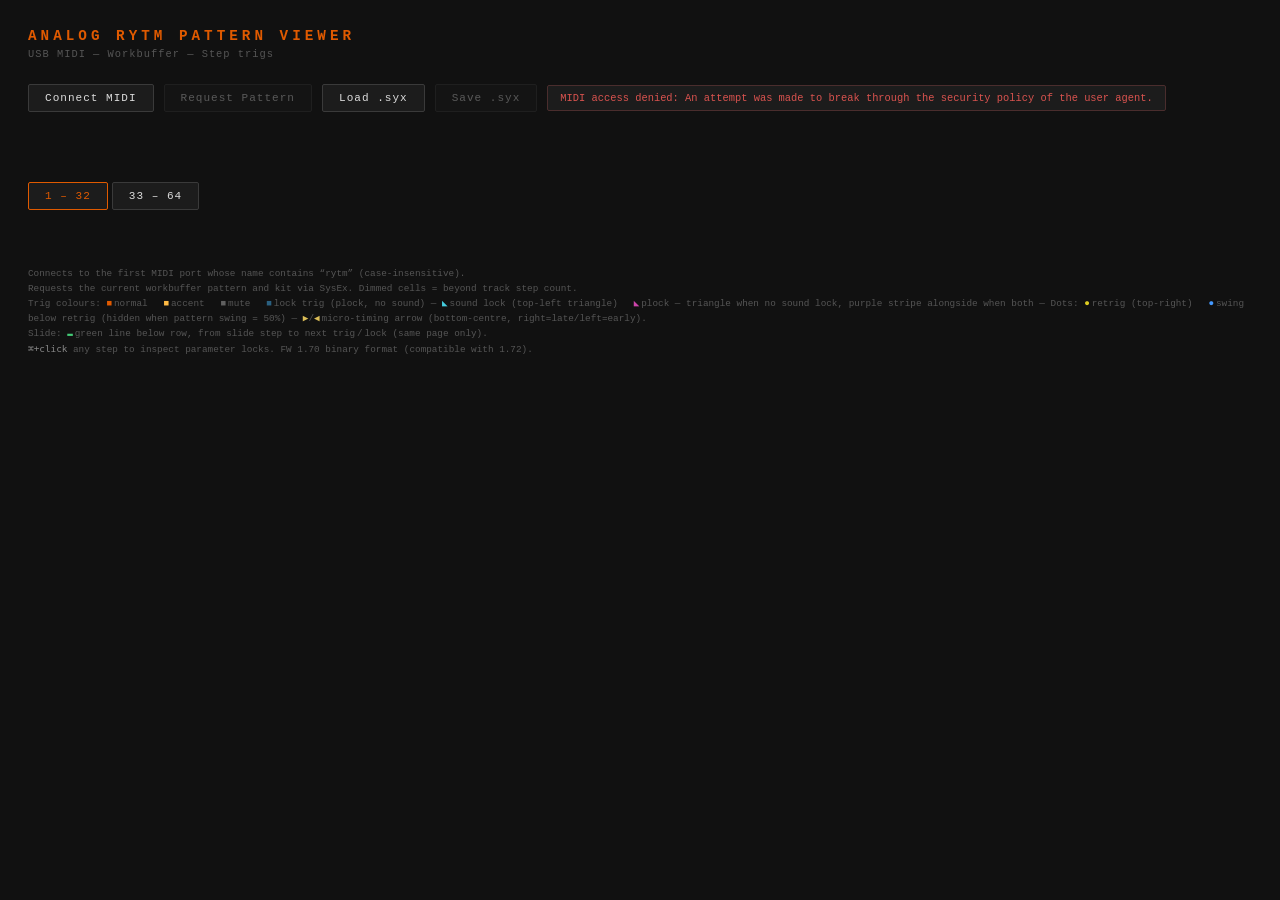
==== pattern_viewer.html @ 3e959cb2 "Replace scroll-wheel value editing with slider + text input The scroll-wheel interaction was poor on" ====
<!DOCTYPE html>
<html lang="en">
<head>
  <meta charset="UTF-8">
  <meta name="viewport" content="width=device-width, initial-scale=1.0">
  <title>Analog Rytm Pattern Viewer</title>
  <style>
    :root {
      --bg:         #111;
      --surface:    #1c1c1c;
      --border:     #2a2a2a;
      --fg:         #ddd;
      --muted:      #555;
      --accent:     #e05a00;
      --trig-on:    #e05a00;
      --trig-off:   #202020;
      --step-size:  32px;
      --step-gap:   2px;
      --group-gap:  8px;
    }
    * { box-sizing: border-box; margin: 0; padding: 0; }

    body {
      background: var(--bg);
      color: var(--fg);
      font-family: 'Courier New', monospace;
      font-size: 13px;
      padding: 28px;
      min-height: 100vh;
    }

    h1 {
      color: var(--accent);
      font-size: 1.1em;
      letter-spacing: 4px;
      text-transform: uppercase;
      margin-bottom: 4px;
    }
    .subtitle {
      color: var(--muted);
      font-size: 0.8em;
      letter-spacing: 1px;
      margin-bottom: 24px;
    }

    /* Controls */
    .controls {
      display: flex;
      align-items: center;
      gap: 10px;
      margin-bottom: 16px;
      flex-wrap: wrap;
    }
    button {
      background: var(--surface);
      border: 1px solid #3a3a3a;
      color: var(--fg);
      padding: 7px 16px;
      cursor: pointer;
      font-family: inherit;
      font-size: 0.85em;
      letter-spacing: 1px;
      border-radius: 2px;
    }
    button:hover:not(:disabled) {
      border-color: var(--accent);
      color: var(--accent);
    }
    button:disabled { opacity: 0.35; cursor: default; }

    #status {
      font-size: 0.8em;
      padding: 6px 12px;
      background: var(--surface);
      border: 1px solid var(--border);
      border-radius: 2px;
      color: var(--muted);
    }
    #status.ok  { color: #5cb85c; border-color: #2d4a2d; }
    #status.err { color: #d9534f; border-color: #4a2d2d; }

    #port-info {
      font-size: 0.75em;
      color: var(--muted);
      margin-bottom: 20px;
      min-height: 1em;
    }

    /* Pattern meta info */
    #pattern-meta {
      font-size: 0.8em;
      color: var(--muted);
      margin-bottom: 14px;
      letter-spacing: 1px;
      min-height: 1em;
    }
    #pattern-meta span { color: var(--fg); }

    /* Grid */
    #grid-wrap { overflow-x: auto; padding-bottom: 8px; }

    .grid {
      display: inline-block;
      white-space: nowrap;
    }

    /* Step-number ruler */
    .ruler-row {
      display: flex;
      align-items: center;
      margin-bottom: 4px;
    }
    .track-label-space {
      flex: 0 0 80px;
    }
    .ruler-groups {
      display: flex;
      gap: var(--group-gap);
    }
    .ruler-group {
      display: flex;
      gap: var(--step-gap);
    }
    .ruler-num {
      width: var(--step-size);
      text-align: center;
      font-size: 11px;
      color: var(--muted);
      line-height: 1;
    }

    /* Track rows */
    .track-row {
      display: flex;
      align-items: center;
      margin-bottom: 10px;
    }
    .track-label {
      flex: 0 0 80px;
      display: flex;
      flex-direction: column;
      align-items: flex-end;
      justify-content: center;
      padding-right: 10px;
      gap: 2px;
      font-size: 0.75em;
      color: var(--muted);
      letter-spacing: 1px;
    }
    .track-meta {
      font-size: 0.82em;
      color: #444;
      letter-spacing: 0;
    }
    .track-machine {
      font-size: 0.72em;
      color: #555;
    }
    .track-steps {
      display: flex;
      gap: var(--group-gap);
    }
    .step-group {
      display: flex;
      gap: var(--step-gap);
    }

    .step {
      width: var(--step-size);
      height: var(--step-size);
      border-radius: 1px;
      background: var(--trig-off);
      border: 1px solid #2a2a2a;
      cursor: pointer;
      flex-shrink: 0;
      position: relative;
    }
    .step.on {
      background: var(--trig-on);
      border-color: #ff7722;
      box-shadow: 0 0 5px rgba(224, 90, 0, 0.4);
    }
    /* Accented trig: bright amber */
    .step.on.accent {
      background: #ffbb44;
      border-color: #ffdd77;
      box-shadow: 0 0 6px rgba(255, 187, 68, 0.5);
    }
    /* Muted trig: grey — programmed but won't fire */
    .step.on.mute {
      background: #404040;
      border-color: #606060;
      box-shadow: none;
    }
    /* Steps beyond track length are dimmed */
    .step.inactive {
      opacity: 0.2;
    }
    /* Trig modifier dots */
    .trig-dot {
      position: absolute;
      width: 7px;
      height: 7px;
      border-radius: 50%;
      pointer-events: none;
    }
    /* Retrig — top-right; dark ring keeps it visible on bright accent steps */
    .trig-dot.retrig { top:  2px; right: 2px; background: #ddcc22;
                       box-shadow: 0 0 0 1px rgba(0,0,0,0.45); }
    /* Swing — stacked just below retrig in top-right */
    .trig-dot.swing  { top: 12px; right: 2px; background: #4499ff;
                       box-shadow: 0 0 0 1px rgba(0,0,0,0.35); }

    /* UTIME arrow — bottom-centre of step, points right (late) or left (early) */
    .utime-arrow {
      position: absolute;
      bottom: 3px;
      left: 50%;
      transform: translateX(-50%);
      width: 0; height: 0;
      pointer-events: none;
    }
    .utime-arrow.late  { border-top: 5px solid transparent;
                         border-bottom: 5px solid transparent;
                         border-left:  7px solid rgba(255,255,255,0.9); }
    .utime-arrow.early { border-top: 5px solid transparent;
                         border-bottom: 5px solid transparent;
                         border-right: 7px solid rgba(255,255,255,0.9); }

    /* Lock trig: parameter lock present, but no sound trigger */
    .step.lock-trig {
      background: #0e1f2a;
      border-color: #2a6080;
      box-shadow: 0 0 3px rgba(42, 96, 128, 0.35);
    }
    /* Upper-left corner indicators — sound-lock (cyan) takes the triangle;
       plock (purple) takes the triangle when no sound-lock, or a stripe when both. */
    .step.has-sound-lock::before,
    .step.has-plock:not(.has-sound-lock)::before {
      content: '';
      position: absolute;
      top: 0; left: 0;
      width: 0; height: 0;
      border-style: solid;
      border-width: 10px 10px 0 0;
      border-color: #44ccdd transparent transparent transparent; /* cyan default */
    }
    .step.has-plock:not(.has-sound-lock)::before {
      border-color: #cc44aa transparent transparent transparent; /* purple when no snd-lock */
    }
    /* Both active: purple diagonal stripe extending the sound-lock triangle's hypotenuse */
    .step.has-plock.has-sound-lock::after {
      content: '';
      position: absolute;
      top: 0; left: 0;
      width: 20px; height: 20px;
      background: #cc44aa;
      clip-path: polygon(10px 0, 18px 0, 0 18px, 0 10px);
    }
    /* Beat groups — 4-step sub-groups within each 16-step group */
    .beat-group {
      display: flex;
      gap: var(--step-gap);
      border-radius: 2px;
    }
    .beat-group.odd {
      background: rgba(255, 255, 255, 0.035);
    }
    /* Note length bar — 2 px strip along step bottom, width ∝ note length */
    .note-len-bar {
      position: absolute;
      bottom: 0; left: 0;
      height: 2px;
      background: rgba(0, 0, 0, 0.38);  /* dark — readable on orange/amber trigs */
      pointer-events: none;
    }
    .note-len-bar.inf {
      width: 100%;
      background: rgba(0, 0, 0, 0.18);
    }
    /* Inspected step: ring around the cell */
    .step.inspected {
      box-shadow: 0 0 0 2px #cc44aa !important;
      z-index: 1;
    }
    /* Outer wrapper for steps — provides positioning context for slide lines */
    .steps-outer {
      position: relative;
    }
    /* Slide connector line drawn below the step boxes */
    .slide-line {
      position: absolute;
      top: 34px;
      height: 2px;
      background: #44cc77;
      border-radius: 1px;
      pointer-events: none;
    }

    /* Page toggle */
    .page-ctrl {
      display: flex;
      gap: 4px;
      margin-bottom: 12px;
    }
    .page-btn.active {
      border-color: var(--accent);
      color: var(--accent);
    }

    /* Group separator lines */
    .group-sep {
      width: 1px;
      height: var(--step-size);
      background: #2a2a2a;
      flex-shrink: 0;
      align-self: center;
    }

    .note {
      margin-top: 22px;
      font-size: 0.72em;
      color: var(--muted);
      line-height: 1.6;
    }
    .note a { color: #666; }

    /* ── Step inspector panel ──────────────────────────────────────────────── */

    .step-panel {
      display: flex;
      flex-direction: column;
      gap: 6px;
      background: #131a20;
      border: 1px solid #2a4a6a;
      border-radius: 2px;
      padding: 8px 10px;
      margin-bottom: 6px;
      white-space: normal;
    }

    .sp-header {
      display: flex;
      justify-content: space-between;
      align-items: center;
      font-size: 0.72em;
      color: var(--muted);
      letter-spacing: 1px;
      padding-bottom: 4px;
      border-bottom: 1px solid #1e2e3a;
    }
    .sp-close {
      background: none;
      border: none;
      color: #446;
      font-size: 1.1em;
      padding: 0 2px;
      cursor: pointer;
      line-height: 1;
      letter-spacing: 0;
    }
    .sp-close:hover { color: var(--fg); border: none; }

    .sp-sections {
      display: flex;
      gap: 6px;
      overflow-x: auto;
      padding-bottom: 2px;
    }

    /* Individual section box */
    .sp-sec {
      flex-shrink: 0;
      background: #161e26;
      border: 1px solid #1e2e3a;
      border-radius: 2px;
      padding: 5px 7px;
    }
    .sp-sec-head {
      font-size: 0.62em;
      color: #446688;
      letter-spacing: 2px;
      text-align: center;
      margin-bottom: 5px;
      text-transform: uppercase;
    }

    /* Flags column */
    .sp-flags {
      display: flex;
      flex-direction: column;
      gap: 3px;
    }
    .sp-flag {
      font-size: 0.68em;
      padding: 2px 6px;
      border: 1px solid #1e2e3a;
      border-radius: 1px;
      color: #334;
      text-align: center;
      letter-spacing: 1px;
      min-width: 34px;
      cursor: pointer;
      user-select: none;
    }
    .sp-flag.on {
      color: var(--accent);
      border-color: #703000;
      background: #1a0e00;
    }

    /* Parameter rows */
    .sp-params {
      display: flex;
      flex-direction: column;
      gap: 3px;
    }
    .sp-param {
      display: flex;
      align-items: baseline;
      gap: 5px;
    }
    .sp-lbl {
      font-size: 0.65em;
      color: #446;
      text-align: right;
      letter-spacing: 0.5px;
      min-width: 28px;
    }
    .sp-val {
      font-size: 0.78em;
      color: var(--fg);
      min-width: 26px;
    }
    .sp-val.locked {
      color: #cc44aa;
    }
    .sp-val.editable {
      cursor: pointer;
      user-select: none;
      padding: 0 3px;
      border-radius: 1px;
    }
    .sp-val.editable:hover {
      background: rgba(255,255,255,0.06);
    }
    /* Slider + number editor row */
    .sp-editor {
      display: flex;
      align-items: center;
      gap: 5px;
      min-width: 160px;
    }
    .sp-editor input[type="range"] {
      flex: 1;
      height: 3px;
      min-width: 80px;
      accent-color: #cc44aa;
      cursor: pointer;
    }
    .sp-editor input[type="number"] {
      width: 42px;
      background: #0a0a0a;
      color: var(--fg);
      border: 1px solid #334;
      border-radius: 1px;
      font: inherit;
      font-size: 0.9em;
      padding: 1px 3px;
      outline: none;
      text-align: right;
      -moz-appearance: textfield;
    }
    .sp-editor input[type="number"]:focus {
      border-color: #cc44aa;
    }
    .sp-editor input[type="number"]::-webkit-inner-spin-button,
    .sp-editor input[type="number"]::-webkit-outer-spin-button {
      -webkit-appearance: none;
      margin: 0;
    }
    .sp-editor .sp-disp {
      font-size: 0.85em;
      color: #889;
      min-width: 24px;
      white-space: nowrap;
    }

    /* SYN/SMP/ENV/LFO flag row inside TRIG section */
    .sp-sw-row {
      display: flex;
      gap: 3px;
      margin-top: 3px;
    }
    .sp-sw-row .sp-flag {
      min-width: 26px;
      font-size: 0.63em;
    }
  </style>
</head>
<body>

  <h1>Analog Rytm Pattern Viewer</h1>
  <div class="subtitle">USB MIDI &mdash; Workbuffer &mdash; Step trigs</div>

  <div class="controls">
    <button id="btn-connect">Connect MIDI</button>
    <button id="btn-refresh" disabled>Request Pattern</button>
    <button id="btn-load-syx">Load .syx</button>
    <button id="btn-save-syx" disabled>Save .syx</button>
    <input type="file" id="syx-file" accept=".syx" hidden>
    <div id="status">Not connected</div>
  </div>

  <div id="port-info"></div>
  <div id="pattern-meta"></div>

  <div class="page-ctrl">
    <button id="btn-page0" class="page-btn active">1 &ndash; 32</button>
    <button id="btn-page1" class="page-btn">33 &ndash; 64</button>
  </div>

  <div id="grid-wrap">
    <div class="grid" id="grid"></div>
  </div>

  <div class="note">
    Connects to the first MIDI port whose name contains &ldquo;rytm&rdquo; (case-insensitive).<br>
    Requests the current workbuffer pattern and kit via SysEx. Dimmed cells = beyond track step count.<br>
    Trig colours:
      <span style="color:#e05a00">&#9632;</span>&thinsp;normal &ensp;
      <span style="color:#ffbb44">&#9632;</span>&thinsp;accent &ensp;
      <span style="color:#606060">&#9632;</span>&thinsp;mute &ensp;
      <span style="color:#2a6080">&#9632;</span>&thinsp;lock trig (plock, no sound) &mdash;
    <span style="color:#44ccdd">&#9699;</span>&thinsp;sound lock (top-left triangle) &ensp;
      <span style="color:#cc44aa">&#9699;</span>&thinsp;plock — triangle when no sound lock, purple stripe alongside when both &mdash;
    Dots: <span style="color:#ddcc22">&#9679;</span>&thinsp;retrig (top-right) &ensp;
      <span style="color:#4499ff">&#9679;</span>&thinsp;swing below retrig (hidden when pattern swing = 50%) &mdash;
    <span style="color:rgba(255,220,100,0.85)">&#9654;</span>/<span style="color:rgba(255,220,100,0.85)">&#9664;</span>&thinsp;micro-timing arrow (bottom-centre, right=late/left=early).<br>
    Slide: <span style="color:#44cc77">&#9644;</span>&thinsp;green line below row, from slide step to next trig&thinsp;/&thinsp;lock (same page only).<br>
    <kbd style="color:#888">&#8984;+click</kbd> any step to inspect parameter locks. FW 1.70 binary format (compatible with 1.72).
  </div>

  <script>
    // ─── Constants from libanalogrytm/sysex.h and pattern.h ──────────────────

    const AR_PRODUCT_ID              = 0x07;
    const AR_ELEKTRON_MFR_1          = 0x20;
    const AR_ELEKTRON_MFR_2          = 0x3C;
    const AR_SYSEX_DUMP_ID_PATTERN   = 0x54;   // saved pattern dump
    const AR_SYSEX_DUMPX_ID_PATTERN  = 0x5A;   // workbuffer pattern dump
    const AR_SYSEX_DUMP_ID_KIT       = 0x52;   // stored kit dump
    const AR_SYSEX_DUMPX_ID_KIT      = 0x58;   // workbuffer kit dump
    const AR_TRIG_ENABLE             = 0x0001;  // bit 0
    const AR_TRIG_RETRIG             = 0x0002;  // bit 1
    const AR_TRIG_MUTE               = 0x0004;  // bit 2
    const AR_TRIG_ACCENT             = 0x0008;  // bit 3
    const AR_TRIG_SWING              = 0x0010;  // bit 4
    const AR_TRIG_SLIDE              = 0x0020;  // bit 5: slide
    const AR_TRIG_LFO_PL_EN          = 0x0040;  // bit  6: enable LFO p-lock
    const AR_TRIG_SYN_PL_SW          = 0x0080;  // bit  7: SYN voices retrigger
    const AR_TRIG_SMP_PL_SW          = 0x0100;  // bit  8: SMP voice retrigger
    const AR_TRIG_ENV_PL_SW          = 0x0200;  // bit  9: ENV retrigger
    const AR_TRIG_LFO_PL_SW          = 0x0400;  // bit 10: LFO retrigger
    const AR_TRIG_SYN_PL_EN          = 0x0800;  // bit 11: enable SYN p-lock
    const AR_TRIG_SMP_PL_EN          = 0x1000;  // bit 12: enable SMP p-lock
    const AR_TRIG_ENV_PL_EN          = 0x2000;  // bit 13: enable ENV p-lock

    const AR_NUM_TRACKS              = 13;
    const AR_NUM_STEPS               = 64;
    const TRACK_V5_SZ                = 0x0281;  // 641 bytes / track (FW1.70)
    const TRIG_BITS_OFFSET           = 0;       // trig_bits[112] at track offset 0

    // Track field offsets from track start in raw decoded pattern.
    // Formula: @comment_in_pattern_h - 4 (the 4 magic bytes at pattern start).
    const SOUND_LOCK_OFFSET          = 0x0237;  // sound_locks[64] @0x023B  0xFF=no lock, 0x00-0x7F=pool slot 1-128 (0-indexed)
    const NOTE_OFFSET                = 0x0070;  // notes[64]       @0x0074
    const VELOCITY_OFFSET            = 0x00B0;  // velocities[64]  @0x00B4
    const NOTE_LEN_OFFSET            = 0x00F0;  // note_lengths[64]@0x00F4
    const MICRO_TIMING_OFFSET        = 0x0130;  // micro_timings[64]  @0x0134
    const RETRIG_LENGTH_OFFSET       = 0x0170;  // retrig_lengths[64] @0x0174
    const RETRIG_RATE_OFFSET         = 0x01B0;  // retrig_rates[64]   @0x01B4
    const RETRIG_VELO_OFFSET         = 0x01F0;  // retrig_velocity_offsets[64] @0x01F4
    const DEFAULT_NOTE_OFFSET        = 0x0230;  // default_note    @0x0234
    const DEFAULT_VELOCITY_OFFSET    = 0x0231;  // default_velocity@0x0235
    const DEFAULT_NOTE_LEN_OFFSET    = 0x0232;  // default_note_len@0x0236
    const DEFAULT_TRIG_FLAGS_OFFSET  = 0x0233;  // default_trig_flags (s_u16_t, hi byte first) @0x0237
    const NUM_STEPS_OFFSET           = 0x0235;  // num_steps       @0x0239
    const TRACK_SPEED_OFFSET         = 0x0277;  // flags_and_speed @0x027B
    const TRIG_PROBABILITY_OFFSET    = 0x0278;  // trig_probability@0x027C

    // P-Lock sequences
    const PLOCK_SEQS_BASE            = 0x2091;
    const PLOCK_SEQ_SZ               = 0x42;    // 66 bytes
    const NUM_PLOCK_SEQS             = 72;

    // Pattern-level metadata
    const MASTER_LENGTH_OFFSET       = 0x3321;
    const KIT_NUMBER_OFFSET          = 0x3325;
    const SWING_AMOUNT_OFFSET        = 0x3326;
    const BPM_MSB_OFFSET             = 0x332A;
    const BPM_LSB_OFFSET             = 0x332B;

    // Kit raw layout
    const KIT_TRACKS_BASE            = 0x002E;  // ar_sound_t tracks[12] @kit+0x002E
    const AR_SOUND_V5_SZ             = 162;     // sizeof(ar_sound_t)

    // Track speed labels
    const TRACK_SPEED_LABELS = ['2x', '3/2x', '1x', '3/4x', '1/2x', '1/4x', '1/8x'];

    // Machine type offset within ar_sound_t
    const MACHINE_TYPE_OFFSET = 0x7C;

    // Machine names (indexed by machine_type 0-33, from libanalogrytm/sound.c)
    const MACHINE_NAMES = [
      'BD HARD','BD CLASSIC','SD HARD','SD CLASSIC','RS HARD','RS CLASSIC',
      'CP CLASSIC','BT CLASSIC','XT CLASSIC','CH CLASSIC','OH CLASSIC',
      'CY CLASSIC','CB CLASSIC','BD FM','SD FM','UT NOISE','UT IMPULSE',
      'CH METALLIC','OH METALLIC','CY METALLIC','CB METALLIC','BD PLASTIC',
      'BD SILKY','SD NATURAL','HH BASIC','CY RIDE','BD SHARP','DISABLE',
      'SY DUAL VCO','SY CHIP','BD ACOUSTIC','SD ACOUSTIC','SY RAW','HH LAB',
    ];

    // Machine-specific synth param short names [paramIdx 0-7][machineId 0-33]
    // Ported from ar_sound_machine_param_short_names in libanalogrytm/sound.c
    const MACHINE_PARAM_NAMES = [
      // P1 (synth_param_1):
      ['LEV','LEV','LEV','LEV','LEV','LEV','LEV','LEV','LEV','LEV','LEV','LEV','LEV','LEV','LEV','LEV','LEV','LEV','LEV','LEV','LEV','LEV','LEV','LEV','LEV','LEV','LEV','-','LEV','LEV','LEV','LEV','LEV','LEV'],
      // P2 (synth_param_2):
      ['TUN','TUN','TUN','TUN','TUN','T1','TON','TUN','TUN','TUN','TUN','TUN','TUN','TUN','TUN','LPF','ATK','TUN','TUN','TUN','TUN','TUN','TUN','TUN','TUN','TUN','TUN','-','TUN','TUN','TUN','TUN','TUN','OSC1'],
      // P3 (synth_param_3):
      ['DEC','DEC','DEC','DEC','DEC','DEC','NOD','DEC','DEC','DEC','DEC','DEC','DEC','DEC','DEC','DEC','DEC','DEC','DEC','DEC','DEC','DEC','DEC','BDY','DEC','DEC','DEC','-','DEC1','DCY','DEC','BDY','DCY','DEC'],
      // P4 (synth_param_4):
      ['HLD','HLD','SWD','DET','SWD','BAL','NUM','-','SWD','COL','COL','COL','DET','FMA','FMT','HPF','-','-','-','TON','DET','TYP','HLD','DEC','TON','TYP','HLD','-','DET','OF2','HLD','NOD','DET','OSC2'],
      // P5 (synth_param_5):
      ['SWT','SWT','TIC','SNP','TIC','T2','RAT','NOL','SWT','-','-','TON','PW1','SWT','FMD','LPQ','-','-','-','TRD','PW1','MOD','SWT','BAL','TRD','HIT','SWT','-','DEC2','OF3','SWT','NOL','NOL','OSC3'],
      // P6 (synth_param_6):
      ['SNP','SWP','NOD','NOD','NOL','SYM','NOL','SNP','NOD','-','-','-','PW2','FMS','NOD','ATK','-','-','-','-','PW2','SWT','SWD','LPF','RST','C1','SWD','-','BAL','OF4','SWD','HLD','WAV1','OSC4'],
      // P7 (synth_param_7):
      ['WAV','WAV','NOL','NOL','SYN','NOL','RND','SWD','NOL','-','-','-','-','FMD','NOL','SWT','-','-','-','-','-','SWD','DUS','LPF','-','C2','WAV','-','BND','WAV','WAV','SWD','WAV2','OSC5'],
      // P8 (synth_param_8):
      ['TIC','TRA','SWT','BAL','SWT','TIC','CPD','-','TON','-','-','-','-','FMT','FMA','SWD','POL','-','-','-','-','TIC','CLK','RES','-','C3','TIC','-','CFG','SPD','IMP','IMP','BAL','OSC6'],
    ];

    // Sysex IDs for stored sound pool
    const AR_SYSEX_DUMP_ID_SOUND    = 0x53;
    const AR_SYSEX_REQUEST_ID_SOUND = 0x63;

    // Workbuffer pattern request (0x6A)
    const PATTERN_REQUEST_X = new Uint8Array([
      0xF0, 0x00, 0x20, 0x3C, 0x07,
      0x00, 0x6A, 0x01, 0x01, 0x00,
      0x00, 0x00, 0x00, 0x05, 0xF7
    ]);

    // Workbuffer kit request (0x68)
    const KIT_REQUEST_X = new Uint8Array([
      0xF0, 0x00, 0x20, 0x3C, 0x07,
      0x00, 0x68, 0x01, 0x01, 0x00,
      0x00, 0x00, 0x00, 0x05, 0xF7
    ]);

    const TRACK_NAMES = ['BD','SD','RS','CP','BT','LT','MT','HT','CH','OH','CY','CB','FX'];

    // ─── Plock parameter info ─────────────────────────────────────────────────
    // Maps plock_type → { section, label, soundOff }
    // soundOff is the byte offset within ar_sound_t (s_u16_t fields: read the
    // first/hi byte which carries the 0-127 value; lo byte is always 0).

    const PLOCK_INFO = {
      0x00: { sec:'SRC',  lbl:'P1',   sndOff:0x1C },
      0x01: { sec:'SRC',  lbl:'P2',   sndOff:0x1E },
      0x02: { sec:'SRC',  lbl:'P3',   sndOff:0x20 },
      0x03: { sec:'SRC',  lbl:'P4',   sndOff:0x22 },
      0x04: { sec:'SRC',  lbl:'P5',   sndOff:0x24 },
      0x05: { sec:'SRC',  lbl:'P6',   sndOff:0x26 },
      0x06: { sec:'SRC',  lbl:'P7',   sndOff:0x28 },
      0x07: { sec:'SRC',  lbl:'P8',   sndOff:0x2A },
      0x08: { sec:'SMPL', lbl:'TUN',  sndOff:0x2C },
      0x09: { sec:'SMPL', lbl:'FIN',  sndOff:0x2E },
      0x0A: { sec:'SMPL', lbl:'SMP',  sndOff:0x30 },
      0x0B: { sec:'SMPL', lbl:'BR',   sndOff:0x32 },
      0x0C: { sec:'SMPL', lbl:'STA',  sndOff:0x34 },
      0x0D: { sec:'SMPL', lbl:'END',  sndOff:0x36 },
      0x0E: { sec:'SMPL', lbl:'LOP',  sndOff:0x38 },
      0x0F: { sec:'SMPL', lbl:'LEV',  sndOff:0x3A },
      0x10: { sec:'FLTR', lbl:'ATK',  sndOff:0x3C },
      0x11: { sec:'FLTR', lbl:'SUS',  sndOff:0x3E },
      0x12: { sec:'FLTR', lbl:'DEC',  sndOff:0x40 },
      0x13: { sec:'FLTR', lbl:'REL',  sndOff:0x42 },
      0x14: { sec:'FLTR', lbl:'FRQ',  sndOff:0x44 },
      0x15: { sec:'FLTR', lbl:'RES',  sndOff:0x46 },
      0x16: { sec:'FLTR', lbl:'TYP',  sndOff:0x48 },
      0x17: { sec:'FLTR', lbl:'ENV',  sndOff:0x4A },
      0x18: { sec:'AMP',  lbl:'ATK',  sndOff:0x4C },
      0x19: { sec:'AMP',  lbl:'HLD',  sndOff:0x4E },
      0x1A: { sec:'AMP',  lbl:'DEC',  sndOff:0x50 },
      0x1B: { sec:'AMP',  lbl:'OVR',  sndOff:0x52 },
      0x1C: { sec:'AMP',  lbl:'DEL',  sndOff:0x54 },
      0x1D: { sec:'AMP',  lbl:'REV',  sndOff:0x56 },
      0x1E: { sec:'AMP',  lbl:'PAN',  sndOff:0x58 },
      0x1F: { sec:'AMP',  lbl:'VOL',  sndOff:0x5A },
      // 0x20: unknown — skipped
      0x21: { sec:'LFO',  lbl:'SPD',  sndOff:0x5E },
      0x22: { sec:'LFO',  lbl:'MUL',  sndOff:0x60 },
      0x23: { sec:'LFO',  lbl:'FAD',  sndOff:0x62 },
      0x24: { sec:'LFO',  lbl:'DST',  sndOff:0x64 },
      0x25: { sec:'LFO',  lbl:'WAV',  sndOff:0x66 },
      0x26: { sec:'LFO',  lbl:'SPH',  sndOff:0x68 },
      0x27: { sec:'LFO',  lbl:'MOD',  sndOff:0x6A },
      0x28: { sec:'LFO',  lbl:'DEP',  sndOff:0x6C },
    };

    const SECTION_KEYS = ['SRC','SMPL','FLTR','AMP','LFO'];

    // Display order overrides (AR screen order differs from sysex byte order)
    const SECTION_ORDER = {
      'SMPL': [0x08, 0x09, 0x0B, 0x0A, 0x0C, 0x0D, 0x0E, 0x0F],
      'FLTR': [0x10, 0x12, 0x11, 0x13, 0x14, 0x15, 0x16, 0x17],
    };

    // Retrig rate labels: index 0-16, matching AR display (0=1/1, 16=1/80)
    const RETRIG_RATE_LABELS = [
      '1/1','1/2','1/3','1/4','1/5','1/6','1/8','1/10',
      '1/12','1/16','1/20','1/24','1/32','1/40','1/48','1/64','1/80',
    ];

    // Trig condition names (indexed by AR_TRIG_CONDITION_* enum, 0-56)
    const TRIG_COND_NAMES = [
      '1%','3%','4%','6%','9%','13%','19%','25%','33%','41%',
      '50%','59%','67%','75%','81%','87%','91%','94%','96%','98%',
      '99%','100%','FILL','!FILL','PRE','!PRE','NEI','!NEI',
      '1ST','!1ST','1:2','2:2','1:3','2:3','3:3','1:4','2:4','3:4','4:4',
      '1:5','2:5','3:5','4:5','5:5','1:6','2:6','3:6','4:6','5:6','6:6',
      '1:7','2:7','3:7','4:7','5:7','6:7','7:7',
    ];

    // ─── State ────────────────────────────────────────────────────────────────

    let midiAccess  = null;
    let rytmInput   = null;
    let rytmOutput  = null;
    let sysexBuf    = [];
    let inSysex     = false;
    let lastRaw     = null;    // decoded pattern bytes
    let lastKit     = null;    // decoded kit bytes
    let lastKitSyx  = null;    // original kit sysex bytes (for saving)
    let lastSyxMeta = null;    // { devId, dumpId, verHi, verLo, objNr }
    let plockValues = null;    // plockValues[track] = Map<plockType, Uint8Array[64]>
    let stepPage    = 0;
    let openPanel   = null;    // { t, s, el }
    let soundPool    = new Map();      // slot (0-127) → decoded raw sound bytes
    let soundPoolSyx = new Map();      // slot (0-127) → original sysex bytes (for saving)
    let pendingSoundReqs = new Set();  // slot numbers awaiting response
    let savePending  = false;          // true while waiting for full pool before saving

    // ─── UI refs ──────────────────────────────────────────────────────────────

    const btnConnect  = document.getElementById('btn-connect');
    const btnRefresh  = document.getElementById('btn-refresh');
    const btnLoadSyx  = document.getElementById('btn-load-syx');
    const btnSaveSyx  = document.getElementById('btn-save-syx');
    const syxFileIn   = document.getElementById('syx-file');
    const btnPage0    = document.getElementById('btn-page0');
    const btnPage1    = document.getElementById('btn-page1');
    const statusEl    = document.getElementById('status');
    const portInfoEl  = document.getElementById('port-info');
    const metaEl      = document.getElementById('pattern-meta');
    const gridEl      = document.getElementById('grid');

    // ─── UI helpers ───────────────────────────────────────────────────────────

    function setStatus(msg, cls) {
      statusEl.textContent = msg;
      statusEl.className   = cls || '';
    }

    // ─── MIDI connect ─────────────────────────────────────────────────────────

    async function connectMidi() {
      setStatus('Connecting to MIDI…');
      try {
        midiAccess = await navigator.requestMIDIAccess({ sysex: true });
      } catch (e) {
        setStatus('MIDI access denied: ' + e.message, 'err');
        return;
      }
      midiAccess.onstatechange = () => {
        const hadRytm = !!(rytmInput && rytmOutput);
        findPorts();
        if (!hadRytm && rytmInput && rytmOutput) requestPattern();
      };
      findPorts();
      if (rytmInput && rytmOutput) requestPattern();
    }

    btnConnect.addEventListener('click', connectMidi);
    btnRefresh.addEventListener('click', requestPattern);

    // ─── Load / Save .syx ──────────────────────────────────────────────────
    btnLoadSyx.addEventListener('click', () => syxFileIn.click());

    syxFileIn.addEventListener('change', () => {
      const file = syxFileIn.files[0];
      if (!file) return;
      soundPool.clear();
      soundPoolSyx.clear();
      pendingSoundReqs.clear();
      savePending = false;
      const reader = new FileReader();
      reader.onload = () => {
        const bytes = new Uint8Array(reader.result);
        // Split into individual sysex messages (F0…F7)
        let i = 0;
        let count = 0;
        while (i < bytes.length) {
          if (bytes[i] === 0xF0) {
            let j = i + 1;
            while (j < bytes.length && bytes[j] !== 0xF7) j++;
            if (j < bytes.length) {
              handleSysex(bytes.subarray(i, j + 1));
              count++;
              i = j + 1;
            } else break;
          } else {
            i++;
          }
        }
        if (count === 0) {
          setStatus('No valid sysex messages found in file', 'err');
        }
      };
      reader.readAsArrayBuffer(file);
      syxFileIn.value = '';  // allow reloading same file
    });

    btnSaveSyx.addEventListener('click', () => {
      if (!lastRaw || !lastSyxMeta) return;
      // If connected, request full sound pool before saving
      if (rytmOutput) {
        const allSlots = new Set();
        for (let i = 0; i < 128; i++) allSlots.add(i);
        // Only request slots we don't already have
        const needed = [...allSlots].filter(s => !soundPool.has(s));
        if (needed.length > 0) {
          savePending = true;
          setStatus('Requesting sound pool (' + needed.length + ' sounds)…');
          requestSoundPoolSlots(new Set(needed));
          // Timeout: save whatever we have after 10 seconds
          setTimeout(() => {
            if (savePending) { savePending = false; doSaveBundle(); }
          }, 10000);
          return;  // doSaveBundle() called when all received
        }
      }
      doSaveBundle();
    });

    function doSaveBundle() {
      if (!lastRaw || !lastSyxMeta) return;
      const parts = [];
      // Pattern
      parts.push(buildSysexMessage(lastRaw, lastSyxMeta));
      // Kit
      if (lastKitSyx) parts.push(lastKitSyx);
      // Sound pool
      for (let i = 0; i < 128; i++) {
        if (soundPoolSyx.has(i)) parts.push(soundPoolSyx.get(i));
      }

      const totalLen = parts.reduce((sum, p) => sum + p.length, 0);
      const bundle = new Uint8Array(totalLen);
      let off = 0;
      for (const p of parts) { bundle.set(p, off); off += p.length; }

      const blob = new Blob([bundle], { type: 'application/octet-stream' });
      const url = URL.createObjectURL(blob);
      const a = document.createElement('a');
      const patInfo = metaEl.querySelector('span');
      const name = patInfo ? patInfo.textContent.replace(/\s+/g, '_') : 'pattern';
      a.href = url;
      a.download = name + '.syx';
      a.click();
      URL.revokeObjectURL(url);
      setStatus('Saved ' + parts.length + ' sysex messages', 'ok');
    }

    function findPorts() {
      rytmInput  = null;
      rytmOutput = null;

      const inNames  = [];
      const outNames = [];

      for (const [, p] of midiAccess.inputs) {
        inNames.push(p.name);
        if (p.name.toLowerCase().includes('rytm')) rytmInput = p;
      }
      for (const [, p] of midiAccess.outputs) {
        outNames.push(p.name);
        if (p.name.toLowerCase().includes('rytm')) rytmOutput = p;
      }

      portInfoEl.textContent =
        'IN: ' + (inNames.join(', ') || '—') +
        '   OUT: ' + (outNames.join(', ') || '—');

      if (rytmInput && rytmOutput) {
        rytmInput.onmidimessage = onMidiMessage;
        setStatus('Connected → ' + rytmInput.name, 'ok');
        btnRefresh.disabled = false;
      } else {
        setStatus('Analog Rytm not found — connect the device and try again.', 'err');
        btnRefresh.disabled = true;
      }
    }

    btnPage0.addEventListener('click', () => {
      stepPage = 0;
      btnPage0.classList.add('active');
      btnPage1.classList.remove('active');
      if (lastRaw) renderGrid(lastRaw, stepPage);
    });

    btnPage1.addEventListener('click', () => {
      stepPage = 1;
      btnPage1.classList.add('active');
      btnPage0.classList.remove('active');
      if (lastRaw) renderGrid(lastRaw, stepPage);
    });

    connectMidi();

    function requestPattern() {
      if (!rytmOutput) return;
      sysexBuf = [];
      inSysex  = false;
      setStatus('Requesting pattern…');
      rytmOutput.send(PATTERN_REQUEST_X);
      rytmOutput.send(KIT_REQUEST_X);
    }

    // ─── Receive & reassemble SysEx ───────────────────────────────────────────

    function onMidiMessage(ev) {
      const data = ev.data;
      for (let i = 0; i < data.length; i++) {
        const b = data[i];
        if (b === 0xF0) {
          inSysex  = true;
          sysexBuf = [0xF0];
        } else if (inSysex) {
          sysexBuf.push(b);
          if (b === 0xF7) {
            inSysex = false;
            handleSysex(new Uint8Array(sysexBuf));
            sysexBuf = [];
          }
        }
      }
    }

    // ─── SysEx handler ────────────────────────────────────────────────────────

    function handleSysex(syx) {
      if (syx.length < 20) return;
      if (syx[0] !== 0xF0)              return;
      if (syx[1] !== 0x00)              return;
      if (syx[2] !== AR_ELEKTRON_MFR_1) return;
      if (syx[3] !== AR_ELEKTRON_MFR_2) return;
      if (syx[4] !== AR_PRODUCT_ID)     return;

      const dumpId = syx[6];

      // ── Kit dump ──────────────────────────────────────────────────────────
      if (dumpId === AR_SYSEX_DUMPX_ID_KIT || dumpId === AR_SYSEX_DUMP_ID_KIT) {
        let raw;
        try { raw = decodeSysex7to8(syx); } catch (e) { return; }
        lastKit = raw;
        lastKitSyx = syx.slice();
        // Re-render open panel if any to update kit defaults
        if (openPanel) {
          const { t, s } = openPanel;
          openPanel.el.replaceWith(buildStepPanel(t, s));
          openPanel.el = gridEl.querySelector('.step-panel');
        }
        return;
      }

      // ── Sound pool dump ──────────────────────────────────────────────────
      if (dumpId === AR_SYSEX_DUMP_ID_SOUND) {
        let raw;
        try { raw = decodeSysex7to8(syx); } catch (e) { return; }
        const slotNr = syx[9];
        soundPool.set(slotNr, raw);
        soundPoolSyx.set(slotNr, syx.slice());
        pendingSoundReqs.delete(slotNr);
        // When all pending sounds received, refresh display
        if (pendingSoundReqs.size === 0 && lastRaw) {
          renderGrid(lastRaw, stepPage);
          if (openPanel) {
            const { t, s } = openPanel;
            openPanel.el.replaceWith(buildStepPanel(t, s));
            openPanel.el = gridEl.querySelector('.step-panel');
          }
          if (savePending) { savePending = false; doSaveBundle(); }
        }
        return;
      }

      // ── Pattern dump ─────────────────────────────────────────────────────
      const isPattern =
        dumpId === AR_SYSEX_DUMP_ID_PATTERN ||
        dumpId === AR_SYSEX_DUMPX_ID_PATTERN;
      if (!isPattern) return;

      const objNr  = syx[9];
      const isWB   = (dumpId === AR_SYSEX_DUMPX_ID_PATTERN);
      const patName = isWB ? 'Workbuffer' : patternSlotName(objNr);

      setStatus('Decoding ' + syx.length + ' bytes…');

      let raw;
      try {
        raw = decodeSysex7to8(syx);
      } catch (e) {
        setStatus('Decode error: ' + e.message, 'err');
        return;
      }

      const kitNum    = raw.length > KIT_NUMBER_OFFSET    ? raw[KIT_NUMBER_OFFSET]   : 0xFF;
      const kitStr    = (kitNum === 0xFF) ? '—' : String(kitNum + 1).padStart(2, '0');
      const bpmRaw    = raw.length > BPM_LSB_OFFSET
        ? (raw[BPM_MSB_OFFSET] << 8) | raw[BPM_LSB_OFFSET] : 0;
      const bpmStr    = bpmRaw ? (bpmRaw / 120).toFixed(1) : '—';
      const swingAmt  = raw.length > SWING_AMOUNT_OFFSET  ? raw[SWING_AMOUNT_OFFSET] : 0;
      const masterLen = raw.length > MASTER_LENGTH_OFFSET + 1
        ? raw[MASTER_LENGTH_OFFSET] | (raw[MASTER_LENGTH_OFFSET + 1] << 8) : 0;
      const masterStr = (masterLen === 0 || masterLen > 128) ? 'INF' : masterLen;

      metaEl.innerHTML =
        'Pattern: <span>' + patName + '</span> &ensp;' +
        'Kit: <span>'     + kitStr  + '</span> &ensp;' +
        'BPM: <span>'     + bpmStr  + '</span> &ensp;' +
        'Swing: <span>'   + (50 + swingAmt) + '%</span> &ensp;' +
        'Master: <span>'  + masterStr + '</span>';

      lastRaw = raw;
      lastSyxMeta = {
        devId: syx[5], dumpId: syx[6],
        verHi: syx[7], verLo: syx[8], objNr: syx[9]
      };
      btnSaveSyx.disabled = false;
      soundPool.clear();
      soundPoolSyx.clear();
      pendingSoundReqs.clear();
      savePending = false;
      parsePlocks(raw);
      renderGrid(raw, stepPage);

      // Request sound pool sounds for any sound-locked steps (MIDI only)
      if (rytmOutput) {
        const neededSlots = scanSoundLocks(raw);
        if (neededSlots.size > 0) requestSoundPoolSlots(neededSlots);
      }

      setStatus('Ready', 'ok');
    }

    function patternSlotName(n) {
      const bank = String.fromCharCode(65 + Math.floor(n / 16));
      const slot = String(1 + (n % 16)).padStart(2, '0');
      return bank + slot;
    }

    // ─── 7-bit SysEx → 8-bit raw decode ──────────────────────────────────────

    function decodeSysex7to8(syx) {
      const dataStart = 10;
      const dataEnd   = syx.length - 5;
      const syxDatSz  = dataEnd - dataStart;
      if (syxDatSz <= 0) throw new Error('Empty payload');

      const raw  = [];
      let pkbNr  = 0;
      let msbs   = 0;

      for (let i = 0; i < syxDatSz; i++) {
        const b = syx[dataStart + i];
        if (pkbNr === 0) {
          msbs = b;
        } else {
          raw.push(b | (msbs & 0x80));
        }
        msbs  = (msbs << 1) & 0xFF;
        pkbNr = (pkbNr + 1) & 7;
      }

      return new Uint8Array(raw);
    }

    // ─── 8-bit raw → 7-bit SysEx encode (inverse of decode) ─────────────────
    // Ported from libanalogrytm/sysex.c ar_sysex_encode

    function encodeSysex8to7(raw) {
      const out = [];
      let chksum = 0;
      let pkbNr = 0;
      let msbs = 0;
      let msbIdx = -1;

      for (let i = 0; i < raw.length; i++) {
        const c = raw[i];

        if (pkbNr === 0) {
          msbs = (c & 0x80) >> 1;
          msbIdx = out.length;
          out.push(0);  // placeholder for MSB byte
        } else {
          msbs |= (c & 0x80) >> (1 + pkbNr);
        }

        out.push(c & 0x7F);
        chksum += (c & 0x7F);
        pkbNr++;

        if (pkbNr === 7) {
          chksum += msbs;
          out[msbIdx] = msbs;
          pkbNr = 0;
        }
      }

      // Finish last partial packet
      if (pkbNr > 0) {
        out[msbIdx] = msbs;
        chksum += msbs;
      }

      return { data: new Uint8Array(out), checksum: chksum & 0x3FFF };
    }

    // ─── Build complete sysex message from raw + metadata ────────────────────

    function buildSysexMessage(raw, meta) {
      const { data, checksum } = encodeSysex8to7(raw);
      const chkHi = (checksum >> 7) & 0x7F;
      const chkLo = checksum & 0x7F;
      const dataSz = data.length + 2 + 2 + 1; // payload + chksum + datasize + F7
      const dsHi = (dataSz >> 7) & 0x7F;
      const dsLo = dataSz & 0x7F;

      const syx = new Uint8Array(10 + data.length + 5);
      syx[0] = 0xF0;
      syx[1] = 0x00;
      syx[2] = AR_ELEKTRON_MFR_1;
      syx[3] = AR_ELEKTRON_MFR_2;
      syx[4] = AR_PRODUCT_ID;
      syx[5] = meta.devId;
      syx[6] = meta.dumpId;
      syx[7] = meta.verHi;
      syx[8] = meta.verLo;
      syx[9] = meta.objNr;
      syx.set(data, 10);
      const t = 10 + data.length;
      syx[t]     = chkHi;
      syx[t + 1] = chkLo;
      syx[t + 2] = dsHi;
      syx[t + 3] = dsLo;
      syx[t + 4] = 0xF7;
      return syx;
    }

    // ─── Trig flags from packed 14-bit bitstream ──────────────────────────────

    function getTrigFlags(trigBits, stepIdx) {
      const startBit = 14 * stepIdx;
      const numBits  = 14;
      let r        = 0;
      let byteOff  = startBit >> 3;
      let bitOff   = startBit - (byteOff << 3);
      let outShift = numBits;
      let bitsLeft = numBits;

      while (bitsLeft > 0) {
        const bitsAvail = 8 - bitOff;
        if (bitsLeft < bitsAvail) {
          outShift -= bitsLeft;
          r |= ((trigBits[byteOff] >> (bitsAvail - bitsLeft)) & ((1 << bitsLeft) - 1)) << outShift;
          bitsLeft = 0;
        } else {
          outShift -= bitsAvail;
          r |= (trigBits[byteOff] & ((1 << bitsAvail) - 1)) << outShift;
          bitsLeft -= bitsAvail;
          bitOff    = 0;
          byteOff++;
        }
      }
      return r;
    }

    function setTrigFlags(trigBits, stepIdx, val) {
      const startBit = 14 * stepIdx;
      const numBits  = 14;
      let byteOff  = startBit >> 3;
      let bitOff   = startBit - (byteOff << 3);
      let srcShift = numBits;
      let bitsLeft = numBits;

      while (bitsLeft > 0) {
        const bitsAvail = 8 - bitOff;
        if (bitsLeft < bitsAvail) {
          const shift = bitsAvail - bitsLeft;
          const mask  = ((1 << bitsLeft) - 1) << shift;
          srcShift -= bitsLeft;
          trigBits[byteOff] = (trigBits[byteOff] & ~mask) | (((val >> srcShift) & ((1 << bitsLeft) - 1)) << shift);
          bitsLeft = 0;
        } else {
          const mask = (1 << bitsAvail) - 1;
          srcShift -= bitsAvail;
          trigBits[byteOff] = (trigBits[byteOff] & ~mask) | ((val >> srcShift) & mask);
          bitsLeft -= bitsAvail;
          bitOff    = 0;
          byteOff++;
        }
      }
    }

    // ─── Plock parsing ────────────────────────────────────────────────────────
    // Scans plock_seqs and populates module-level `plockValues`.
    // Returns a plockMap[track][step] presence array for use in renderGrid.

    function parsePlocks(raw) {
      const values = Array.from({length: AR_NUM_TRACKS}, () => new Map());
      const map    = Array.from({length: AR_NUM_TRACKS}, () => new Uint8Array(AR_NUM_STEPS));

      const end = PLOCK_SEQS_BASE + NUM_PLOCK_SEQS * PLOCK_SEQ_SZ;
      if (raw.length >= end) {
        for (let si = 0; si < NUM_PLOCK_SEQS; si++) {
          const base   = PLOCK_SEQS_BASE + si * PLOCK_SEQ_SZ;
          const plType = raw[base];
          const trkNr  = raw[base + 1];
          if (plType === 0xFF || trkNr === 0xFF || trkNr >= AR_NUM_TRACKS) continue;

          let arr = values[trkNr].get(plType);
          if (!arr) { arr = new Uint8Array(AR_NUM_STEPS).fill(0xFF); values[trkNr].set(plType, arr); }

          for (let s = 0; s < AR_NUM_STEPS; s++) {
            const v = raw[base + 2 + s];
            if (v !== 0xFF) { arr[s] = v; map[trkNr][s] = 1; }
          }
        }
      }

      plockValues = values;
      return map;
    }

    // ─── Render grid ──────────────────────────────────────────────────────────

    function renderGrid(raw, page) {
      closeStepPanel();
      gridEl.innerHTML = '';

      const GROUPS    = 2;
      const GROUP_SZ  = 16;
      const STEP_W    = 32;
      const STEP_GAP  = 2;
      const GROUP_GAP = 8;
      const stepOffset = page * 32;

      const swingAmount = (raw.length > SWING_AMOUNT_OFFSET) ? raw[SWING_AMOUNT_OFFSET] : 0;

      const plockMap = parsePlocks(raw);

      function stepCenterX(pageIdx) {
        const g = Math.floor(pageIdx / GROUP_SZ);
        const s = pageIdx % GROUP_SZ;
        const gw = GROUP_SZ * STEP_W + (GROUP_SZ - 1) * STEP_GAP;
        return g * (gw + GROUP_GAP) + s * (STEP_W + STEP_GAP) + STEP_W / 2;
      }

      // ── Ruler ─────────────────────────────────────────────────────────────
      const ruler = document.createElement('div');
      ruler.className = 'ruler-row';
      const rulerSpace = document.createElement('div');
      rulerSpace.className = 'track-label-space';
      ruler.appendChild(rulerSpace);
      const rulerGroups = document.createElement('div');
      rulerGroups.className = 'ruler-groups';
      for (let g = 0; g < GROUPS; g++) {
        const grp = document.createElement('div');
        grp.className = 'ruler-group';
        for (let s = 0; s < GROUP_SZ; s++) {
          const n = document.createElement('div');
          n.className = 'ruler-num';
          const stepNum = stepOffset + g * GROUP_SZ + s + 1;
          if (stepNum % 4 === 1) n.textContent = stepNum;
          grp.appendChild(n);
        }
        rulerGroups.appendChild(grp);
      }
      ruler.appendChild(rulerGroups);
      gridEl.appendChild(ruler);

      // ── Track rows ────────────────────────────────────────────────────────
      for (let t = 0; t < AR_NUM_TRACKS; t++) {
        const trackBase = 4 + t * TRACK_V5_SZ;
        const trigBits  = raw.subarray(trackBase + TRIG_BITS_OFFSET, trackBase + 112);
        const numSteps  = raw[trackBase + NUM_STEPS_OFFSET];
        const speedByte = raw[trackBase + TRACK_SPEED_OFFSET];
        const speedStr  = TRACK_SPEED_LABELS[speedByte & 0x07] || '1x';

        const row = document.createElement('div');
        row.className = 'track-row';
        row.dataset.track = t;

        // ── Label ──
        const label = document.createElement('div');
        label.className = 'track-label';
        const nameSpan = document.createElement('span');
        nameSpan.textContent = TRACK_NAMES[t];
        const metaSpan = document.createElement('span');
        metaSpan.className = 'track-meta';
        metaSpan.textContent = speedStr + '\u00B7' + numSteps;
        label.appendChild(nameSpan);
        label.appendChild(metaSpan);
        const machType = getTrackMachineType(t);
        if (machType !== null) {
          const machSpan = document.createElement('span');
          machSpan.className = 'track-meta track-machine';
          machSpan.textContent = MACHINE_NAMES[machType];
          label.appendChild(machSpan);
        }
        row.appendChild(label);

        // ── Steps outer ──
        const stepsOuter = document.createElement('div');
        stepsOuter.className = 'steps-outer';
        const stepsWrap = document.createElement('div');
        stepsWrap.className = 'track-steps';

        const BEAT_SZ = 4;  // steps per beat-group
        const slideSteps  = new Array(32).fill(false);
        const activeSteps = new Array(32).fill(false);

        for (let g = 0; g < GROUPS; g++) {
          const grp = document.createElement('div');
          grp.className = 'step-group';

          for (let b = 0; b < GROUP_SZ / BEAT_SZ; b++) {
            const beat = document.createElement('div');
            beat.className = 'beat-group' + (b % 2 ? ' odd' : '');

            for (let s = 0; s < BEAT_SZ; s++) {
            const pageIdx  = g * GROUP_SZ + b * BEAT_SZ + s;
            const stepIdx  = stepOffset + pageIdx;
            const flags    = getTrigFlags(trigBits, stepIdx);
            const isOn     = (flags & AR_TRIG_ENABLE) !== 0;
            const isAccent = (flags & AR_TRIG_ACCENT) !== 0;
            const isMute   = (flags & AR_TRIG_MUTE)   !== 0;
            const isRetrig = (flags & AR_TRIG_RETRIG) !== 0;
            const hasSwing = (flags & AR_TRIG_SWING)  !== 0;
            const isSlide  = (flags & AR_TRIG_SLIDE)  !== 0;
            const beyond   = stepIdx >= numSteps;
            // Per-step locks stored in track arrays (not plock_seqs)
            const noteRaw    = lastRaw[trackBase + NOTE_OFFSET     + stepIdx];
            const veloRaw    = lastRaw[trackBase + VELOCITY_OFFSET + stepIdx];
            const lenRaw     = lastRaw[trackBase + NOTE_LEN_OFFSET + stepIdx];
            // notes bit 7: 1=no condition, 0=has condition (independent of note lock)
            const hasTrigCond  = !beyond && (noteRaw & 0x80) === 0;
            const noteLocked   = !beyond && (noteRaw & 0x7F) !== 0x7F;
            const veloLocked   = !beyond && veloRaw !== 0xFF;
            const lenLocked    = !beyond && lenRaw  !== 0xFF;
            const microRaw     = lastRaw[trackBase + MICRO_TIMING_OFFSET + stepIdx];
            const microVal     = microRaw & 0x3F;
            const microSigned  = (microVal & 0x20) ? microVal - 64 : microVal;
            const hasPlock = !beyond && (
              plockMap[t][stepIdx] !== 0 ||
              noteLocked || veloLocked || lenLocked || hasTrigCond || microSigned !== 0
            );
            const sndLock  = lastRaw[trackBase + SOUND_LOCK_OFFSET + stepIdx];
            const hasSoundLock = !beyond && sndLock !== 0xFF;

            // AR shows a lock-trig when ENABLE is set but SYN and SMP are
            // both switched off, regardless of ENV/LFO state.
            const synSmpOff  = (flags & (AR_TRIG_SYN_PL_SW | AR_TRIG_SMP_PL_SW)) === 0;
            const isLockTrig = !beyond && isOn && synSmpOff;

            if (!beyond) {
              if (isOn || isLockTrig) activeSteps[pageIdx] = true;
              if (isOn && isSlide)    slideSteps[pageIdx]  = true;
            }

            const cell = document.createElement('div');
            let cls = 'step';

            if (isLockTrig) {
              cls += ' lock-trig';
              if (hasPlock) cls += ' has-plock';
            } else if (isOn) {
              cls += ' on';
              if (isAccent && !isMute) cls += ' accent';
              if (isMute)              cls += ' mute';
              if (hasPlock)            cls += ' has-plock';
            }
            if (hasSoundLock) cls += ' has-sound-lock';
            if (beyond) cls += ' inactive';
            cell.className = cls;
            cell.dataset.step = stepIdx;

            if (isOn) {
              if (isRetrig) { const d = document.createElement('div'); d.className = 'trig-dot retrig'; cell.appendChild(d); }
              if (hasSwing && swingAmount !== 0) { const d = document.createElement('div'); d.className = 'trig-dot swing'; cell.appendChild(d); }
            }
            if ((isOn || isLockTrig) && microSigned !== 0) {
              const arr = document.createElement('div');
              arr.className = 'utime-arrow ' + (microSigned > 0 ? 'late' : 'early');
              cell.appendChild(arr);
            }
            // Note length bar — only on triggered steps (lock-trigs don't sound)
            if (isOn && !beyond) {
              const defLen = lastRaw[trackBase + DEFAULT_NOTE_LEN_OFFSET];
              const lenDisp = lenRaw !== 0xFF ? lenRaw : defLen;
              if (lenDisp === 0x7F) {
                const bar = document.createElement('div');
                bar.className = 'note-len-bar inf';
                cell.appendChild(bar);
              } else if (lenDisp !== 0xFF) {
                const bar = document.createElement('div');
                bar.className = 'note-len-bar';
                bar.style.width = Math.round(lenDisp / 126 * 100) + '%';
                cell.appendChild(bar);
              }
            }

            // Tooltip
            const modParts = [];
            if (hasPlock) modParts.push('PLOCK');
            if (isAccent) modParts.push('ACCENT');
            if (isMute)   modParts.push('MUTE');
            if (isRetrig) modParts.push('RETRIG');
            if (hasSwing && swingAmount !== 0) modParts.push('SWING');
            if (isSlide)      modParts.push('SLIDE');
            if (hasSoundLock) {
              let sndTip = 'SND:' + (sndLock + 1);
              if (soundPool.has(sndLock)) {
                const ps = soundPool.get(sndLock);
                if (ps.length > MACHINE_TYPE_OFFSET) {
                  const mt = ps[MACHINE_TYPE_OFFSET];
                  if (mt < MACHINE_NAMES.length) sndTip += ' ' + MACHINE_NAMES[mt];
                }
              }
              modParts.push(sndTip);
            }
            cell.title = TRACK_NAMES[t] + ' · step ' + (stepIdx + 1)
              + (isLockTrig ? ' · LOCK' : isOn ? ' · TRIG' : '')
              + (modParts.length ? ' [' + modParts.join(', ') + ']' : '')
              + (beyond ? ' · beyond' : '')
              + '\nclick: trig · alt: lock · shift: mute · ⌘: inspect';

            cell.addEventListener('click', (e) => {
              if (beyond || !lastRaw) return;
              e.preventDefault();

              // Cmd/Ctrl+click → open/close step inspector panel
              if (e.metaKey || e.ctrlKey) {
                if (openPanel && openPanel.t === t && openPanel.s === stepIdx) {
                  closeStepPanel();
                } else {
                  openStepPanel(t, stepIdx);
                }
                return;
              }

              const curFlags  = getTrigFlags(trigBits, stepIdx);
              const curOn     = (curFlags & AR_TRIG_ENABLE) !== 0;
              const SYN_SMP   = AR_TRIG_SYN_PL_SW | AR_TRIG_SMP_PL_SW;

              if (e.shiftKey) {
                // Shift+click → toggle mute (only meaningful on active trigs)
                if (curOn) {
                  setTrigFlags(trigBits, stepIdx, curFlags ^ AR_TRIG_MUTE);
                  refreshAfterEdit();
                }
                return;
              }

              if (e.altKey) {
                // Alt+click → toggle lock trig
                if (!curOn) {
                  // Off → enable as lock trig (clear SYN+SMP, leave ENV/LFO)
                  setTrigFlags(trigBits, stepIdx,
                    (curFlags | AR_TRIG_ENABLE) & ~SYN_SMP);
                } else if ((curFlags & SYN_SMP) !== 0) {
                  // Normal trig → lock trig (clear SYN+SMP, keep enable)
                  setTrigFlags(trigBits, stepIdx, curFlags & ~SYN_SMP);
                } else {
                  // Lock trig → off (clear enable, leave other flags)
                  setTrigFlags(trigBits, stepIdx, curFlags & ~AR_TRIG_ENABLE);
                }
                refreshAfterEdit();
                return;
              }

              // Regular click → toggle trig
              if (curOn) {
                // On → off: clear enable only, leave other flags
                setTrigFlags(trigBits, stepIdx, curFlags & ~AR_TRIG_ENABLE);
              } else {
                // Off → on: set enable, ensure SYN+SMP on if both were off
                let nf = curFlags | AR_TRIG_ENABLE;
                if ((nf & SYN_SMP) === 0) nf |= SYN_SMP;
                setTrigFlags(trigBits, stepIdx, nf);
              }
              refreshAfterEdit();
            });

              beat.appendChild(cell);
            } // end step loop
            grp.appendChild(beat);
          } // end beat loop
          stepsWrap.appendChild(grp);
        }

        stepsOuter.appendChild(stepsWrap);

        // ── Slide lines ───────────────────────────────────────────────────
        for (let i = 0; i < 32; i++) {
          if (!slideSteps[i]) continue;
          for (let j = i + 1; j < 32; j++) {
            if (activeSteps[j]) {
              const x1 = stepCenterX(i);
              const x2 = stepCenterX(j);
              const line = document.createElement('div');
              line.className = 'slide-line';
              line.style.left  = x1 + 'px';
              line.style.width = (x2 - x1) + 'px';
              stepsOuter.appendChild(line);
              break;
            }
          }
        }

        row.appendChild(stepsOuter);
        gridEl.appendChild(row);
      }
    }

    // ─── Step inspector panel ─────────────────────────────────────────────────

    function openStepPanel(t, s) {
      closeStepPanel();

      const trackRow = gridEl.querySelector(`.track-row[data-track="${t}"]`);
      if (!trackRow) return;

      const panel = buildStepPanel(t, s);
      gridEl.insertBefore(panel, trackRow);
      openPanel = { t, s, el: panel };

      // Highlight the inspected step cell
      const stepEl = trackRow.querySelector(`.step[data-step="${s}"]`);
      if (stepEl) stepEl.classList.add('inspected');
    }

    function closeStepPanel() {
      if (!openPanel) return;
      // Remove highlight
      const trackRow = gridEl.querySelector(`.track-row[data-track="${openPanel.t}"]`);
      if (trackRow) {
        const stepEl = trackRow.querySelector(`.step[data-step="${openPanel.s}"]`);
        if (stepEl) stepEl.classList.remove('inspected');
      }
      openPanel.el.remove();
      openPanel = null;
    }

    function buildStepPanel(t, s) {
      const trackBase = 4 + t * TRACK_V5_SZ;
      const trigBits  = lastRaw.subarray(trackBase + TRIG_BITS_OFFSET, trackBase + 112);
      const flags     = getTrigFlags(trigBits, s);
      const isOn      = (flags & AR_TRIG_ENABLE) !== 0;
      const numSteps  = lastRaw[trackBase + NUM_STEPS_OFFSET];
      const beyond    = s >= numSteps;
      const synSmpOff  = (flags & (AR_TRIG_SYN_PL_SW | AR_TRIG_SMP_PL_SW)) === 0;
      const isLockTrig = !beyond && isOn && synSmpOff;
      const trigType = beyond ? 'BEYOND' : isLockTrig ? 'PARAMETER LOCK' : isOn ? 'TRIG' : 'EMPTY';

      // Determine machine type: sound-locked → pool sound, else → kit
      const sndLock = lastRaw[trackBase + SOUND_LOCK_OFFSET + s];
      const hasSoundLock = sndLock !== 0xFF;
      let stepMachineType = getTrackMachineType(t);
      let poolSound = null;
      if (hasSoundLock && soundPool.has(sndLock)) {
        poolSound = soundPool.get(sndLock);
        if (poolSound.length > MACHINE_TYPE_OFFSET) {
          const mt = poolSound[MACHINE_TYPE_OFFSET];
          if (mt < MACHINE_NAMES.length) stepMachineType = mt;
        }
      }

      const machName = (stepMachineType !== null) ? MACHINE_NAMES[stepMachineType] : '';

      const panel = document.createElement('div');
      panel.className = 'step-panel';

      // Header
      const hdr = document.createElement('div');
      hdr.className = 'sp-header';
      const title = document.createElement('span');
      title.textContent = TRACK_NAMES[t] + ' · Step ' + (s + 1) + ' · ' + trigType
        + (machName ? ' · ' + machName : '');
      const closeBtn = document.createElement('button');
      closeBtn.className = 'sp-close';
      closeBtn.textContent = '×';
      closeBtn.addEventListener('click', closeStepPanel);
      hdr.appendChild(title);
      hdr.appendChild(closeBtn);
      panel.appendChild(hdr);

      // Sections row
      const secs = document.createElement('div');
      secs.className = 'sp-sections';

      secs.appendChild(buildFlagsSection(flags, t, s));
      secs.appendChild(buildTrigSection(t, s, flags));
      secs.appendChild(buildRetrigSection(t, s, flags));
      for (const secKey of SECTION_KEYS) {
        secs.appendChild(buildParamSection(secKey, t, s, stepMachineType, poolSound));
      }

      panel.appendChild(secs);
      return panel;
    }

    // FLAGS section: ACC / MUT / SWG / SLD / RTG
    function buildFlagsSection(flags, t, s) {
      const flagDefs = [
        { lbl: 'ACC', bit: AR_TRIG_ACCENT },
        { lbl: 'MUT', bit: AR_TRIG_MUTE   },
        { lbl: 'SWG', bit: AR_TRIG_SWING  },
        { lbl: 'SLD', bit: AR_TRIG_SLIDE  },
        { lbl: 'RTG', bit: AR_TRIG_RETRIG },
      ];
      const body = document.createElement('div');
      body.className = 'sp-flags';
      for (const f of flagDefs) {
        const on = (flags & f.bit) !== 0;
        const el = document.createElement('div');
        el.className = 'sp-flag' + (on ? ' on' : '');
        el.textContent = f.lbl;
        el.addEventListener('click', () => toggleTrigFlag(t, s, f.bit));
        body.appendChild(el);
      }
      return makeSec('FLAGS', body);
    }

    function refreshAfterEdit() {
      const had = openPanel ? { t: openPanel.t, s: openPanel.s } : null;
      renderGrid(lastRaw, stepPage);
      if (had) openStepPanel(had.t, had.s);
    }

    function toggleTrigFlag(t, s, bit) {
      if (!lastRaw) return;
      const trackBase = 4 + t * TRACK_V5_SZ;
      const trigBits  = lastRaw.subarray(trackBase + TRIG_BITS_OFFSET, trackBase + 112);
      const flags     = getTrigFlags(trigBits, s);
      setTrigFlags(trigBits, s, flags ^ bit);
      refreshAfterEdit();
    }

    // TRIG section: NOTE, VELO, LEN, PROB, then SYN/SMP/ENV/LFO
    // Returns the trig condition index (0–56, see TRIG_COND_NAMES) if a per-step
    // trig condition is set, or null if the step plays unconditionally.
    // Condition bits are packed across notes/micro_timings/retrig_lengths/retrig_rates
    // (see ar_pattern_track_get_step_trig_condition in pattern.c).
    // When notes[s] bit 7 = 1 → no condition; bit 7 = 0 → has condition.
    function getTrigCondition(trackBase, s) {
      const noteRaw = lastRaw[trackBase + NOTE_OFFSET + s];
      if ((noteRaw & 0x80) !== 0) return null; // bit 7 = 1 → no condition
      const microRaw  = lastRaw[trackBase + MICRO_TIMING_OFFSET + s];
      const retLenRaw = lastRaw[trackBase + RETRIG_LENGTH_OFFSET + s];
      const retRatRaw = lastRaw[trackBase + RETRIG_RATE_OFFSET + s];
      let r = 0;
      r  = (noteRaw   & 0x80) >> 1;  // bit 6  (always 0 for valid conditions 0-56)
      r |= (microRaw  & 0xC0) >> 2;  // bits 5..4
      r |= (retLenRaw & 0x80) >> 4;  // bit 3
      r |= (retRatRaw & 0xE0) >> 5;  // bits 2..0
      return r;
    }

    function buildTrigSection(t, s, flags) {
      const trackBase = 4 + t * TRACK_V5_SZ;

      const noteRaw  = lastRaw[trackBase + NOTE_OFFSET + s];
      const defNote  = lastRaw[trackBase + DEFAULT_NOTE_OFFSET];
      const noteLocked = (noteRaw !== 0xFF && noteRaw !== 0x7F);
      const noteVal  = noteLocked ? midiNoteToName(noteRaw & 0x7F) : midiNoteToName(defNote);

      const veloRaw  = lastRaw[trackBase + VELOCITY_OFFSET + s];
      const defVelo  = lastRaw[trackBase + DEFAULT_VELOCITY_OFFSET];
      const veloLocked = veloRaw !== 0xFF;
      const veloVal  = veloLocked ? veloRaw : defVelo;

      const lenRaw   = lastRaw[trackBase + NOTE_LEN_OFFSET + s];
      const defLen   = lastRaw[trackBase + DEFAULT_NOTE_LEN_OFFSET];
      const lenLocked = lenRaw !== 0xFF;
      const lenVal   = noteLenStr(lenLocked ? lenRaw : defLen);

      const prob     = lastRaw[trackBase + TRIG_PROBABILITY_OFFSET];

      // Per-step trig condition overrides the track-level probability
      const trigCond   = getTrigCondition(trackBase, s);
      const probStr    = trigCond !== null
        ? (TRIG_COND_NAMES[trigCond] ?? String(trigCond))
        : (prob + '%');
      const probLocked = trigCond !== null;

      const sndLock  = lastRaw[trackBase + SOUND_LOCK_OFFSET + s];
      const hasSnd   = sndLock !== 0xFF;

      let sndDisplay = hasSnd ? (sndLock + 1) : 'TRK';
      if (hasSnd && soundPool.has(sndLock)) {
        const ps = soundPool.get(sndLock);
        if (ps.length > MACHINE_TYPE_OFFSET) {
          const mt = ps[MACHINE_TYPE_OFFSET];
          if (mt < MACHINE_NAMES.length) sndDisplay = (sndLock + 1) + ' ' + MACHINE_NAMES[mt];
        }
      }

      const body = document.createElement('div');
      body.className = 'sp-params';

      // Helper: write a byte to lastRaw and refresh
      const writeByte = (off, val) => {
        lastRaw[off] = val;
        refreshAfterEdit();
      };

      // SND: 0-127 = pool slot, display as slot+1; clear = no lock (TRK)
      const sndOff = trackBase + SOUND_LOCK_OFFSET + s;
      const sndRawVal = hasSnd ? sndLock : 128;
      const sndDispFn = (v) => {
        if (v >= 128) return 'TRK';
        let d = String(v + 1);
        if (soundPool.has(v)) {
          const ps = soundPool.get(v);
          if (ps.length > MACHINE_TYPE_OFFSET) {
            const mt = ps[MACHINE_TYPE_OFFSET];
            if (mt < MACHINE_NAMES.length) d += ' ' + MACHINE_NAMES[mt];
          }
        }
        return d;
      };
      body.appendChild(makeParamRow('SND', sndDisplay, hasSnd, {
        min: 0, max: 128, rawVal: sndRawVal, displayFn: sndDispFn,
        onChange: (v) => writeByte(sndOff, v >= 128 ? 0xFF : v),
      }));

      // NOTE: edit the 7-bit note value, preserve bit 7 (trig condition flag)
      const noteOff = trackBase + NOTE_OFFSET + s;
      const noteRawVal = noteLocked ? (noteRaw & 0x7F) : 128;
      body.appendChild(makeParamRow('NOTE', noteVal, noteLocked, {
        min: 0, max: 128, rawVal: noteRawVal, displayFn: (v) => v >= 128 ? midiNoteToName(defNote) : midiNoteToName(v),
        onChange: (v) => {
          if (v >= 128) { writeByte(noteOff, (noteRaw & 0x80) | 0x7F); }
          else { writeByte(noteOff, (noteRaw & 0x80) | (v & 0x7F)); }
        },
      }));

      // VELO: 0-127 = value, 128 = clear (use default)
      const veloOff = trackBase + VELOCITY_OFFSET + s;
      const veloRawVal = veloLocked ? veloRaw : 128;
      body.appendChild(makeParamRow('VELO', veloVal, veloLocked, {
        min: 0, max: 128, rawVal: veloRawVal,
        displayFn: (v) => v >= 128 ? defVelo : v,
        onChange: (v) => writeByte(veloOff, v >= 128 ? 0xFF : v),
      }));

      // LEN: 0-127 = value (127=∞), 128 = clear (use default)
      const lenOff = trackBase + NOTE_LEN_OFFSET + s;
      const lenRawVal = lenLocked ? lenRaw : 128;
      body.appendChild(makeParamRow('LEN', lenVal, lenLocked, {
        min: 0, max: 128, rawVal: lenRawVal,
        displayFn: (v) => v >= 128 ? noteLenStr(defLen) : noteLenStr(v),
        onChange: (v) => writeByte(lenOff, v >= 128 ? 0xFF : v),
      }));

      // PROB: read-only for now (trig condition bits spread across multiple bytes)
      body.appendChild(makeParamRow('PROB', probStr, probLocked));

      // UTIME: -23..+23, stored in lower 6 bits, preserve upper bits (trig condition)
      const microRaw    = lastRaw[trackBase + MICRO_TIMING_OFFSET + s];
      const microVal    = microRaw & 0x3F;
      const microSigned = (microVal & 0x20) ? microVal - 64 : microVal;
      const utimeStr    = (microSigned > 0 ? '+' : '') + microSigned;
      const utimeDispFn = (v) => (v > 0 ? '+' : '') + v;
      body.appendChild(makeParamRow('UTIME', utimeStr, microSigned !== 0, {
        min: -23, max: 23, rawVal: microSigned, displayFn: utimeDispFn,
        onChange: (v) => {
          // Encode signed value into 6-bit field, preserve upper 2 bits
          const enc = v < 0 ? (v + 64) & 0x3F : v & 0x3F;
          lastRaw[trackBase + MICRO_TIMING_OFFSET + s] = (microRaw & 0xC0) | enc;
          refreshAfterEdit();
        },
      }));

      // SYN / SMP / ENV / LFO retrigger switches
      const swDefs = [
        { lbl: 'SYN', bit: AR_TRIG_SYN_PL_SW },
        { lbl: 'SMP', bit: AR_TRIG_SMP_PL_SW },
        { lbl: 'ENV', bit: AR_TRIG_ENV_PL_SW },
        { lbl: 'LFO', bit: AR_TRIG_LFO_PL_SW },
      ];
      const swRow = document.createElement('div');
      swRow.className = 'sp-sw-row';
      for (const sw of swDefs) {
        const on = (flags & sw.bit) !== 0;
        const el = document.createElement('div');
        el.className = 'sp-flag' + (on ? ' on' : '');
        el.textContent = sw.lbl;
        el.addEventListener('click', () => toggleTrigFlag(t, s, sw.bit));
        swRow.appendChild(el);
      }
      body.appendChild(swRow);

      return makeSec('TRIG', body);
    }

    // RETRIG section: RATE, LEN, VEL — always shown; highlighted when retrig is active
    function buildRetrigSection(t, s, flags) {
      const trackBase = 4 + t * TRACK_V5_SZ;
      const isRetrig  = (flags & AR_TRIG_RETRIG) !== 0;

      const rateRaw   = lastRaw[trackBase + RETRIG_RATE_OFFSET   + s] & 0x1F;
      const lenRaw    = lastRaw[trackBase + RETRIG_LENGTH_OFFSET  + s] & 0x7F;
      const velRaw    = lastRaw[trackBase + RETRIG_VELO_OFFSET    + s];
      const velSigned = velRaw > 127 ? velRaw - 256 : velRaw;

      const rateStr   = RETRIG_RATE_LABELS[rateRaw] ?? String(rateRaw);
      const lenStr    = lenRaw === 127 ? '\u221E' : String(lenRaw);
      const velStr    = (velSigned >= 0 ? '+' : '') + velSigned;

      const body = document.createElement('div');
      body.className = 'sp-params';

      // RATE: 0-16, stored in lower 5 bits; preserve upper bits (trig condition)
      const rateOff  = trackBase + RETRIG_RATE_OFFSET + s;
      const rateFull = lastRaw[rateOff];
      body.appendChild(makeParamRow('RATE', rateStr, isRetrig, {
        min: 0, max: 16, rawVal: rateRaw,
        displayFn: (v) => RETRIG_RATE_LABELS[v] ?? String(v),
        onChange: (v) => {
          lastRaw[rateOff] = (rateFull & 0xE0) | (v & 0x1F);
          refreshAfterEdit();
        },
      }));

      // LEN: 0-127, stored in lower 7 bits; preserve bit 7 (trig condition)
      const lenOff2  = trackBase + RETRIG_LENGTH_OFFSET + s;
      const lenFull  = lastRaw[lenOff2];
      body.appendChild(makeParamRow('LEN', lenStr, isRetrig, {
        min: 0, max: 127, rawVal: lenRaw,
        displayFn: (v) => v === 127 ? '\u221E' : String(v),
        onChange: (v) => {
          lastRaw[lenOff2] = (lenFull & 0x80) | (v & 0x7F);
          refreshAfterEdit();
        },
      }));

      // VEL: -128..+127, stored as unsigned byte interpreted as signed
      const velOff = trackBase + RETRIG_VELO_OFFSET + s;
      body.appendChild(makeParamRow('VEL', velStr, isRetrig && velSigned !== 0, {
        min: -128, max: 127, rawVal: velSigned,
        displayFn: (v) => (v >= 0 ? '+' : '') + v,
        onChange: (v) => {
          lastRaw[velOff] = v < 0 ? v + 256 : v;
          refreshAfterEdit();
        },
      }));

      return makeSec('RETRIG', body);
    }

    // Write a plock value into lastRaw. Finds or allocates the plock sequence
    // slot for the given track + param type. Deallocates if all steps become 0xFF.
    function writePlock(t, pt, s, val) {
      if (!lastRaw) return;
      const end = PLOCK_SEQS_BASE + NUM_PLOCK_SEQS * PLOCK_SEQ_SZ;
      if (lastRaw.length < end) return;

      // Find existing slot for this track + param type
      let slotBase = -1;
      let freeBase = -1;
      for (let si = 0; si < NUM_PLOCK_SEQS; si++) {
        const base = PLOCK_SEQS_BASE + si * PLOCK_SEQ_SZ;
        if (lastRaw[base] === pt && lastRaw[base + 1] === t) { slotBase = base; break; }
        if (freeBase < 0 && lastRaw[base] === 0xFF) freeBase = base;
      }

      if (slotBase >= 0) {
        // Existing slot — write the value
        lastRaw[slotBase + 2 + s] = val;
        // If all steps are now 0xFF, deallocate the slot
        let allEmpty = true;
        for (let i = 0; i < AR_NUM_STEPS; i++) {
          if (lastRaw[slotBase + 2 + i] !== 0xFF) { allEmpty = false; break; }
        }
        if (allEmpty) { lastRaw[slotBase] = 0xFF; lastRaw[slotBase + 1] = 0xFF; }
      } else if (val !== 0xFF && freeBase >= 0) {
        // Allocate new slot
        lastRaw[freeBase] = pt;
        lastRaw[freeBase + 1] = t;
        for (let i = 0; i < AR_NUM_STEPS; i++) lastRaw[freeBase + 2 + i] = 0xFF;
        lastRaw[freeBase + 2 + s] = val;
      }
      // else: no slot found and val is 0xFF — nothing to do
    }

    // SRC / SMPL / FLTR / AMP / LFO sections
    function buildParamSection(secKey, t, s, machineType, poolSound) {
      const body = document.createElement('div');
      body.className = 'sp-params';

      // Use AR display order if defined, otherwise default numeric key order
      const order = SECTION_ORDER[secKey]
        || Object.keys(PLOCK_INFO).map(Number).filter(k => PLOCK_INFO[k].sec === secKey);

      for (const pt of order) {
        const info = PLOCK_INFO[pt];
        if (!info) continue;

        // Override SRC labels with machine-specific names; skip unused params
        let lbl = info.lbl;
        if (secKey === 'SRC' && machineType !== null && machineType !== undefined
            && pt <= 0x07) {
          const ml = MACHINE_PARAM_NAMES[pt][machineType];
          if (ml === '-') continue;  // param not used by this machine
          if (ml) lbl = ml;
        }

        // Use pool sound defaults if available, otherwise kit defaults
        const kitDef = poolSound && info.sndOff < poolSound.length
          ? poolSound[info.sndOff]
          : getKitDefault(t, info.sndOff);
        const plArr  = plockValues && plockValues[t].get(pt);
        const plVal  = plArr ? plArr[s] : 0xFF;
        const locked = plVal !== 0xFF;

        const displayVal = locked ? plVal : (kitDef !== null ? kitDef : '?');
        // Editable: 0-127 = plock value, 128 = clear (use default)
        const plRawVal = locked ? plVal : 128;
        const ptCapture = pt;  // capture for closure
        body.appendChild(makeParamRow(lbl, displayVal, locked, {
          min: 0, max: 128, rawVal: plRawVal,
          displayFn: (v) => v >= 128 ? (kitDef !== null ? kitDef : '?') : v,
          onChange: (v) => {
            writePlock(t, ptCapture, s, v >= 128 ? 0xFF : v);
            refreshAfterEdit();
          },
        }));
      }

      return makeSec(secKey, body);
    }

    // ─── Panel helpers ────────────────────────────────────────────────────────

    function makeSec(title, bodyEl) {
      const sec = document.createElement('div');
      sec.className = 'sp-sec';
      const head = document.createElement('div');
      head.className = 'sp-sec-head';
      head.textContent = title;
      sec.appendChild(head);
      sec.appendChild(bodyEl);
      return sec;
    }

    function makeParamRow(lbl, val, locked, opts) {
      const row = document.createElement('div');
      row.className = 'sp-param';
      const l = document.createElement('span');
      l.className = 'sp-lbl';
      l.textContent = lbl;
      const v = document.createElement('span');
      v.className = 'sp-val' + (locked ? ' locked' : '')
                  + (opts ? ' editable' : '');
      v.textContent = val;
      row.appendChild(l);
      row.appendChild(v);

      if (opts) {
        const { min, max, rawVal, onChange, displayFn } = opts;

        // ── Click: expand to slider + number input ──
        v.addEventListener('click', (e) => {
          e.stopPropagation();
          if (v.querySelector('.sp-editor')) return;

          const editor = document.createElement('div');
          editor.className = 'sp-editor';

          const slider = document.createElement('input');
          slider.type = 'range';
          slider.min  = min;
          slider.max  = max;
          slider.value = rawVal;

          const numInp = document.createElement('input');
          numInp.type  = 'number';
          numInp.min   = min;
          numInp.max   = max;
          numInp.value = rawVal;

          const disp = document.createElement('span');
          disp.className = 'sp-disp';
          if (displayFn) disp.textContent = displayFn(rawVal);

          editor.appendChild(slider);
          editor.appendChild(numInp);
          if (displayFn) editor.appendChild(disp);

          v.textContent = '';
          v.appendChild(editor);
          numInp.focus();
          numInp.select();

          let curVal = rawVal;
          const updateDisp = (nv) => {
            curVal = nv;
            if (displayFn) disp.textContent = displayFn(nv);
          };

          // Slider drag → update number + display in real-time
          slider.addEventListener('input', () => {
            const sv = parseInt(slider.value, 10);
            numInp.value = sv;
            updateDisp(sv);
          });

          // Number input → update slider + display
          numInp.addEventListener('input', () => {
            const nv = parseInt(numInp.value, 10);
            if (!isNaN(nv)) {
              slider.value = Math.max(min, Math.min(max, nv));
              updateDisp(Math.max(min, Math.min(max, nv)));
            }
          });

          const commit = () => {
            const parsed = parseInt(numInp.value, 10);
            if (!isNaN(parsed)) {
              const clamped = Math.max(min, Math.min(max, parsed));
              if (clamped !== rawVal) { onChange(clamped); return; }
            }
            // Restore display if unchanged
            v.textContent = displayFn ? displayFn(rawVal) : val;
          };

          // Slider release → commit
          slider.addEventListener('change', () => {
            const sv = parseInt(slider.value, 10);
            const clamped = Math.max(min, Math.min(max, sv));
            if (clamped !== rawVal) { onChange(clamped); return; }
            v.textContent = displayFn ? displayFn(rawVal) : val;
          });

          numInp.addEventListener('keydown', (ke) => {
            if (ke.key === 'Enter')  { ke.preventDefault(); commit(); }
            if (ke.key === 'Escape') { ke.preventDefault(); v.textContent = displayFn ? displayFn(rawVal) : val; }
            ke.stopPropagation();
          });

          // Blur on number input → commit (but not if focus moved to slider)
          numInp.addEventListener('blur', (be) => {
            setTimeout(() => {
              if (!editor.contains(document.activeElement)) commit();
            }, 0);
          });
        });
      }

      return row;
    }

    // ─── Kit default lookup ───────────────────────────────────────────────────
    // Returns the default value byte for a plock-able parameter from the decoded
    // kit. soundOff is the offset within ar_sound_t; for s_u16_t fields the hi
    // byte (first in memory, lower address) carries the 0-127 value.

    function getKitDefault(trackIdx, soundOff) {
      if (!lastKit || trackIdx >= 12) return null;  // FX track has no ar_sound_t
      const base = KIT_TRACKS_BASE + trackIdx * AR_SOUND_V5_SZ;
      if (base + soundOff >= lastKit.length) return null;
      return lastKit[base + soundOff];
    }

    function getTrackMachineType(trackIdx) {
      if (!lastKit || trackIdx >= 12) return null;
      const off = KIT_TRACKS_BASE + trackIdx * AR_SOUND_V5_SZ + MACHINE_TYPE_OFFSET;
      if (off >= lastKit.length) return null;
      const mt = lastKit[off];
      return (mt < MACHINE_NAMES.length) ? mt : null;
    }

    function scanSoundLocks(raw) {
      const slots = new Set();
      for (let t = 0; t < AR_NUM_TRACKS; t++) {
        const trackBase = 4 + t * TRACK_V5_SZ;
        for (let s = 0; s < AR_NUM_STEPS; s++) {
          const v = raw[trackBase + SOUND_LOCK_OFFSET + s];
          if (v !== 0xFF) slots.add(v);
        }
      }
      return slots;
    }

    function requestSoundPoolSlots(slots) {
      if (!rytmOutput) return;
      for (const nr of slots) {
        if (soundPool.has(nr)) continue;
        pendingSoundReqs.add(nr);
        const req = new Uint8Array([
          0xF0, 0x00, 0x20, 0x3C, 0x07,
          0x00, AR_SYSEX_REQUEST_ID_SOUND, 0x01, 0x01, nr & 0x7F,
          0x00, 0x00, 0x00, 0x05, 0xF7
        ]);
        rytmOutput.send(req);
      }
    }

    // ─── Display helpers ──────────────────────────────────────────────────────

    // MIDI note → name using AR convention: note 60 = C3 (C0 = note 24)
    function midiNoteToName(n) {
      if (n > 127) return '?';
      const NAMES = ['C','C#','D','D#','E','F','F#','G','G#','A','A#','B'];
      return NAMES[n % 12] + (Math.floor(n / 12) - 2);
    }

    // Note length encoding: 0xFF = unset (use default), values 0-127
    function noteLenStr(v) {
      if (v === 0xFF) return 'DEF';
      if (v === 0x7F) return '\u221E';  // ∞
      return String(v);
    }

  </script>
</body>
</html>
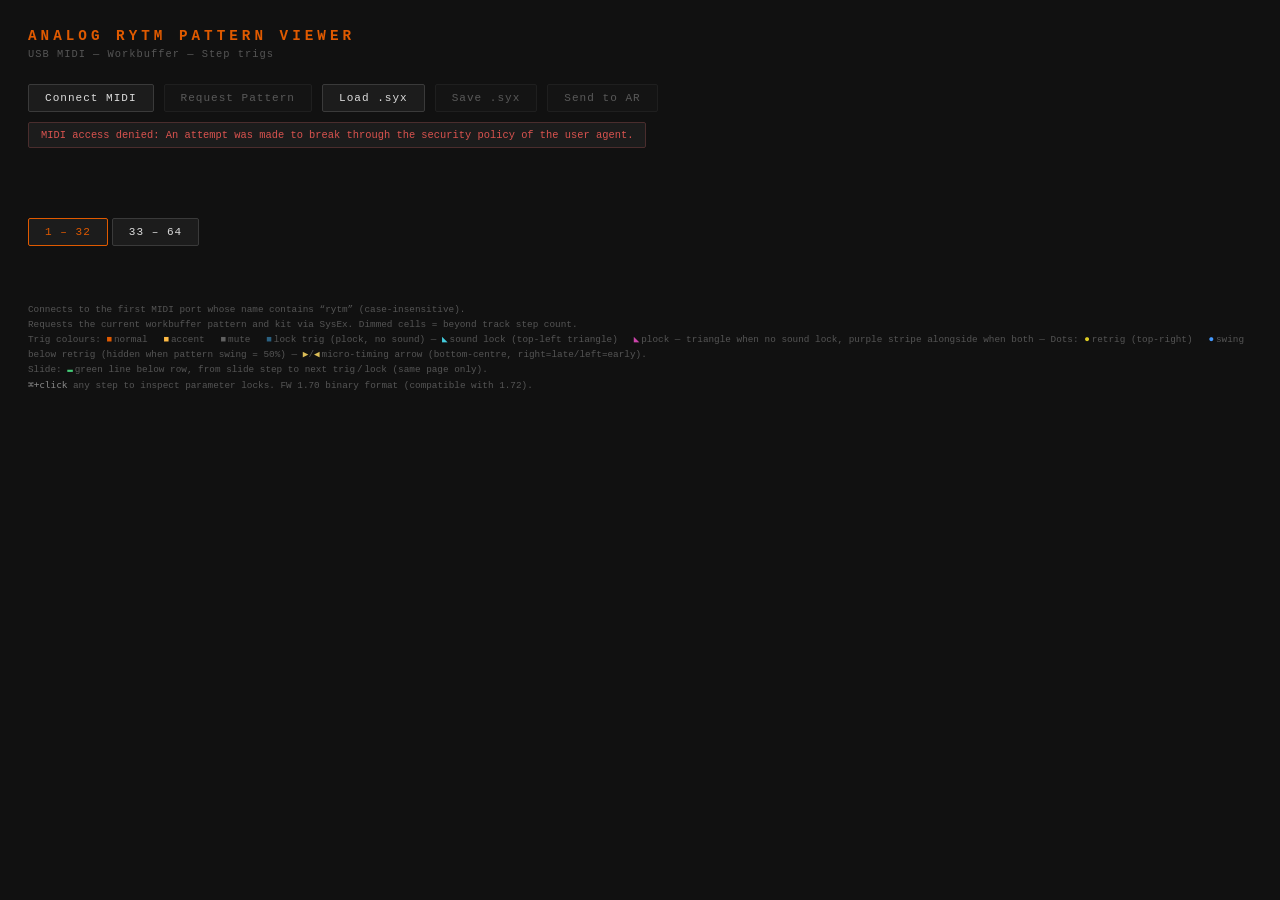
==== commit a0561cf9: "Add SysEx upload, editable pattern meta, and track defaults - Send to AR button: builds SysEx with w" ====
--- a/pattern_viewer.html
+++ b/pattern_viewer.html
@@ -95,6 +95,13 @@
       min-height: 1em;
     }
     #pattern-meta span { color: var(--fg); }
+    .meta-val.editable { cursor: pointer; padding: 0 3px; border-radius: 1px; }
+    .meta-val.editable:hover { background: rgba(255,255,255,0.08); }
+    .meta-input {
+      width: 48px; background: #0a0a0a; border: 1px solid var(--accent);
+      color: var(--fg); font-family: inherit; font-size: 1em;
+      padding: 1px 3px; outline: none; border-radius: 1px;
+    }
 
     /* Grid */
     #grid-wrap { overflow-x: auto; padding-bottom: 8px; }
@@ -156,6 +163,38 @@
       font-size: 0.72em;
       color: #555;
     }
+    .track-defaults {
+      display: flex;
+      gap: 3px;
+      font-size: 0.75em;
+      color: #555;
+      letter-spacing: 0;
+    }
+    .track-defaults .td-val {
+      cursor: pointer;
+      padding: 0 1px;
+      border-radius: 1px;
+    }
+    .track-defaults .td-val:hover { color: var(--fg); }
+    .track-defaults .td-input {
+      width: 30px; background: #0a0a0a; border: 1px solid var(--accent);
+      color: var(--fg); font-family: inherit; font-size: 1em;
+      padding: 0 2px; outline: none; border-radius: 1px;
+    }
+    .track-flags {
+      display: flex;
+      gap: 2px;
+      font-size: 0.68em;
+      letter-spacing: 0;
+    }
+    .track-flags .tf {
+      cursor: pointer;
+      padding: 0 1px;
+      border-radius: 1px;
+      color: #333;
+    }
+    .track-flags .tf.on { color: #e05a00; }
+    .track-flags .tf:hover { color: var(--fg); }
     .track-steps {
       display: flex;
       gap: var(--group-gap);
@@ -508,6 +547,7 @@
     <button id="btn-refresh" disabled>Request Pattern</button>
     <button id="btn-load-syx">Load .syx</button>
     <button id="btn-save-syx" disabled>Save .syx</button>
+    <button id="btn-send" disabled>Send to AR</button>
     <input type="file" id="syx-file" accept=".syx" hidden>
     <div id="status">Not connected</div>
   </div>
@@ -753,6 +793,7 @@
     let soundPoolSyx = new Map();      // slot (0-127) → original sysex bytes (for saving)
     let pendingSoundReqs = new Set();  // slot numbers awaiting response
     let savePending  = false;          // true while waiting for full pool before saving
+    let lastPatName  = '';             // pattern name for meta display
 
     // ─── UI refs ──────────────────────────────────────────────────────────────
 
@@ -760,6 +801,7 @@
     const btnRefresh  = document.getElementById('btn-refresh');
     const btnLoadSyx  = document.getElementById('btn-load-syx');
     const btnSaveSyx  = document.getElementById('btn-save-syx');
+    const btnSend     = document.getElementById('btn-send');
     const syxFileIn   = document.getElementById('syx-file');
     const btnPage0    = document.getElementById('btn-page0');
     const btnPage1    = document.getElementById('btn-page1');
@@ -885,6 +927,23 @@
       setStatus('Saved ' + parts.length + ' sysex messages', 'ok');
     }
 
+    // ─── Send pattern to AR workbuffer ──────────────────────────────────────
+
+    btnSend.addEventListener('click', () => {
+      if (!rytmOutput || !lastRaw || !lastSyxMeta) return;
+      // Force workbuffer dump ID regardless of how pattern was loaded
+      const meta = Object.assign({}, lastSyxMeta, {
+        dumpId: AR_SYSEX_DUMPX_ID_PATTERN
+      });
+      const syx = buildSysexMessage(lastRaw, meta);
+      rytmOutput.send(syx);
+      setStatus('Pattern sent to workbuffer (' + syx.length + ' bytes)', 'ok');
+    });
+
+    function updateSendBtn() {
+      btnSend.disabled = !(rytmOutput && lastRaw);
+    }
+
     function findPorts() {
       rytmInput  = null;
       rytmOutput = null;
@@ -913,6 +972,7 @@
         setStatus('Analog Rytm not found — connect the device and try again.', 'err');
         btnRefresh.disabled = true;
       }
+      updateSendBtn();
     }
 
     btnPage0.addEventListener('click', () => {
@@ -1028,29 +1088,15 @@
         return;
       }
 
-      const kitNum    = raw.length > KIT_NUMBER_OFFSET    ? raw[KIT_NUMBER_OFFSET]   : 0xFF;
-      const kitStr    = (kitNum === 0xFF) ? '—' : String(kitNum + 1).padStart(2, '0');
-      const bpmRaw    = raw.length > BPM_LSB_OFFSET
-        ? (raw[BPM_MSB_OFFSET] << 8) | raw[BPM_LSB_OFFSET] : 0;
-      const bpmStr    = bpmRaw ? (bpmRaw / 120).toFixed(1) : '—';
-      const swingAmt  = raw.length > SWING_AMOUNT_OFFSET  ? raw[SWING_AMOUNT_OFFSET] : 0;
-      const masterLen = raw.length > MASTER_LENGTH_OFFSET + 1
-        ? raw[MASTER_LENGTH_OFFSET] | (raw[MASTER_LENGTH_OFFSET + 1] << 8) : 0;
-      const masterStr = (masterLen === 0 || masterLen > 128) ? 'INF' : masterLen;
-
-      metaEl.innerHTML =
-        'Pattern: <span>' + patName + '</span> &ensp;' +
-        'Kit: <span>'     + kitStr  + '</span> &ensp;' +
-        'BPM: <span>'     + bpmStr  + '</span> &ensp;' +
-        'Swing: <span>'   + (50 + swingAmt) + '%</span> &ensp;' +
-        'Master: <span>'  + masterStr + '</span>';
-
       lastRaw = raw;
+      lastPatName = patName;
+      renderMeta();
       lastSyxMeta = {
         devId: syx[5], dumpId: syx[6],
         verHi: syx[7], verLo: syx[8], objNr: syx[9]
       };
       btnSaveSyx.disabled = false;
+      updateSendBtn();
       soundPool.clear();
       soundPoolSyx.clear();
       pendingSoundReqs.clear();
@@ -1332,6 +1378,99 @@
           machSpan.textContent = MACHINE_NAMES[machType];
           label.appendChild(machSpan);
         }
+
+        // ── Track defaults (note, velocity, length) ──
+        const defNote = raw[trackBase + DEFAULT_NOTE_OFFSET];
+        const defVelo = raw[trackBase + DEFAULT_VELOCITY_OFFSET];
+        const defLen  = raw[trackBase + DEFAULT_NOTE_LEN_OFFSET];
+
+        const defsRow = document.createElement('span');
+        defsRow.className = 'track-defaults';
+
+        const makeDefVal = (text, editVal, min, max, onChange) => {
+          const sp = document.createElement('span');
+          sp.className = 'td-val';
+          sp.textContent = text;
+          sp.addEventListener('click', (e) => {
+            e.stopPropagation();
+            if (sp.querySelector('input')) return;
+            const inp = document.createElement('input');
+            inp.type = 'number';
+            inp.className = 'td-input';
+            inp.min = min; inp.max = max;
+            inp.value = editVal;
+            sp.textContent = '';
+            sp.appendChild(inp);
+            inp.focus();
+            inp.select();
+            let done = false;
+            const commit = () => {
+              if (done) return;
+              done = true;
+              const n = parseInt(inp.value, 10);
+              if (!isNaN(n)) onChange(Math.max(min, Math.min(max, n)));
+              refreshAfterEdit();
+            };
+            const cancel = () => {
+              if (done) return;
+              done = true;
+              sp.textContent = text;
+            };
+            inp.addEventListener('keydown', (ke) => {
+              if (ke.key === 'Enter')  { ke.preventDefault(); commit(); }
+              if (ke.key === 'Escape') { ke.preventDefault(); cancel(); }
+              ke.stopPropagation();
+            });
+            inp.addEventListener('blur', () => {
+              setTimeout(() => { if (!done) commit(); }, 0);
+            });
+          });
+          return sp;
+        };
+
+        defsRow.appendChild(makeDefVal(
+          midiNoteToName(defNote), defNote, 0, 127,
+          (v) => { raw[trackBase + DEFAULT_NOTE_OFFSET] = v; }
+        ));
+        defsRow.appendChild(makeDefVal(
+          String(defVelo), defVelo, 0, 127,
+          (v) => { raw[trackBase + DEFAULT_VELOCITY_OFFSET] = v; }
+        ));
+        defsRow.appendChild(makeDefVal(
+          noteLenStr(defLen), defLen, 0, 127,
+          (v) => { raw[trackBase + DEFAULT_NOTE_LEN_OFFSET] = v; }
+        ));
+        label.appendChild(defsRow);
+
+        // ── Default trig flags (SYN/SMP/ENV/LFO) ──
+        const defFlagsHi = raw[trackBase + DEFAULT_TRIG_FLAGS_OFFSET];
+        const defFlagsLo = raw[trackBase + DEFAULT_TRIG_FLAGS_OFFSET + 1];
+        const defFlags   = (defFlagsHi << 8) | defFlagsLo;
+
+        const flagsRow = document.createElement('span');
+        flagsRow.className = 'track-flags';
+        const defFlagDefs = [
+          { lbl: 'SY', name: 'SYN', bit: AR_TRIG_SYN_PL_SW },
+          { lbl: 'SM', name: 'SMP', bit: AR_TRIG_SMP_PL_SW },
+          { lbl: 'EN', name: 'ENV', bit: AR_TRIG_ENV_PL_SW },
+          { lbl: 'LF', name: 'LFO', bit: AR_TRIG_LFO_PL_SW },
+        ];
+        for (const f of defFlagDefs) {
+          const el = document.createElement('span');
+          el.className = 'tf' + ((defFlags & f.bit) ? ' on' : '');
+          el.textContent = f.lbl;
+          el.title = 'Default ' + f.name + ((defFlags & f.bit) ? ' ON' : ' OFF');
+          el.addEventListener('click', (e) => {
+            e.stopPropagation();
+            const newFlags = defFlags ^ f.bit;
+            raw[trackBase + DEFAULT_TRIG_FLAGS_OFFSET]     = (newFlags >> 8) & 0xFF;
+            raw[trackBase + DEFAULT_TRIG_FLAGS_OFFSET + 1] = newFlags & 0xFF;
+            refreshAfterEdit();
+          });
+          flagsRow.appendChild(el);
+        }
+        label.appendChild(flagsRow);
+
         row.appendChild(label);
 
         // ── Steps outer ──
@@ -1477,6 +1616,11 @@
               const curOn     = (curFlags & AR_TRIG_ENABLE) !== 0;
               const SYN_SMP   = AR_TRIG_SYN_PL_SW | AR_TRIG_SMP_PL_SW;
 
+              // Read track's default trig flags (s_u16_t, big-endian)
+              const dtfHi = lastRaw[trackBase + DEFAULT_TRIG_FLAGS_OFFSET];
+              const dtfLo = lastRaw[trackBase + DEFAULT_TRIG_FLAGS_OFFSET + 1];
+              const defTrigFlags = (dtfHi << 8) | dtfLo;
+
               if (e.shiftKey) {
                 // Shift+click → toggle mute (only meaningful on active trigs)
                 if (curOn) {
@@ -1489,9 +1633,10 @@
               if (e.altKey) {
                 // Alt+click → toggle lock trig
                 if (!curOn) {
-                  // Off → enable as lock trig (clear SYN+SMP, leave ENV/LFO)
+                  // Off → enable as lock trig: use defaults but clear SYN+SMP
+                  const base = curFlags === 0 ? defTrigFlags : curFlags;
                   setTrigFlags(trigBits, stepIdx,
-                    (curFlags | AR_TRIG_ENABLE) & ~SYN_SMP);
+                    (base | AR_TRIG_ENABLE) & ~SYN_SMP);
                 } else if ((curFlags & SYN_SMP) !== 0) {
                   // Normal trig → lock trig (clear SYN+SMP, keep enable)
                   setTrigFlags(trigBits, stepIdx, curFlags & ~SYN_SMP);
@@ -1508,9 +1653,16 @@
                 // On → off: clear enable only, leave other flags
                 setTrigFlags(trigBits, stepIdx, curFlags & ~AR_TRIG_ENABLE);
               } else {
-                // Off → on: set enable, ensure SYN+SMP on if both were off
-                let nf = curFlags | AR_TRIG_ENABLE;
-                if ((nf & SYN_SMP) === 0) nf |= SYN_SMP;
+                // Off → on: use default trig flags for fresh steps
+                let nf;
+                if (curFlags === 0) {
+                  // Fresh step → use track's default trig flags
+                  nf = defTrigFlags | AR_TRIG_ENABLE;
+                } else {
+                  // Had previous flags → restore with ENABLE
+                  nf = curFlags | AR_TRIG_ENABLE;
+                  if ((nf & SYN_SMP) === 0) nf |= SYN_SMP;
+                }
                 setTrigFlags(trigBits, stepIdx, nf);
               }
               refreshAfterEdit();
@@ -1656,8 +1808,130 @@
       return makeSec('FLAGS', body);
     }
 
+    // ─── Pattern metadata display (editable) ─────────────────────────────────
+
+    function renderMeta() {
+      if (!lastRaw) return;
+      const raw = lastRaw;
+      metaEl.textContent = '';
+
+      // Helper: read-only label
+      const addLabel = (lbl, val) => {
+        const s = document.createElement('span');
+        s.innerHTML = lbl + ': <span>' + val + '</span>\u2003';
+        metaEl.appendChild(s);
+      };
+
+      // Helper: editable field
+      const addField = (lbl, displayVal, editVal, onCommit, inputOpts) => {
+        const wrap = document.createElement('span');
+        const label = document.createTextNode(lbl + ': ');
+        const v = document.createElement('span');
+        v.className = 'meta-val editable';
+        v.textContent = displayVal;
+        wrap.appendChild(label);
+        wrap.appendChild(v);
+        wrap.appendChild(document.createTextNode('\u2003'));
+        metaEl.appendChild(wrap);
+
+        v.addEventListener('click', (e) => {
+          e.stopPropagation();
+          if (v.querySelector('input')) return;
+          const inp = document.createElement('input');
+          inp.type = 'text';
+          inp.className = 'meta-input';
+          inp.value = editVal;
+          if (inputOpts && inputOpts.width) inp.style.width = inputOpts.width;
+          v.textContent = '';
+          v.appendChild(inp);
+          inp.focus();
+          inp.select();
+
+          let done = false;
+          const commit = () => {
+            if (done) return;
+            done = true;
+            onCommit(inp.value);
+          };
+          const cancel = () => {
+            if (done) return;
+            done = true;
+            v.textContent = displayVal;
+          };
+          inp.addEventListener('keydown', (ke) => {
+            if (ke.key === 'Enter')  { ke.preventDefault(); commit(); }
+            if (ke.key === 'Escape') { ke.preventDefault(); cancel(); }
+            ke.stopPropagation();
+          });
+          inp.addEventListener('blur', () => {
+            setTimeout(() => { if (!done) commit(); }, 0);
+          });
+        });
+      };
+
+      // Pattern name (read-only)
+      addLabel('Pattern', lastPatName);
+
+      // Kit number: 0-127 → 1-128, 0xFF → unassigned
+      const kitNum = raw.length > KIT_NUMBER_OFFSET ? raw[KIT_NUMBER_OFFSET] : 0xFF;
+      const kitStr = (kitNum === 0xFF) ? '—' : String(kitNum + 1).padStart(2, '0');
+      addField('Kit', kitStr, kitNum === 0xFF ? '' : kitNum + 1, (val) => {
+        const n = parseInt(val, 10);
+        if (!isNaN(n) && n >= 1 && n <= 128) {
+          raw[KIT_NUMBER_OFFSET] = n - 1;
+        } else {
+          raw[KIT_NUMBER_OFFSET] = 0xFF;
+        }
+        renderMeta();
+      });
+
+      // BPM: 16-bit BE, rawValue = BPM × 120
+      const bpmRaw = raw.length > BPM_LSB_OFFSET
+        ? (raw[BPM_MSB_OFFSET] << 8) | raw[BPM_LSB_OFFSET] : 0;
+      const bpmStr = bpmRaw ? (bpmRaw / 120).toFixed(1) : '—';
+      addField('BPM', bpmStr, bpmRaw ? (bpmRaw / 120).toFixed(1) : '120.0', (val) => {
+        const bpm = parseFloat(val);
+        if (!isNaN(bpm) && bpm >= 30 && bpm <= 300) {
+          const rv = Math.round(bpm * 120);
+          raw[BPM_MSB_OFFSET] = (rv >> 8) & 0xFF;
+          raw[BPM_LSB_OFFSET] = rv & 0xFF;
+        }
+        renderMeta();
+      }, { width: '52px' });
+
+      // Swing: raw 0-30, displayed as 50-80%
+      const swingAmt = raw.length > SWING_AMOUNT_OFFSET ? raw[SWING_AMOUNT_OFFSET] : 0;
+      addField('Swing', (50 + swingAmt) + '%', 50 + swingAmt, (val) => {
+        let n = parseInt(val, 10);
+        if (isNaN(n)) n = 50;
+        n = Math.max(50, Math.min(80, n));
+        raw[SWING_AMOUNT_OFFSET] = n - 50;
+        refreshAfterEdit();   // swing affects grid dot visibility
+      }, { width: '36px' });
+
+      // Master length: 16-bit LE, 0 = INF, 1-128 = step count
+      const masterLen = raw.length > MASTER_LENGTH_OFFSET + 1
+        ? raw[MASTER_LENGTH_OFFSET] | (raw[MASTER_LENGTH_OFFSET + 1] << 8) : 0;
+      const masterStr = (masterLen === 0 || masterLen > 128) ? 'INF' : String(masterLen);
+      addField('Master', masterStr, masterStr, (val) => {
+        const upper = val.trim().toUpperCase();
+        let n;
+        if (upper === 'INF' || upper === '0' || upper === '') {
+          n = 0;
+        } else {
+          n = parseInt(val, 10);
+          if (isNaN(n) || n < 1) n = 0;
+          if (n > 128) n = 128;
+        }
+        raw[MASTER_LENGTH_OFFSET]     = n & 0xFF;
+        raw[MASTER_LENGTH_OFFSET + 1] = (n >> 8) & 0xFF;
+        renderMeta();
+      }, { width: '36px' });
+    }
+
     function refreshAfterEdit() {
       const had = openPanel ? { t: openPanel.t, s: openPanel.s } : null;
+      renderMeta();
       renderGrid(lastRaw, stepPage);
       if (had) openStepPanel(had.t, had.s);
     }
@@ -1762,8 +2036,10 @@
       // NOTE: edit the 7-bit note value, preserve bit 7 (trig condition flag)
       const noteOff = trackBase + NOTE_OFFSET + s;
       const noteRawVal = noteLocked ? (noteRaw & 0x7F) : 128;
+      const noteEffective = noteLocked ? (noteRaw & 0x7F) : defNote;
       body.appendChild(makeParamRow('NOTE', noteVal, noteLocked, {
-        min: 0, max: 128, rawVal: noteRawVal, displayFn: (v) => v >= 128 ? midiNoteToName(defNote) : midiNoteToName(v),
+        min: 0, max: 128, rawVal: noteRawVal, initVal: noteEffective,
+        displayFn: (v) => v >= 128 ? 'TRK' : midiNoteToName(v),
         onChange: (v) => {
           if (v >= 128) { writeByte(noteOff, (noteRaw & 0x80) | 0x7F); }
           else { writeByte(noteOff, (noteRaw & 0x80) | (v & 0x7F)); }
@@ -1774,8 +2050,8 @@
       const veloOff = trackBase + VELOCITY_OFFSET + s;
       const veloRawVal = veloLocked ? veloRaw : 128;
       body.appendChild(makeParamRow('VELO', veloVal, veloLocked, {
-        min: 0, max: 128, rawVal: veloRawVal,
-        displayFn: (v) => v >= 128 ? defVelo : v,
+        min: 0, max: 128, rawVal: veloRawVal, initVal: veloLocked ? veloRaw : defVelo,
+        displayFn: (v) => v >= 128 ? 'TRK' : v,
         onChange: (v) => writeByte(veloOff, v >= 128 ? 0xFF : v),
       }));
 
@@ -1783,8 +2059,8 @@
       const lenOff = trackBase + NOTE_LEN_OFFSET + s;
       const lenRawVal = lenLocked ? lenRaw : 128;
       body.appendChild(makeParamRow('LEN', lenVal, lenLocked, {
-        min: 0, max: 128, rawVal: lenRawVal,
-        displayFn: (v) => v >= 128 ? noteLenStr(defLen) : noteLenStr(v),
+        min: 0, max: 128, rawVal: lenRawVal, initVal: lenLocked ? lenRaw : defLen,
+        displayFn: (v) => v >= 128 ? 'TRK' : noteLenStr(v),
         onChange: (v) => writeByte(lenOff, v >= 128 ? 0xFF : v),
       }));
 
@@ -1798,7 +2074,7 @@
       const utimeStr    = (microSigned > 0 ? '+' : '') + microSigned;
       const utimeDispFn = (v) => (v > 0 ? '+' : '') + v;
       body.appendChild(makeParamRow('UTIME', utimeStr, microSigned !== 0, {
-        min: -23, max: 23, rawVal: microSigned, displayFn: utimeDispFn,
+        min: -23, max: 23, rawVal: microSigned, displayFn: utimeDispFn, snap: 0,
         onChange: (v) => {
           // Encode signed value into 6-bit field, preserve upper 2 bits
           const enc = v < 0 ? (v + 64) & 0x3F : v & 0x3F;
@@ -1873,7 +2149,7 @@
       // VEL: -128..+127, stored as unsigned byte interpreted as signed
       const velOff = trackBase + RETRIG_VELO_OFFSET + s;
       body.appendChild(makeParamRow('VEL', velStr, isRetrig && velSigned !== 0, {
-        min: -128, max: 127, rawVal: velSigned,
+        min: -128, max: 127, rawVal: velSigned, snap: 0, snapR: 5,
         displayFn: (v) => (v >= 0 ? '+' : '') + v,
         onChange: (v) => {
           lastRaw[velOff] = v < 0 ? v + 256 : v;
@@ -1952,10 +2228,11 @@
         const displayVal = locked ? plVal : (kitDef !== null ? kitDef : '?');
         // Editable: 0-127 = plock value, 128 = clear (use default)
         const plRawVal = locked ? plVal : 128;
+        const plInitVal = locked ? plVal : (kitDef !== null ? kitDef : 0);
         const ptCapture = pt;  // capture for closure
         body.appendChild(makeParamRow(lbl, displayVal, locked, {
-          min: 0, max: 128, rawVal: plRawVal,
-          displayFn: (v) => v >= 128 ? (kitDef !== null ? kitDef : '?') : v,
+          min: 0, max: 128, rawVal: plRawVal, initVal: plInitVal,
+          displayFn: (v) => v >= 128 ? 'TRK' : v,
           onChange: (v) => {
             writePlock(t, ptCapture, s, v >= 128 ? 0xFF : v);
             refreshAfterEdit();
@@ -1993,7 +2270,24 @@
       row.appendChild(v);
 
       if (opts) {
-        const { min, max, rawVal, onChange, displayFn } = opts;
+        const { min, max, rawVal, onChange, displayFn, initVal, snap } = opts;
+        const startVal = initVal !== undefined ? initVal : rawVal;
+        const hasSnap  = snap !== undefined;
+        const snapR    = opts.snapR !== undefined ? opts.snapR : 2;  // snap dead-band radius
+
+        // Snap mapping: slider range is extended by 2×snapR so all values
+        // remain reachable. Positions within ±snapR of the snap point map
+        // to the snap value; positions outside are shifted to fill the gap.
+        const valToSlider = (val) => {
+          if (!hasSnap) return val;
+          if (val === snap) return snap;
+          return val > snap ? val + snapR : val - snapR;
+        };
+        const sliderToVal = (sv) => {
+          if (!hasSnap) return sv;
+          if (Math.abs(sv - snap) <= snapR) return snap;
+          return sv > snap ? sv - snapR : sv + snapR;
+        };
 
         // ── Click: expand to slider + number input ──
         v.addEventListener('click', (e) => {
@@ -2003,21 +2297,24 @@
           const editor = document.createElement('div');
           editor.className = 'sp-editor';
 
+          const sMin = hasSnap ? min - snapR : min;
+          const sMax = hasSnap ? max + snapR : max;
+
           const slider = document.createElement('input');
           slider.type = 'range';
-          slider.min  = min;
-          slider.max  = max;
-          slider.value = rawVal;
+          slider.min  = sMin;
+          slider.max  = sMax;
+          slider.value = valToSlider(startVal);
 
           const numInp = document.createElement('input');
           numInp.type  = 'number';
           numInp.min   = min;
           numInp.max   = max;
-          numInp.value = rawVal;
+          numInp.value = startVal;
 
           const disp = document.createElement('span');
           disp.className = 'sp-disp';
-          if (displayFn) disp.textContent = displayFn(rawVal);
+          if (displayFn) disp.textContent = displayFn(startVal);
 
           editor.appendChild(slider);
           editor.appendChild(numInp);
@@ -2036,48 +2333,55 @@
 
           // Slider drag → update number + display in real-time
           slider.addEventListener('input', () => {
-            const sv = parseInt(slider.value, 10);
-            numInp.value = sv;
-            updateDisp(sv);
+            const val = sliderToVal(parseInt(slider.value, 10));
+            numInp.value = val;
+            updateDisp(val);
           });
 
           // Number input → update slider + display
           numInp.addEventListener('input', () => {
             const nv = parseInt(numInp.value, 10);
             if (!isNaN(nv)) {
-              slider.value = Math.max(min, Math.min(max, nv));
-              updateDisp(Math.max(min, Math.min(max, nv)));
+              const clamped = Math.max(min, Math.min(max, nv));
+              slider.value = valToSlider(clamped);
+              updateDisp(clamped);
             }
           });
 
+          let done = false;
+          const restore = () => { v.textContent = val; };
           const commit = () => {
+            if (done) return;
+            done = true;
             const parsed = parseInt(numInp.value, 10);
             if (!isNaN(parsed)) {
               const clamped = Math.max(min, Math.min(max, parsed));
               if (clamped !== rawVal) { onChange(clamped); return; }
             }
-            // Restore display if unchanged
-            v.textContent = displayFn ? displayFn(rawVal) : val;
+            restore();
           };
-
-          // Slider release → commit
-          slider.addEventListener('change', () => {
-            const sv = parseInt(slider.value, 10);
-            const clamped = Math.max(min, Math.min(max, sv));
-            if (clamped !== rawVal) { onChange(clamped); return; }
-            v.textContent = displayFn ? displayFn(rawVal) : val;
+          const cancel = () => {
+            if (done) return;
+            done = true;
+            restore();
+          };
+
+          // Slider release → sync number input and commit
+          slider.addEventListener('pointerup', () => {
+            numInp.value = sliderToVal(parseInt(slider.value, 10));
+            commit();
           });
 
           numInp.addEventListener('keydown', (ke) => {
             if (ke.key === 'Enter')  { ke.preventDefault(); commit(); }
-            if (ke.key === 'Escape') { ke.preventDefault(); v.textContent = displayFn ? displayFn(rawVal) : val; }
+            if (ke.key === 'Escape') { ke.preventDefault(); cancel(); }
             ke.stopPropagation();
           });
 
-          // Blur on number input → commit (but not if focus moved to slider)
-          numInp.addEventListener('blur', (be) => {
+          // Focus leaves editor entirely → commit
+          editor.addEventListener('focusout', () => {
             setTimeout(() => {
-              if (!editor.contains(document.activeElement)) commit();
+              if (!done && !editor.contains(document.activeElement)) commit();
             }, 0);
           });
         });
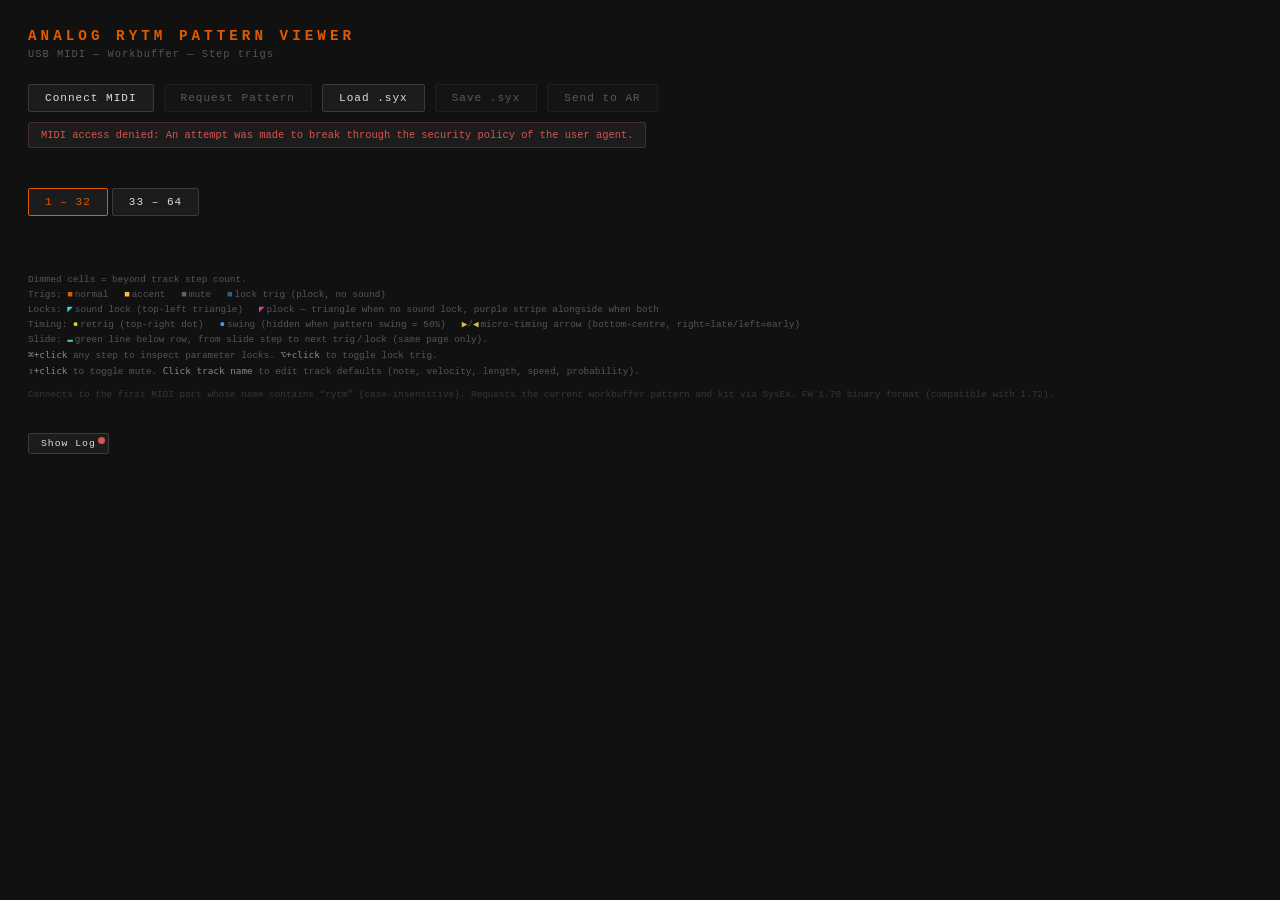
==== commit 1f24ae00: "Fix silent error swallowing and add persistent log panel Kit and sound pool SysEx decode errors now " ====
--- a/pattern_viewer.html
+++ b/pattern_viewer.html
@@ -4,538 +4,7 @@
   <meta charset="UTF-8">
   <meta name="viewport" content="width=device-width, initial-scale=1.0">
   <title>Analog Rytm Pattern Viewer</title>
-  <style>
-    :root {
-      --bg:         #111;
-      --surface:    #1c1c1c;
-      --border:     #2a2a2a;
-      --fg:         #ddd;
-      --muted:      #555;
-      --accent:     #e05a00;
-      --trig-on:    #e05a00;
-      --trig-off:   #202020;
-      --step-size:  32px;
-      --step-gap:   2px;
-      --group-gap:  8px;
-    }
-    * { box-sizing: border-box; margin: 0; padding: 0; }
-
-    body {
-      background: var(--bg);
-      color: var(--fg);
-      font-family: 'Courier New', monospace;
-      font-size: 13px;
-      padding: 28px;
-      min-height: 100vh;
-    }
-
-    h1 {
-      color: var(--accent);
-      font-size: 1.1em;
-      letter-spacing: 4px;
-      text-transform: uppercase;
-      margin-bottom: 4px;
-    }
-    .subtitle {
-      color: var(--muted);
-      font-size: 0.8em;
-      letter-spacing: 1px;
-      margin-bottom: 24px;
-    }
-
-    /* Controls */
-    .controls {
-      display: flex;
-      align-items: center;
-      gap: 10px;
-      margin-bottom: 16px;
-      flex-wrap: wrap;
-    }
-    button {
-      background: var(--surface);
-      border: 1px solid #3a3a3a;
-      color: var(--fg);
-      padding: 7px 16px;
-      cursor: pointer;
-      font-family: inherit;
-      font-size: 0.85em;
-      letter-spacing: 1px;
-      border-radius: 2px;
-    }
-    button:hover:not(:disabled) {
-      border-color: var(--accent);
-      color: var(--accent);
-    }
-    button:disabled { opacity: 0.35; cursor: default; }
-
-    #status {
-      font-size: 0.8em;
-      padding: 6px 12px;
-      background: var(--surface);
-      border: 1px solid var(--border);
-      border-radius: 2px;
-      color: var(--muted);
-    }
-    #status.ok  { color: #5cb85c; border-color: #2d4a2d; }
-    #status.err { color: #d9534f; border-color: #4a2d2d; }
-
-    #port-info {
-      font-size: 0.75em;
-      color: var(--muted);
-      margin-bottom: 20px;
-      min-height: 1em;
-    }
-
-    /* Pattern meta info */
-    #pattern-meta {
-      font-size: 0.8em;
-      color: var(--muted);
-      margin-bottom: 14px;
-      letter-spacing: 1px;
-      min-height: 1em;
-    }
-    #pattern-meta span { color: var(--fg); }
-    .meta-val.editable { cursor: pointer; padding: 0 3px; border-radius: 1px; }
-    .meta-val.editable:hover { background: rgba(255,255,255,0.08); }
-    .meta-input {
-      width: 48px; background: #0a0a0a; border: 1px solid var(--accent);
-      color: var(--fg); font-family: inherit; font-size: 1em;
-      padding: 1px 3px; outline: none; border-radius: 1px;
-    }
-
-    /* Grid */
-    #grid-wrap { overflow-x: auto; padding-bottom: 8px; }
-
-    .grid {
-      display: inline-block;
-      white-space: nowrap;
-    }
-
-    /* Step-number ruler */
-    .ruler-row {
-      display: flex;
-      align-items: center;
-      margin-bottom: 4px;
-    }
-    .track-label-space {
-      flex: 0 0 80px;
-    }
-    .ruler-groups {
-      display: flex;
-      gap: var(--group-gap);
-    }
-    .ruler-group {
-      display: flex;
-      gap: var(--step-gap);
-    }
-    .ruler-num {
-      width: var(--step-size);
-      text-align: center;
-      font-size: 11px;
-      color: var(--muted);
-      line-height: 1;
-    }
-
-    /* Track rows */
-    .track-row {
-      display: flex;
-      align-items: center;
-      margin-bottom: 10px;
-    }
-    .track-label {
-      flex: 0 0 80px;
-      display: flex;
-      flex-direction: column;
-      align-items: flex-end;
-      justify-content: center;
-      padding-right: 10px;
-      gap: 2px;
-      font-size: 0.75em;
-      color: var(--muted);
-      letter-spacing: 1px;
-    }
-    .track-meta {
-      font-size: 0.82em;
-      color: #444;
-      letter-spacing: 0;
-    }
-    .track-machine {
-      font-size: 0.72em;
-      color: #555;
-    }
-    .track-defaults {
-      display: flex;
-      gap: 3px;
-      font-size: 0.75em;
-      color: #555;
-      letter-spacing: 0;
-    }
-    .track-defaults .td-val {
-      cursor: pointer;
-      padding: 0 1px;
-      border-radius: 1px;
-    }
-    .track-defaults .td-val:hover { color: var(--fg); }
-    .track-defaults .td-input {
-      width: 30px; background: #0a0a0a; border: 1px solid var(--accent);
-      color: var(--fg); font-family: inherit; font-size: 1em;
-      padding: 0 2px; outline: none; border-radius: 1px;
-    }
-    .track-flags {
-      display: flex;
-      gap: 2px;
-      font-size: 0.68em;
-      letter-spacing: 0;
-    }
-    .track-flags .tf {
-      cursor: pointer;
-      padding: 0 1px;
-      border-radius: 1px;
-      color: #333;
-    }
-    .track-flags .tf.on { color: #e05a00; }
-    .track-flags .tf:hover { color: var(--fg); }
-    .track-steps {
-      display: flex;
-      gap: var(--group-gap);
-    }
-    .step-group {
-      display: flex;
-      gap: var(--step-gap);
-    }
-
-    .step {
-      width: var(--step-size);
-      height: var(--step-size);
-      border-radius: 1px;
-      background: var(--trig-off);
-      border: 1px solid #2a2a2a;
-      cursor: pointer;
-      flex-shrink: 0;
-      position: relative;
-    }
-    .step.on {
-      background: var(--trig-on);
-      border-color: #ff7722;
-      box-shadow: 0 0 5px rgba(224, 90, 0, 0.4);
-    }
-    /* Accented trig: bright amber */
-    .step.on.accent {
-      background: #ffbb44;
-      border-color: #ffdd77;
-      box-shadow: 0 0 6px rgba(255, 187, 68, 0.5);
-    }
-    /* Muted trig: grey — programmed but won't fire */
-    .step.on.mute {
-      background: #404040;
-      border-color: #606060;
-      box-shadow: none;
-    }
-    /* Steps beyond track length are dimmed */
-    .step.inactive {
-      opacity: 0.2;
-    }
-    /* Trig modifier dots */
-    .trig-dot {
-      position: absolute;
-      width: 7px;
-      height: 7px;
-      border-radius: 50%;
-      pointer-events: none;
-    }
-    /* Retrig — top-right; dark ring keeps it visible on bright accent steps */
-    .trig-dot.retrig { top:  2px; right: 2px; background: #ddcc22;
-                       box-shadow: 0 0 0 1px rgba(0,0,0,0.45); }
-    /* Swing — stacked just below retrig in top-right */
-    .trig-dot.swing  { top: 12px; right: 2px; background: #4499ff;
-                       box-shadow: 0 0 0 1px rgba(0,0,0,0.35); }
-
-    /* UTIME arrow — bottom-centre of step, points right (late) or left (early) */
-    .utime-arrow {
-      position: absolute;
-      bottom: 3px;
-      left: 50%;
-      transform: translateX(-50%);
-      width: 0; height: 0;
-      pointer-events: none;
-    }
-    .utime-arrow.late  { border-top: 5px solid transparent;
-                         border-bottom: 5px solid transparent;
-                         border-left:  7px solid rgba(255,255,255,0.9); }
-    .utime-arrow.early { border-top: 5px solid transparent;
-                         border-bottom: 5px solid transparent;
-                         border-right: 7px solid rgba(255,255,255,0.9); }
-
-    /* Lock trig: parameter lock present, but no sound trigger */
-    .step.lock-trig {
-      background: #0e1f2a;
-      border-color: #2a6080;
-      box-shadow: 0 0 3px rgba(42, 96, 128, 0.35);
-    }
-    /* Upper-left corner indicators — sound-lock (cyan) takes the triangle;
-       plock (purple) takes the triangle when no sound-lock, or a stripe when both. */
-    .step.has-sound-lock::before,
-    .step.has-plock:not(.has-sound-lock)::before {
-      content: '';
-      position: absolute;
-      top: 0; left: 0;
-      width: 0; height: 0;
-      border-style: solid;
-      border-width: 10px 10px 0 0;
-      border-color: #44ccdd transparent transparent transparent; /* cyan default */
-    }
-    .step.has-plock:not(.has-sound-lock)::before {
-      border-color: #cc44aa transparent transparent transparent; /* purple when no snd-lock */
-    }
-    /* Both active: purple diagonal stripe extending the sound-lock triangle's hypotenuse */
-    .step.has-plock.has-sound-lock::after {
-      content: '';
-      position: absolute;
-      top: 0; left: 0;
-      width: 20px; height: 20px;
-      background: #cc44aa;
-      clip-path: polygon(10px 0, 18px 0, 0 18px, 0 10px);
-    }
-    /* Beat groups — 4-step sub-groups within each 16-step group */
-    .beat-group {
-      display: flex;
-      gap: var(--step-gap);
-      border-radius: 2px;
-    }
-    .beat-group.odd {
-      background: rgba(255, 255, 255, 0.035);
-    }
-    /* Note length bar — 2 px strip along step bottom, width ∝ note length */
-    .note-len-bar {
-      position: absolute;
-      bottom: 0; left: 0;
-      height: 2px;
-      background: rgba(0, 0, 0, 0.38);  /* dark — readable on orange/amber trigs */
-      pointer-events: none;
-    }
-    .note-len-bar.inf {
-      width: 100%;
-      background: rgba(0, 0, 0, 0.18);
-    }
-    /* Inspected step: ring around the cell */
-    .step.inspected {
-      box-shadow: 0 0 0 2px #cc44aa !important;
-      z-index: 1;
-    }
-    /* Outer wrapper for steps — provides positioning context for slide lines */
-    .steps-outer {
-      position: relative;
-    }
-    /* Slide connector line drawn below the step boxes */
-    .slide-line {
-      position: absolute;
-      top: 34px;
-      height: 2px;
-      background: #44cc77;
-      border-radius: 1px;
-      pointer-events: none;
-    }
-
-    /* Page toggle */
-    .page-ctrl {
-      display: flex;
-      gap: 4px;
-      margin-bottom: 12px;
-    }
-    .page-btn.active {
-      border-color: var(--accent);
-      color: var(--accent);
-    }
-
-    /* Group separator lines */
-    .group-sep {
-      width: 1px;
-      height: var(--step-size);
-      background: #2a2a2a;
-      flex-shrink: 0;
-      align-self: center;
-    }
-
-    .note {
-      margin-top: 22px;
-      font-size: 0.72em;
-      color: var(--muted);
-      line-height: 1.6;
-    }
-    .note a { color: #666; }
-
-    /* ── Step inspector panel ──────────────────────────────────────────────── */
-
-    .step-panel {
-      display: flex;
-      flex-direction: column;
-      gap: 6px;
-      background: #131a20;
-      border: 1px solid #2a4a6a;
-      border-radius: 2px;
-      padding: 8px 10px;
-      margin-bottom: 6px;
-      white-space: normal;
-    }
-
-    .sp-header {
-      display: flex;
-      justify-content: space-between;
-      align-items: center;
-      font-size: 0.72em;
-      color: var(--muted);
-      letter-spacing: 1px;
-      padding-bottom: 4px;
-      border-bottom: 1px solid #1e2e3a;
-    }
-    .sp-close {
-      background: none;
-      border: none;
-      color: #446;
-      font-size: 1.1em;
-      padding: 0 2px;
-      cursor: pointer;
-      line-height: 1;
-      letter-spacing: 0;
-    }
-    .sp-close:hover { color: var(--fg); border: none; }
-
-    .sp-sections {
-      display: flex;
-      gap: 6px;
-      overflow-x: auto;
-      padding-bottom: 2px;
-    }
-
-    /* Individual section box */
-    .sp-sec {
-      flex-shrink: 0;
-      background: #161e26;
-      border: 1px solid #1e2e3a;
-      border-radius: 2px;
-      padding: 5px 7px;
-    }
-    .sp-sec-head {
-      font-size: 0.62em;
-      color: #446688;
-      letter-spacing: 2px;
-      text-align: center;
-      margin-bottom: 5px;
-      text-transform: uppercase;
-    }
-
-    /* Flags column */
-    .sp-flags {
-      display: flex;
-      flex-direction: column;
-      gap: 3px;
-    }
-    .sp-flag {
-      font-size: 0.68em;
-      padding: 2px 6px;
-      border: 1px solid #1e2e3a;
-      border-radius: 1px;
-      color: #334;
-      text-align: center;
-      letter-spacing: 1px;
-      min-width: 34px;
-      cursor: pointer;
-      user-select: none;
-    }
-    .sp-flag.on {
-      color: var(--accent);
-      border-color: #703000;
-      background: #1a0e00;
-    }
-
-    /* Parameter rows */
-    .sp-params {
-      display: flex;
-      flex-direction: column;
-      gap: 3px;
-    }
-    .sp-param {
-      display: flex;
-      align-items: baseline;
-      gap: 5px;
-    }
-    .sp-lbl {
-      font-size: 0.65em;
-      color: #446;
-      text-align: right;
-      letter-spacing: 0.5px;
-      min-width: 28px;
-    }
-    .sp-val {
-      font-size: 0.78em;
-      color: var(--fg);
-      min-width: 26px;
-    }
-    .sp-val.locked {
-      color: #cc44aa;
-    }
-    .sp-val.editable {
-      cursor: pointer;
-      user-select: none;
-      padding: 0 3px;
-      border-radius: 1px;
-    }
-    .sp-val.editable:hover {
-      background: rgba(255,255,255,0.06);
-    }
-    /* Slider + number editor row */
-    .sp-editor {
-      display: flex;
-      align-items: center;
-      gap: 5px;
-      min-width: 160px;
-    }
-    .sp-editor input[type="range"] {
-      flex: 1;
-      height: 3px;
-      min-width: 80px;
-      accent-color: #cc44aa;
-      cursor: pointer;
-    }
-    .sp-editor input[type="number"] {
-      width: 42px;
-      background: #0a0a0a;
-      color: var(--fg);
-      border: 1px solid #334;
-      border-radius: 1px;
-      font: inherit;
-      font-size: 0.9em;
-      padding: 1px 3px;
-      outline: none;
-      text-align: right;
-      -moz-appearance: textfield;
-    }
-    .sp-editor input[type="number"]:focus {
-      border-color: #cc44aa;
-    }
-    .sp-editor input[type="number"]::-webkit-inner-spin-button,
-    .sp-editor input[type="number"]::-webkit-outer-spin-button {
-      -webkit-appearance: none;
-      margin: 0;
-    }
-    .sp-editor .sp-disp {
-      font-size: 0.85em;
-      color: #889;
-      min-width: 24px;
-      white-space: nowrap;
-    }
-
-    /* SYN/SMP/ENV/LFO flag row inside TRIG section */
-    .sp-sw-row {
-      display: flex;
-      gap: 3px;
-      margin-top: 3px;
-    }
-    .sp-sw-row .sp-flag {
-      min-width: 26px;
-      font-size: 0.63em;
-    }
-  </style>
+  <link rel="stylesheet" href="style.css">
 </head>
 <body>
 
@@ -552,7 +21,6 @@
     <div id="status">Not connected</div>
   </div>
 
-  <div id="port-info"></div>
   <div id="pattern-meta"></div>
 
   <div class="page-ctrl">
@@ -565,1893 +33,42 @@
   </div>
 
   <div class="note">
-    Connects to the first MIDI port whose name contains &ldquo;rytm&rdquo; (case-insensitive).<br>
-    Requests the current workbuffer pattern and kit via SysEx. Dimmed cells = beyond track step count.<br>
-    Trig colours:
+    Dimmed cells = beyond track step count.<br>
+    Trigs:
       <span style="color:#e05a00">&#9632;</span>&thinsp;normal &ensp;
       <span style="color:#ffbb44">&#9632;</span>&thinsp;accent &ensp;
       <span style="color:#606060">&#9632;</span>&thinsp;mute &ensp;
-      <span style="color:#2a6080">&#9632;</span>&thinsp;lock trig (plock, no sound) &mdash;
-    <span style="color:#44ccdd">&#9699;</span>&thinsp;sound lock (top-left triangle) &ensp;
-      <span style="color:#cc44aa">&#9699;</span>&thinsp;plock — triangle when no sound lock, purple stripe alongside when both &mdash;
-    Dots: <span style="color:#ddcc22">&#9679;</span>&thinsp;retrig (top-right) &ensp;
-      <span style="color:#4499ff">&#9679;</span>&thinsp;swing below retrig (hidden when pattern swing = 50%) &mdash;
-    <span style="color:rgba(255,220,100,0.85)">&#9654;</span>/<span style="color:rgba(255,220,100,0.85)">&#9664;</span>&thinsp;micro-timing arrow (bottom-centre, right=late/left=early).<br>
+      <span style="color:#2a6080">&#9632;</span>&thinsp;lock trig (plock, no sound)<br>
+    Locks:
+      <span style="color:#44ccdd">&#9700;</span>&thinsp;sound lock (top-left triangle) &ensp;
+      <span style="color:#cc44aa">&#9700;</span>&thinsp;plock — triangle when no sound lock, purple stripe alongside when both<br>
+    Timing:
+      <span style="color:#ddcc22">&#9679;</span>&thinsp;retrig (top-right dot) &ensp;
+      <span style="white-space:nowrap"><span style="color:#4499ff">&#9679;</span>&thinsp;swing</span> (hidden when pattern swing = 50%) &ensp;
+      <span style="color:rgba(255,220,100,0.85)">&#9654;</span>/<span style="color:rgba(255,220,100,0.85)">&#9664;</span>&thinsp;micro-timing arrow (bottom-centre, right=late/left=early)<br>
     Slide: <span style="color:#44cc77">&#9644;</span>&thinsp;green line below row, from slide step to next trig&thinsp;/&thinsp;lock (same page only).<br>
-    <kbd style="color:#888">&#8984;+click</kbd> any step to inspect parameter locks. FW 1.70 binary format (compatible with 1.72).
+    <kbd style="color:#888">&#8984;+click</kbd> any step to inspect parameter locks.
+    <kbd style="color:#888">&#8997;+click</kbd> to toggle lock trig.<br>
+    <kbd style="color:#888">&#8679;+click</kbd> to toggle mute.
+    <kbd style="color:#888">Click track name</kbd> to edit track defaults (note, velocity, length, speed, probability).
+    <div style="margin-top:8px; opacity:0.55">
+      Connects to the first MIDI port whose name contains &ldquo;rytm&rdquo; (case-insensitive).
+      Requests the current workbuffer pattern and kit via SysEx. FW 1.70 binary format (compatible with 1.72).
+      <div id="port-info"></div>
+    </div>
   </div>
 
+  <button id="btn-log" class="log-toggle">Show Log</button>
+  <div id="log-panel" class="log-panel" hidden></div>
+
+  <script src="ar-state.js"></script>
+  <script src="ar-constants.js"></script>
+  <script src="ar-sysex.js"></script>
+  <script src="ar-editor.js"></script>
+  <script src="ar-midi.js"></script>
   <script>
-    // ─── Constants from libanalogrytm/sysex.h and pattern.h ──────────────────
-
-    const AR_PRODUCT_ID              = 0x07;
-    const AR_ELEKTRON_MFR_1          = 0x20;
-    const AR_ELEKTRON_MFR_2          = 0x3C;
-    const AR_SYSEX_DUMP_ID_PATTERN   = 0x54;   // saved pattern dump
-    const AR_SYSEX_DUMPX_ID_PATTERN  = 0x5A;   // workbuffer pattern dump
-    const AR_SYSEX_DUMP_ID_KIT       = 0x52;   // stored kit dump
-    const AR_SYSEX_DUMPX_ID_KIT      = 0x58;   // workbuffer kit dump
-    const AR_TRIG_ENABLE             = 0x0001;  // bit 0
-    const AR_TRIG_RETRIG             = 0x0002;  // bit 1
-    const AR_TRIG_MUTE               = 0x0004;  // bit 2
-    const AR_TRIG_ACCENT             = 0x0008;  // bit 3
-    const AR_TRIG_SWING              = 0x0010;  // bit 4
-    const AR_TRIG_SLIDE              = 0x0020;  // bit 5: slide
-    const AR_TRIG_LFO_PL_EN          = 0x0040;  // bit  6: enable LFO p-lock
-    const AR_TRIG_SYN_PL_SW          = 0x0080;  // bit  7: SYN voices retrigger
-    const AR_TRIG_SMP_PL_SW          = 0x0100;  // bit  8: SMP voice retrigger
-    const AR_TRIG_ENV_PL_SW          = 0x0200;  // bit  9: ENV retrigger
-    const AR_TRIG_LFO_PL_SW          = 0x0400;  // bit 10: LFO retrigger
-    const AR_TRIG_SYN_PL_EN          = 0x0800;  // bit 11: enable SYN p-lock
-    const AR_TRIG_SMP_PL_EN          = 0x1000;  // bit 12: enable SMP p-lock
-    const AR_TRIG_ENV_PL_EN          = 0x2000;  // bit 13: enable ENV p-lock
-
-    const AR_NUM_TRACKS              = 13;
-    const AR_NUM_STEPS               = 64;
-    const TRACK_V5_SZ                = 0x0281;  // 641 bytes / track (FW1.70)
-    const TRIG_BITS_OFFSET           = 0;       // trig_bits[112] at track offset 0
-
-    // Track field offsets from track start in raw decoded pattern.
-    // Formula: @comment_in_pattern_h - 4 (the 4 magic bytes at pattern start).
-    const SOUND_LOCK_OFFSET          = 0x0237;  // sound_locks[64] @0x023B  0xFF=no lock, 0x00-0x7F=pool slot 1-128 (0-indexed)
-    const NOTE_OFFSET                = 0x0070;  // notes[64]       @0x0074
-    const VELOCITY_OFFSET            = 0x00B0;  // velocities[64]  @0x00B4
-    const NOTE_LEN_OFFSET            = 0x00F0;  // note_lengths[64]@0x00F4
-    const MICRO_TIMING_OFFSET        = 0x0130;  // micro_timings[64]  @0x0134
-    const RETRIG_LENGTH_OFFSET       = 0x0170;  // retrig_lengths[64] @0x0174
-    const RETRIG_RATE_OFFSET         = 0x01B0;  // retrig_rates[64]   @0x01B4
-    const RETRIG_VELO_OFFSET         = 0x01F0;  // retrig_velocity_offsets[64] @0x01F4
-    const DEFAULT_NOTE_OFFSET        = 0x0230;  // default_note    @0x0234
-    const DEFAULT_VELOCITY_OFFSET    = 0x0231;  // default_velocity@0x0235
-    const DEFAULT_NOTE_LEN_OFFSET    = 0x0232;  // default_note_len@0x0236
-    const DEFAULT_TRIG_FLAGS_OFFSET  = 0x0233;  // default_trig_flags (s_u16_t, hi byte first) @0x0237
-    const NUM_STEPS_OFFSET           = 0x0235;  // num_steps       @0x0239
-    const TRACK_SPEED_OFFSET         = 0x0277;  // flags_and_speed @0x027B
-    const TRIG_PROBABILITY_OFFSET    = 0x0278;  // trig_probability@0x027C
-
-    // P-Lock sequences
-    const PLOCK_SEQS_BASE            = 0x2091;
-    const PLOCK_SEQ_SZ               = 0x42;    // 66 bytes
-    const NUM_PLOCK_SEQS             = 72;
-
-    // Pattern-level metadata
-    const MASTER_LENGTH_OFFSET       = 0x3321;
-    const KIT_NUMBER_OFFSET          = 0x3325;
-    const SWING_AMOUNT_OFFSET        = 0x3326;
-    const BPM_MSB_OFFSET             = 0x332A;
-    const BPM_LSB_OFFSET             = 0x332B;
-
-    // Kit raw layout
-    const KIT_TRACKS_BASE            = 0x002E;  // ar_sound_t tracks[12] @kit+0x002E
-    const AR_SOUND_V5_SZ             = 162;     // sizeof(ar_sound_t)
-
-    // Track speed labels
-    const TRACK_SPEED_LABELS = ['2x', '3/2x', '1x', '3/4x', '1/2x', '1/4x', '1/8x'];
-
-    // Machine type offset within ar_sound_t
-    const MACHINE_TYPE_OFFSET = 0x7C;
-
-    // Machine names (indexed by machine_type 0-33, from libanalogrytm/sound.c)
-    const MACHINE_NAMES = [
-      'BD HARD','BD CLASSIC','SD HARD','SD CLASSIC','RS HARD','RS CLASSIC',
-      'CP CLASSIC','BT CLASSIC','XT CLASSIC','CH CLASSIC','OH CLASSIC',
-      'CY CLASSIC','CB CLASSIC','BD FM','SD FM','UT NOISE','UT IMPULSE',
-      'CH METALLIC','OH METALLIC','CY METALLIC','CB METALLIC','BD PLASTIC',
-      'BD SILKY','SD NATURAL','HH BASIC','CY RIDE','BD SHARP','DISABLE',
-      'SY DUAL VCO','SY CHIP','BD ACOUSTIC','SD ACOUSTIC','SY RAW','HH LAB',
-    ];
-
-    // Machine-specific synth param short names [paramIdx 0-7][machineId 0-33]
-    // Ported from ar_sound_machine_param_short_names in libanalogrytm/sound.c
-    const MACHINE_PARAM_NAMES = [
-      // P1 (synth_param_1):
-      ['LEV','LEV','LEV','LEV','LEV','LEV','LEV','LEV','LEV','LEV','LEV','LEV','LEV','LEV','LEV','LEV','LEV','LEV','LEV','LEV','LEV','LEV','LEV','LEV','LEV','LEV','LEV','-','LEV','LEV','LEV','LEV','LEV','LEV'],
-      // P2 (synth_param_2):
-      ['TUN','TUN','TUN','TUN','TUN','T1','TON','TUN','TUN','TUN','TUN','TUN','TUN','TUN','TUN','LPF','ATK','TUN','TUN','TUN','TUN','TUN','TUN','TUN','TUN','TUN','TUN','-','TUN','TUN','TUN','TUN','TUN','OSC1'],
-      // P3 (synth_param_3):
-      ['DEC','DEC','DEC','DEC','DEC','DEC','NOD','DEC','DEC','DEC','DEC','DEC','DEC','DEC','DEC','DEC','DEC','DEC','DEC','DEC','DEC','DEC','DEC','BDY','DEC','DEC','DEC','-','DEC1','DCY','DEC','BDY','DCY','DEC'],
-      // P4 (synth_param_4):
-      ['HLD','HLD','SWD','DET','SWD','BAL','NUM','-','SWD','COL','COL','COL','DET','FMA','FMT','HPF','-','-','-','TON','DET','TYP','HLD','DEC','TON','TYP','HLD','-','DET','OF2','HLD','NOD','DET','OSC2'],
-      // P5 (synth_param_5):
-      ['SWT','SWT','TIC','SNP','TIC','T2','RAT','NOL','SWT','-','-','TON','PW1','SWT','FMD','LPQ','-','-','-','TRD','PW1','MOD','SWT','BAL','TRD','HIT','SWT','-','DEC2','OF3','SWT','NOL','NOL','OSC3'],
-      // P6 (synth_param_6):
-      ['SNP','SWP','NOD','NOD','NOL','SYM','NOL','SNP','NOD','-','-','-','PW2','FMS','NOD','ATK','-','-','-','-','PW2','SWT','SWD','LPF','RST','C1','SWD','-','BAL','OF4','SWD','HLD','WAV1','OSC4'],
-      // P7 (synth_param_7):
-      ['WAV','WAV','NOL','NOL','SYN','NOL','RND','SWD','NOL','-','-','-','-','FMD','NOL','SWT','-','-','-','-','-','SWD','DUS','LPF','-','C2','WAV','-','BND','WAV','WAV','SWD','WAV2','OSC5'],
-      // P8 (synth_param_8):
-      ['TIC','TRA','SWT','BAL','SWT','TIC','CPD','-','TON','-','-','-','-','FMT','FMA','SWD','POL','-','-','-','-','TIC','CLK','RES','-','C3','TIC','-','CFG','SPD','IMP','IMP','BAL','OSC6'],
-    ];
-
-    // Sysex IDs for stored sound pool
-    const AR_SYSEX_DUMP_ID_SOUND    = 0x53;
-    const AR_SYSEX_REQUEST_ID_SOUND = 0x63;
-
-    // Workbuffer pattern request (0x6A)
-    const PATTERN_REQUEST_X = new Uint8Array([
-      0xF0, 0x00, 0x20, 0x3C, 0x07,
-      0x00, 0x6A, 0x01, 0x01, 0x00,
-      0x00, 0x00, 0x00, 0x05, 0xF7
-    ]);
-
-    // Workbuffer kit request (0x68)
-    const KIT_REQUEST_X = new Uint8Array([
-      0xF0, 0x00, 0x20, 0x3C, 0x07,
-      0x00, 0x68, 0x01, 0x01, 0x00,
-      0x00, 0x00, 0x00, 0x05, 0xF7
-    ]);
-
-    const TRACK_NAMES = ['BD','SD','RS','CP','BT','LT','MT','HT','CH','OH','CY','CB','FX'];
-
-    // ─── Plock parameter info ─────────────────────────────────────────────────
-    // Maps plock_type → { section, label, soundOff }
-    // soundOff is the byte offset within ar_sound_t (s_u16_t fields: read the
-    // first/hi byte which carries the 0-127 value; lo byte is always 0).
-
-    const PLOCK_INFO = {
-      0x00: { sec:'SRC',  lbl:'P1',   sndOff:0x1C },
-      0x01: { sec:'SRC',  lbl:'P2',   sndOff:0x1E },
-      0x02: { sec:'SRC',  lbl:'P3',   sndOff:0x20 },
-      0x03: { sec:'SRC',  lbl:'P4',   sndOff:0x22 },
-      0x04: { sec:'SRC',  lbl:'P5',   sndOff:0x24 },
-      0x05: { sec:'SRC',  lbl:'P6',   sndOff:0x26 },
-      0x06: { sec:'SRC',  lbl:'P7',   sndOff:0x28 },
-      0x07: { sec:'SRC',  lbl:'P8',   sndOff:0x2A },
-      0x08: { sec:'SMPL', lbl:'TUN',  sndOff:0x2C },
-      0x09: { sec:'SMPL', lbl:'FIN',  sndOff:0x2E },
-      0x0A: { sec:'SMPL', lbl:'SMP',  sndOff:0x30 },
-      0x0B: { sec:'SMPL', lbl:'BR',   sndOff:0x32 },
-      0x0C: { sec:'SMPL', lbl:'STA',  sndOff:0x34 },
-      0x0D: { sec:'SMPL', lbl:'END',  sndOff:0x36 },
-      0x0E: { sec:'SMPL', lbl:'LOP',  sndOff:0x38 },
-      0x0F: { sec:'SMPL', lbl:'LEV',  sndOff:0x3A },
-      0x10: { sec:'FLTR', lbl:'ATK',  sndOff:0x3C },
-      0x11: { sec:'FLTR', lbl:'SUS',  sndOff:0x3E },
-      0x12: { sec:'FLTR', lbl:'DEC',  sndOff:0x40 },
-      0x13: { sec:'FLTR', lbl:'REL',  sndOff:0x42 },
-      0x14: { sec:'FLTR', lbl:'FRQ',  sndOff:0x44 },
-      0x15: { sec:'FLTR', lbl:'RES',  sndOff:0x46 },
-      0x16: { sec:'FLTR', lbl:'TYP',  sndOff:0x48 },
-      0x17: { sec:'FLTR', lbl:'ENV',  sndOff:0x4A },
-      0x18: { sec:'AMP',  lbl:'ATK',  sndOff:0x4C },
-      0x19: { sec:'AMP',  lbl:'HLD',  sndOff:0x4E },
-      0x1A: { sec:'AMP',  lbl:'DEC',  sndOff:0x50 },
-      0x1B: { sec:'AMP',  lbl:'OVR',  sndOff:0x52 },
-      0x1C: { sec:'AMP',  lbl:'DEL',  sndOff:0x54 },
-      0x1D: { sec:'AMP',  lbl:'REV',  sndOff:0x56 },
-      0x1E: { sec:'AMP',  lbl:'PAN',  sndOff:0x58 },
-      0x1F: { sec:'AMP',  lbl:'VOL',  sndOff:0x5A },
-      // 0x20: unknown — skipped
-      0x21: { sec:'LFO',  lbl:'SPD',  sndOff:0x5E },
-      0x22: { sec:'LFO',  lbl:'MUL',  sndOff:0x60 },
-      0x23: { sec:'LFO',  lbl:'FAD',  sndOff:0x62 },
-      0x24: { sec:'LFO',  lbl:'DST',  sndOff:0x64 },
-      0x25: { sec:'LFO',  lbl:'WAV',  sndOff:0x66 },
-      0x26: { sec:'LFO',  lbl:'SPH',  sndOff:0x68 },
-      0x27: { sec:'LFO',  lbl:'MOD',  sndOff:0x6A },
-      0x28: { sec:'LFO',  lbl:'DEP',  sndOff:0x6C },
-    };
-
-    const SECTION_KEYS = ['SRC','SMPL','FLTR','AMP','LFO'];
-
-    // Display order overrides (AR screen order differs from sysex byte order)
-    const SECTION_ORDER = {
-      'SMPL': [0x08, 0x09, 0x0B, 0x0A, 0x0C, 0x0D, 0x0E, 0x0F],
-      'FLTR': [0x10, 0x12, 0x11, 0x13, 0x14, 0x15, 0x16, 0x17],
-    };
-
-    // Retrig rate labels: index 0-16, matching AR display (0=1/1, 16=1/80)
-    const RETRIG_RATE_LABELS = [
-      '1/1','1/2','1/3','1/4','1/5','1/6','1/8','1/10',
-      '1/12','1/16','1/20','1/24','1/32','1/40','1/48','1/64','1/80',
-    ];
-
-    // Trig condition names (indexed by AR_TRIG_CONDITION_* enum, 0-56)
-    const TRIG_COND_NAMES = [
-      '1%','3%','4%','6%','9%','13%','19%','25%','33%','41%',
-      '50%','59%','67%','75%','81%','87%','91%','94%','96%','98%',
-      '99%','100%','FILL','!FILL','PRE','!PRE','NEI','!NEI',
-      '1ST','!1ST','1:2','2:2','1:3','2:3','3:3','1:4','2:4','3:4','4:4',
-      '1:5','2:5','3:5','4:5','5:5','1:6','2:6','3:6','4:6','5:6','6:6',
-      '1:7','2:7','3:7','4:7','5:7','6:7','7:7',
-    ];
-
-    // ─── State ────────────────────────────────────────────────────────────────
-
-    let midiAccess  = null;
-    let rytmInput   = null;
-    let rytmOutput  = null;
-    let sysexBuf    = [];
-    let inSysex     = false;
-    let lastRaw     = null;    // decoded pattern bytes
-    let lastKit     = null;    // decoded kit bytes
-    let lastKitSyx  = null;    // original kit sysex bytes (for saving)
-    let lastSyxMeta = null;    // { devId, dumpId, verHi, verLo, objNr }
-    let plockValues = null;    // plockValues[track] = Map<plockType, Uint8Array[64]>
-    let stepPage    = 0;
-    let openPanel   = null;    // { t, s, el }
-    let soundPool    = new Map();      // slot (0-127) → decoded raw sound bytes
-    let soundPoolSyx = new Map();      // slot (0-127) → original sysex bytes (for saving)
-    let pendingSoundReqs = new Set();  // slot numbers awaiting response
-    let savePending  = false;          // true while waiting for full pool before saving
-    let lastPatName  = '';             // pattern name for meta display
-
-    // ─── UI refs ──────────────────────────────────────────────────────────────
-
-    const btnConnect  = document.getElementById('btn-connect');
-    const btnRefresh  = document.getElementById('btn-refresh');
-    const btnLoadSyx  = document.getElementById('btn-load-syx');
-    const btnSaveSyx  = document.getElementById('btn-save-syx');
-    const btnSend     = document.getElementById('btn-send');
-    const syxFileIn   = document.getElementById('syx-file');
-    const btnPage0    = document.getElementById('btn-page0');
-    const btnPage1    = document.getElementById('btn-page1');
-    const statusEl    = document.getElementById('status');
-    const portInfoEl  = document.getElementById('port-info');
-    const metaEl      = document.getElementById('pattern-meta');
-    const gridEl      = document.getElementById('grid');
-
-    // ─── UI helpers ───────────────────────────────────────────────────────────
-
-    function setStatus(msg, cls) {
-      statusEl.textContent = msg;
-      statusEl.className   = cls || '';
-    }
-
-    // ─── MIDI connect ─────────────────────────────────────────────────────────
-
-    async function connectMidi() {
-      setStatus('Connecting to MIDI…');
-      try {
-        midiAccess = await navigator.requestMIDIAccess({ sysex: true });
-      } catch (e) {
-        setStatus('MIDI access denied: ' + e.message, 'err');
-        return;
-      }
-      midiAccess.onstatechange = () => {
-        const hadRytm = !!(rytmInput && rytmOutput);
-        findPorts();
-        if (!hadRytm && rytmInput && rytmOutput) requestPattern();
-      };
-      findPorts();
-      if (rytmInput && rytmOutput) requestPattern();
-    }
-
-    btnConnect.addEventListener('click', connectMidi);
-    btnRefresh.addEventListener('click', requestPattern);
-
-    // ─── Load / Save .syx ──────────────────────────────────────────────────
-    btnLoadSyx.addEventListener('click', () => syxFileIn.click());
-
-    syxFileIn.addEventListener('change', () => {
-      const file = syxFileIn.files[0];
-      if (!file) return;
-      soundPool.clear();
-      soundPoolSyx.clear();
-      pendingSoundReqs.clear();
-      savePending = false;
-      const reader = new FileReader();
-      reader.onload = () => {
-        const bytes = new Uint8Array(reader.result);
-        // Split into individual sysex messages (F0…F7)
-        let i = 0;
-        let count = 0;
-        while (i < bytes.length) {
-          if (bytes[i] === 0xF0) {
-            let j = i + 1;
-            while (j < bytes.length && bytes[j] !== 0xF7) j++;
-            if (j < bytes.length) {
-              handleSysex(bytes.subarray(i, j + 1));
-              count++;
-              i = j + 1;
-            } else break;
-          } else {
-            i++;
-          }
-        }
-        if (count === 0) {
-          setStatus('No valid sysex messages found in file', 'err');
-        }
-      };
-      reader.readAsArrayBuffer(file);
-      syxFileIn.value = '';  // allow reloading same file
-    });
-
-    btnSaveSyx.addEventListener('click', () => {
-      if (!lastRaw || !lastSyxMeta) return;
-      // If connected, request full sound pool before saving
-      if (rytmOutput) {
-        const allSlots = new Set();
-        for (let i = 0; i < 128; i++) allSlots.add(i);
-        // Only request slots we don't already have
-        const needed = [...allSlots].filter(s => !soundPool.has(s));
-        if (needed.length > 0) {
-          savePending = true;
-          setStatus('Requesting sound pool (' + needed.length + ' sounds)…');
-          requestSoundPoolSlots(new Set(needed));
-          // Timeout: save whatever we have after 10 seconds
-          setTimeout(() => {
-            if (savePending) { savePending = false; doSaveBundle(); }
-          }, 10000);
-          return;  // doSaveBundle() called when all received
-        }
-      }
-      doSaveBundle();
-    });
-
-    function doSaveBundle() {
-      if (!lastRaw || !lastSyxMeta) return;
-      const parts = [];
-      // Pattern
-      parts.push(buildSysexMessage(lastRaw, lastSyxMeta));
-      // Kit
-      if (lastKitSyx) parts.push(lastKitSyx);
-      // Sound pool
-      for (let i = 0; i < 128; i++) {
-        if (soundPoolSyx.has(i)) parts.push(soundPoolSyx.get(i));
-      }
-
-      const totalLen = parts.reduce((sum, p) => sum + p.length, 0);
-      const bundle = new Uint8Array(totalLen);
-      let off = 0;
-      for (const p of parts) { bundle.set(p, off); off += p.length; }
-
-      const blob = new Blob([bundle], { type: 'application/octet-stream' });
-      const url = URL.createObjectURL(blob);
-      const a = document.createElement('a');
-      const patInfo = metaEl.querySelector('span');
-      const name = patInfo ? patInfo.textContent.replace(/\s+/g, '_') : 'pattern';
-      a.href = url;
-      a.download = name + '.syx';
-      a.click();
-      URL.revokeObjectURL(url);
-      setStatus('Saved ' + parts.length + ' sysex messages', 'ok');
-    }
-
-    // ─── Send pattern to AR workbuffer ──────────────────────────────────────
-
-    btnSend.addEventListener('click', () => {
-      if (!rytmOutput || !lastRaw || !lastSyxMeta) return;
-      // Force workbuffer dump ID regardless of how pattern was loaded
-      const meta = Object.assign({}, lastSyxMeta, {
-        dumpId: AR_SYSEX_DUMPX_ID_PATTERN
-      });
-      const syx = buildSysexMessage(lastRaw, meta);
-      rytmOutput.send(syx);
-      setStatus('Pattern sent to workbuffer (' + syx.length + ' bytes)', 'ok');
-    });
-
-    function updateSendBtn() {
-      btnSend.disabled = !(rytmOutput && lastRaw);
-    }
-
-    function findPorts() {
-      rytmInput  = null;
-      rytmOutput = null;
-
-      const inNames  = [];
-      const outNames = [];
-
-      for (const [, p] of midiAccess.inputs) {
-        inNames.push(p.name);
-        if (p.name.toLowerCase().includes('rytm')) rytmInput = p;
-      }
-      for (const [, p] of midiAccess.outputs) {
-        outNames.push(p.name);
-        if (p.name.toLowerCase().includes('rytm')) rytmOutput = p;
-      }
-
-      portInfoEl.textContent =
-        'IN: ' + (inNames.join(', ') || '—') +
-        '   OUT: ' + (outNames.join(', ') || '—');
-
-      if (rytmInput && rytmOutput) {
-        rytmInput.onmidimessage = onMidiMessage;
-        setStatus('Connected → ' + rytmInput.name, 'ok');
-        btnRefresh.disabled = false;
-      } else {
-        setStatus('Analog Rytm not found — connect the device and try again.', 'err');
-        btnRefresh.disabled = true;
-      }
-      updateSendBtn();
-    }
-
-    btnPage0.addEventListener('click', () => {
-      stepPage = 0;
-      btnPage0.classList.add('active');
-      btnPage1.classList.remove('active');
-      if (lastRaw) renderGrid(lastRaw, stepPage);
-    });
-
-    btnPage1.addEventListener('click', () => {
-      stepPage = 1;
-      btnPage1.classList.add('active');
-      btnPage0.classList.remove('active');
-      if (lastRaw) renderGrid(lastRaw, stepPage);
-    });
-
-    connectMidi();
-
-    function requestPattern() {
-      if (!rytmOutput) return;
-      sysexBuf = [];
-      inSysex  = false;
-      setStatus('Requesting pattern…');
-      rytmOutput.send(PATTERN_REQUEST_X);
-      rytmOutput.send(KIT_REQUEST_X);
-    }
-
-    // ─── Receive & reassemble SysEx ───────────────────────────────────────────
-
-    function onMidiMessage(ev) {
-      const data = ev.data;
-      for (let i = 0; i < data.length; i++) {
-        const b = data[i];
-        if (b === 0xF0) {
-          inSysex  = true;
-          sysexBuf = [0xF0];
-        } else if (inSysex) {
-          sysexBuf.push(b);
-          if (b === 0xF7) {
-            inSysex = false;
-            handleSysex(new Uint8Array(sysexBuf));
-            sysexBuf = [];
-          }
-        }
-      }
-    }
-
-    // ─── SysEx handler ────────────────────────────────────────────────────────
-
-    function handleSysex(syx) {
-      if (syx.length < 20) return;
-      if (syx[0] !== 0xF0)              return;
-      if (syx[1] !== 0x00)              return;
-      if (syx[2] !== AR_ELEKTRON_MFR_1) return;
-      if (syx[3] !== AR_ELEKTRON_MFR_2) return;
-      if (syx[4] !== AR_PRODUCT_ID)     return;
-
-      const dumpId = syx[6];
-
-      // ── Kit dump ──────────────────────────────────────────────────────────
-      if (dumpId === AR_SYSEX_DUMPX_ID_KIT || dumpId === AR_SYSEX_DUMP_ID_KIT) {
-        let raw;
-        try { raw = decodeSysex7to8(syx); } catch (e) { return; }
-        lastKit = raw;
-        lastKitSyx = syx.slice();
-        // Re-render open panel if any to update kit defaults
-        if (openPanel) {
-          const { t, s } = openPanel;
-          openPanel.el.replaceWith(buildStepPanel(t, s));
-          openPanel.el = gridEl.querySelector('.step-panel');
-        }
-        return;
-      }
-
-      // ── Sound pool dump ──────────────────────────────────────────────────
-      if (dumpId === AR_SYSEX_DUMP_ID_SOUND) {
-        let raw;
-        try { raw = decodeSysex7to8(syx); } catch (e) { return; }
-        const slotNr = syx[9];
-        soundPool.set(slotNr, raw);
-        soundPoolSyx.set(slotNr, syx.slice());
-        pendingSoundReqs.delete(slotNr);
-        // When all pending sounds received, refresh display
-        if (pendingSoundReqs.size === 0 && lastRaw) {
-          renderGrid(lastRaw, stepPage);
-          if (openPanel) {
-            const { t, s } = openPanel;
-            openPanel.el.replaceWith(buildStepPanel(t, s));
-            openPanel.el = gridEl.querySelector('.step-panel');
-          }
-          if (savePending) { savePending = false; doSaveBundle(); }
-        }
-        return;
-      }
-
-      // ── Pattern dump ─────────────────────────────────────────────────────
-      const isPattern =
-        dumpId === AR_SYSEX_DUMP_ID_PATTERN ||
-        dumpId === AR_SYSEX_DUMPX_ID_PATTERN;
-      if (!isPattern) return;
-
-      const objNr  = syx[9];
-      const isWB   = (dumpId === AR_SYSEX_DUMPX_ID_PATTERN);
-      const patName = isWB ? 'Workbuffer' : patternSlotName(objNr);
-
-      setStatus('Decoding ' + syx.length + ' bytes…');
-
-      let raw;
-      try {
-        raw = decodeSysex7to8(syx);
-      } catch (e) {
-        setStatus('Decode error: ' + e.message, 'err');
-        return;
-      }
-
-      lastRaw = raw;
-      lastPatName = patName;
-      renderMeta();
-      lastSyxMeta = {
-        devId: syx[5], dumpId: syx[6],
-        verHi: syx[7], verLo: syx[8], objNr: syx[9]
-      };
-      btnSaveSyx.disabled = false;
-      updateSendBtn();
-      soundPool.clear();
-      soundPoolSyx.clear();
-      pendingSoundReqs.clear();
-      savePending = false;
-      parsePlocks(raw);
-      renderGrid(raw, stepPage);
-
-      // Request sound pool sounds for any sound-locked steps (MIDI only)
-      if (rytmOutput) {
-        const neededSlots = scanSoundLocks(raw);
-        if (neededSlots.size > 0) requestSoundPoolSlots(neededSlots);
-      }
-
-      setStatus('Ready', 'ok');
-    }
-
-    function patternSlotName(n) {
-      const bank = String.fromCharCode(65 + Math.floor(n / 16));
-      const slot = String(1 + (n % 16)).padStart(2, '0');
-      return bank + slot;
-    }
-
-    // ─── 7-bit SysEx → 8-bit raw decode ──────────────────────────────────────
-
-    function decodeSysex7to8(syx) {
-      const dataStart = 10;
-      const dataEnd   = syx.length - 5;
-      const syxDatSz  = dataEnd - dataStart;
-      if (syxDatSz <= 0) throw new Error('Empty payload');
-
-      const raw  = [];
-      let pkbNr  = 0;
-      let msbs   = 0;
-
-      for (let i = 0; i < syxDatSz; i++) {
-        const b = syx[dataStart + i];
-        if (pkbNr === 0) {
-          msbs = b;
-        } else {
-          raw.push(b | (msbs & 0x80));
-        }
-        msbs  = (msbs << 1) & 0xFF;
-        pkbNr = (pkbNr + 1) & 7;
-      }
-
-      return new Uint8Array(raw);
-    }
-
-    // ─── 8-bit raw → 7-bit SysEx encode (inverse of decode) ─────────────────
-    // Ported from libanalogrytm/sysex.c ar_sysex_encode
-
-    function encodeSysex8to7(raw) {
-      const out = [];
-      let chksum = 0;
-      let pkbNr = 0;
-      let msbs = 0;
-      let msbIdx = -1;
-
-      for (let i = 0; i < raw.length; i++) {
-        const c = raw[i];
-
-        if (pkbNr === 0) {
-          msbs = (c & 0x80) >> 1;
-          msbIdx = out.length;
-          out.push(0);  // placeholder for MSB byte
-        } else {
-          msbs |= (c & 0x80) >> (1 + pkbNr);
-        }
-
-        out.push(c & 0x7F);
-        chksum += (c & 0x7F);
-        pkbNr++;
-
-        if (pkbNr === 7) {
-          chksum += msbs;
-          out[msbIdx] = msbs;
-          pkbNr = 0;
-        }
-      }
-
-      // Finish last partial packet
-      if (pkbNr > 0) {
-        out[msbIdx] = msbs;
-        chksum += msbs;
-      }
-
-      return { data: new Uint8Array(out), checksum: chksum & 0x3FFF };
-    }
-
-    // ─── Build complete sysex message from raw + metadata ────────────────────
-
-    function buildSysexMessage(raw, meta) {
-      const { data, checksum } = encodeSysex8to7(raw);
-      const chkHi = (checksum >> 7) & 0x7F;
-      const chkLo = checksum & 0x7F;
-      const dataSz = data.length + 2 + 2 + 1; // payload + chksum + datasize + F7
-      const dsHi = (dataSz >> 7) & 0x7F;
-      const dsLo = dataSz & 0x7F;
-
-      const syx = new Uint8Array(10 + data.length + 5);
-      syx[0] = 0xF0;
-      syx[1] = 0x00;
-      syx[2] = AR_ELEKTRON_MFR_1;
-      syx[3] = AR_ELEKTRON_MFR_2;
-      syx[4] = AR_PRODUCT_ID;
-      syx[5] = meta.devId;
-      syx[6] = meta.dumpId;
-      syx[7] = meta.verHi;
-      syx[8] = meta.verLo;
-      syx[9] = meta.objNr;
-      syx.set(data, 10);
-      const t = 10 + data.length;
-      syx[t]     = chkHi;
-      syx[t + 1] = chkLo;
-      syx[t + 2] = dsHi;
-      syx[t + 3] = dsLo;
-      syx[t + 4] = 0xF7;
-      return syx;
-    }
-
-    // ─── Trig flags from packed 14-bit bitstream ──────────────────────────────
-
-    function getTrigFlags(trigBits, stepIdx) {
-      const startBit = 14 * stepIdx;
-      const numBits  = 14;
-      let r        = 0;
-      let byteOff  = startBit >> 3;
-      let bitOff   = startBit - (byteOff << 3);
-      let outShift = numBits;
-      let bitsLeft = numBits;
-
-      while (bitsLeft > 0) {
-        const bitsAvail = 8 - bitOff;
-        if (bitsLeft < bitsAvail) {
-          outShift -= bitsLeft;
-          r |= ((trigBits[byteOff] >> (bitsAvail - bitsLeft)) & ((1 << bitsLeft) - 1)) << outShift;
-          bitsLeft = 0;
-        } else {
-          outShift -= bitsAvail;
-          r |= (trigBits[byteOff] & ((1 << bitsAvail) - 1)) << outShift;
-          bitsLeft -= bitsAvail;
-          bitOff    = 0;
-          byteOff++;
-        }
-      }
-      return r;
-    }
-
-    function setTrigFlags(trigBits, stepIdx, val) {
-      const startBit = 14 * stepIdx;
-      const numBits  = 14;
-      let byteOff  = startBit >> 3;
-      let bitOff   = startBit - (byteOff << 3);
-      let srcShift = numBits;
-      let bitsLeft = numBits;
-
-      while (bitsLeft > 0) {
-        const bitsAvail = 8 - bitOff;
-        if (bitsLeft < bitsAvail) {
-          const shift = bitsAvail - bitsLeft;
-          const mask  = ((1 << bitsLeft) - 1) << shift;
-          srcShift -= bitsLeft;
-          trigBits[byteOff] = (trigBits[byteOff] & ~mask) | (((val >> srcShift) & ((1 << bitsLeft) - 1)) << shift);
-          bitsLeft = 0;
-        } else {
-          const mask = (1 << bitsAvail) - 1;
-          srcShift -= bitsAvail;
-          trigBits[byteOff] = (trigBits[byteOff] & ~mask) | ((val >> srcShift) & mask);
-          bitsLeft -= bitsAvail;
-          bitOff    = 0;
-          byteOff++;
-        }
-      }
-    }
-
-    // ─── Plock parsing ────────────────────────────────────────────────────────
-    // Scans plock_seqs and populates module-level `plockValues`.
-    // Returns a plockMap[track][step] presence array for use in renderGrid.
-
-    function parsePlocks(raw) {
-      const values = Array.from({length: AR_NUM_TRACKS}, () => new Map());
-      const map    = Array.from({length: AR_NUM_TRACKS}, () => new Uint8Array(AR_NUM_STEPS));
-
-      const end = PLOCK_SEQS_BASE + NUM_PLOCK_SEQS * PLOCK_SEQ_SZ;
-      if (raw.length >= end) {
-        for (let si = 0; si < NUM_PLOCK_SEQS; si++) {
-          const base   = PLOCK_SEQS_BASE + si * PLOCK_SEQ_SZ;
-          const plType = raw[base];
-          const trkNr  = raw[base + 1];
-          if (plType === 0xFF || trkNr === 0xFF || trkNr >= AR_NUM_TRACKS) continue;
-
-          let arr = values[trkNr].get(plType);
-          if (!arr) { arr = new Uint8Array(AR_NUM_STEPS).fill(0xFF); values[trkNr].set(plType, arr); }
-
-          for (let s = 0; s < AR_NUM_STEPS; s++) {
-            const v = raw[base + 2 + s];
-            if (v !== 0xFF) { arr[s] = v; map[trkNr][s] = 1; }
-          }
-        }
-      }
-
-      plockValues = values;
-      return map;
-    }
-
-    // ─── Render grid ──────────────────────────────────────────────────────────
-
-    function renderGrid(raw, page) {
-      closeStepPanel();
-      gridEl.innerHTML = '';
-
-      const GROUPS    = 2;
-      const GROUP_SZ  = 16;
-      const STEP_W    = 32;
-      const STEP_GAP  = 2;
-      const GROUP_GAP = 8;
-      const stepOffset = page * 32;
-
-      const swingAmount = (raw.length > SWING_AMOUNT_OFFSET) ? raw[SWING_AMOUNT_OFFSET] : 0;
-
-      const plockMap = parsePlocks(raw);
-
-      function stepCenterX(pageIdx) {
-        const g = Math.floor(pageIdx / GROUP_SZ);
-        const s = pageIdx % GROUP_SZ;
-        const gw = GROUP_SZ * STEP_W + (GROUP_SZ - 1) * STEP_GAP;
-        return g * (gw + GROUP_GAP) + s * (STEP_W + STEP_GAP) + STEP_W / 2;
-      }
-
-      // ── Ruler ─────────────────────────────────────────────────────────────
-      const ruler = document.createElement('div');
-      ruler.className = 'ruler-row';
-      const rulerSpace = document.createElement('div');
-      rulerSpace.className = 'track-label-space';
-      ruler.appendChild(rulerSpace);
-      const rulerGroups = document.createElement('div');
-      rulerGroups.className = 'ruler-groups';
-      for (let g = 0; g < GROUPS; g++) {
-        const grp = document.createElement('div');
-        grp.className = 'ruler-group';
-        for (let s = 0; s < GROUP_SZ; s++) {
-          const n = document.createElement('div');
-          n.className = 'ruler-num';
-          const stepNum = stepOffset + g * GROUP_SZ + s + 1;
-          if (stepNum % 4 === 1) n.textContent = stepNum;
-          grp.appendChild(n);
-        }
-        rulerGroups.appendChild(grp);
-      }
-      ruler.appendChild(rulerGroups);
-      gridEl.appendChild(ruler);
-
-      // ── Track rows ────────────────────────────────────────────────────────
-      for (let t = 0; t < AR_NUM_TRACKS; t++) {
-        const trackBase = 4 + t * TRACK_V5_SZ;
-        const trigBits  = raw.subarray(trackBase + TRIG_BITS_OFFSET, trackBase + 112);
-        const numSteps  = raw[trackBase + NUM_STEPS_OFFSET];
-        const speedByte = raw[trackBase + TRACK_SPEED_OFFSET];
-        const speedStr  = TRACK_SPEED_LABELS[speedByte & 0x07] || '1x';
-
-        const row = document.createElement('div');
-        row.className = 'track-row';
-        row.dataset.track = t;
-
-        // ── Label ──
-        const label = document.createElement('div');
-        label.className = 'track-label';
-        const nameSpan = document.createElement('span');
-        nameSpan.textContent = TRACK_NAMES[t];
-        const metaSpan = document.createElement('span');
-        metaSpan.className = 'track-meta';
-        metaSpan.textContent = speedStr + '\u00B7' + numSteps;
-        label.appendChild(nameSpan);
-        label.appendChild(metaSpan);
-        const machType = getTrackMachineType(t);
-        if (machType !== null) {
-          const machSpan = document.createElement('span');
-          machSpan.className = 'track-meta track-machine';
-          machSpan.textContent = MACHINE_NAMES[machType];
-          label.appendChild(machSpan);
-        }
-
-        // ── Track defaults (note, velocity, length) ──
-        const defNote = raw[trackBase + DEFAULT_NOTE_OFFSET];
-        const defVelo = raw[trackBase + DEFAULT_VELOCITY_OFFSET];
-        const defLen  = raw[trackBase + DEFAULT_NOTE_LEN_OFFSET];
-
-        const defsRow = document.createElement('span');
-        defsRow.className = 'track-defaults';
-
-        const makeDefVal = (text, editVal, min, max, onChange) => {
-          const sp = document.createElement('span');
-          sp.className = 'td-val';
-          sp.textContent = text;
-          sp.addEventListener('click', (e) => {
-            e.stopPropagation();
-            if (sp.querySelector('input')) return;
-            const inp = document.createElement('input');
-            inp.type = 'number';
-            inp.className = 'td-input';
-            inp.min = min; inp.max = max;
-            inp.value = editVal;
-            sp.textContent = '';
-            sp.appendChild(inp);
-            inp.focus();
-            inp.select();
-            let done = false;
-            const commit = () => {
-              if (done) return;
-              done = true;
-              const n = parseInt(inp.value, 10);
-              if (!isNaN(n)) onChange(Math.max(min, Math.min(max, n)));
-              refreshAfterEdit();
-            };
-            const cancel = () => {
-              if (done) return;
-              done = true;
-              sp.textContent = text;
-            };
-            inp.addEventListener('keydown', (ke) => {
-              if (ke.key === 'Enter')  { ke.preventDefault(); commit(); }
-              if (ke.key === 'Escape') { ke.preventDefault(); cancel(); }
-              ke.stopPropagation();
-            });
-            inp.addEventListener('blur', () => {
-              setTimeout(() => { if (!done) commit(); }, 0);
-            });
-          });
-          return sp;
-        };
-
-        defsRow.appendChild(makeDefVal(
-          midiNoteToName(defNote), defNote, 0, 127,
-          (v) => { raw[trackBase + DEFAULT_NOTE_OFFSET] = v; }
-        ));
-        defsRow.appendChild(makeDefVal(
-          String(defVelo), defVelo, 0, 127,
-          (v) => { raw[trackBase + DEFAULT_VELOCITY_OFFSET] = v; }
-        ));
-        defsRow.appendChild(makeDefVal(
-          noteLenStr(defLen), defLen, 0, 127,
-          (v) => { raw[trackBase + DEFAULT_NOTE_LEN_OFFSET] = v; }
-        ));
-        label.appendChild(defsRow);
-
-        // ── Default trig flags (SYN/SMP/ENV/LFO) ──
-        const defFlagsHi = raw[trackBase + DEFAULT_TRIG_FLAGS_OFFSET];
-        const defFlagsLo = raw[trackBase + DEFAULT_TRIG_FLAGS_OFFSET + 1];
-        const defFlags   = (defFlagsHi << 8) | defFlagsLo;
-
-        const flagsRow = document.createElement('span');
-        flagsRow.className = 'track-flags';
-        const defFlagDefs = [
-          { lbl: 'SY', name: 'SYN', bit: AR_TRIG_SYN_PL_SW },
-          { lbl: 'SM', name: 'SMP', bit: AR_TRIG_SMP_PL_SW },
-          { lbl: 'EN', name: 'ENV', bit: AR_TRIG_ENV_PL_SW },
-          { lbl: 'LF', name: 'LFO', bit: AR_TRIG_LFO_PL_SW },
-        ];
-        for (const f of defFlagDefs) {
-          const el = document.createElement('span');
-          el.className = 'tf' + ((defFlags & f.bit) ? ' on' : '');
-          el.textContent = f.lbl;
-          el.title = 'Default ' + f.name + ((defFlags & f.bit) ? ' ON' : ' OFF');
-          el.addEventListener('click', (e) => {
-            e.stopPropagation();
-            const newFlags = defFlags ^ f.bit;
-            raw[trackBase + DEFAULT_TRIG_FLAGS_OFFSET]     = (newFlags >> 8) & 0xFF;
-            raw[trackBase + DEFAULT_TRIG_FLAGS_OFFSET + 1] = newFlags & 0xFF;
-            refreshAfterEdit();
-          });
-          flagsRow.appendChild(el);
-        }
-        label.appendChild(flagsRow);
-
-        row.appendChild(label);
-
-        // ── Steps outer ──
-        const stepsOuter = document.createElement('div');
-        stepsOuter.className = 'steps-outer';
-        const stepsWrap = document.createElement('div');
-        stepsWrap.className = 'track-steps';
-
-        const BEAT_SZ = 4;  // steps per beat-group
-        const slideSteps  = new Array(32).fill(false);
-        const activeSteps = new Array(32).fill(false);
-
-        for (let g = 0; g < GROUPS; g++) {
-          const grp = document.createElement('div');
-          grp.className = 'step-group';
-
-          for (let b = 0; b < GROUP_SZ / BEAT_SZ; b++) {
-            const beat = document.createElement('div');
-            beat.className = 'beat-group' + (b % 2 ? ' odd' : '');
-
-            for (let s = 0; s < BEAT_SZ; s++) {
-            const pageIdx  = g * GROUP_SZ + b * BEAT_SZ + s;
-            const stepIdx  = stepOffset + pageIdx;
-            const flags    = getTrigFlags(trigBits, stepIdx);
-            const isOn     = (flags & AR_TRIG_ENABLE) !== 0;
-            const isAccent = (flags & AR_TRIG_ACCENT) !== 0;
-            const isMute   = (flags & AR_TRIG_MUTE)   !== 0;
-            const isRetrig = (flags & AR_TRIG_RETRIG) !== 0;
-            const hasSwing = (flags & AR_TRIG_SWING)  !== 0;
-            const isSlide  = (flags & AR_TRIG_SLIDE)  !== 0;
-            const beyond   = stepIdx >= numSteps;
-            // Per-step locks stored in track arrays (not plock_seqs)
-            const noteRaw    = lastRaw[trackBase + NOTE_OFFSET     + stepIdx];
-            const veloRaw    = lastRaw[trackBase + VELOCITY_OFFSET + stepIdx];
-            const lenRaw     = lastRaw[trackBase + NOTE_LEN_OFFSET + stepIdx];
-            // notes bit 7: 1=no condition, 0=has condition (independent of note lock)
-            const hasTrigCond  = !beyond && (noteRaw & 0x80) === 0;
-            const noteLocked   = !beyond && (noteRaw & 0x7F) !== 0x7F;
-            const veloLocked   = !beyond && veloRaw !== 0xFF;
-            const lenLocked    = !beyond && lenRaw  !== 0xFF;
-            const microRaw     = lastRaw[trackBase + MICRO_TIMING_OFFSET + stepIdx];
-            const microVal     = microRaw & 0x3F;
-            const microSigned  = (microVal & 0x20) ? microVal - 64 : microVal;
-            const hasPlock = !beyond && (
-              plockMap[t][stepIdx] !== 0 ||
-              noteLocked || veloLocked || lenLocked || hasTrigCond || microSigned !== 0
-            );
-            const sndLock  = lastRaw[trackBase + SOUND_LOCK_OFFSET + stepIdx];
-            const hasSoundLock = !beyond && sndLock !== 0xFF;
-
-            // AR shows a lock-trig when ENABLE is set but SYN and SMP are
-            // both switched off, regardless of ENV/LFO state.
-            const synSmpOff  = (flags & (AR_TRIG_SYN_PL_SW | AR_TRIG_SMP_PL_SW)) === 0;
-            const isLockTrig = !beyond && isOn && synSmpOff;
-
-            if (!beyond) {
-              if (isOn || isLockTrig) activeSteps[pageIdx] = true;
-              if (isOn && isSlide)    slideSteps[pageIdx]  = true;
-            }
-
-            const cell = document.createElement('div');
-            let cls = 'step';
-
-            if (isLockTrig) {
-              cls += ' lock-trig';
-              if (hasPlock) cls += ' has-plock';
-            } else if (isOn) {
-              cls += ' on';
-              if (isAccent && !isMute) cls += ' accent';
-              if (isMute)              cls += ' mute';
-              if (hasPlock)            cls += ' has-plock';
-            }
-            if (hasSoundLock) cls += ' has-sound-lock';
-            if (beyond) cls += ' inactive';
-            cell.className = cls;
-            cell.dataset.step = stepIdx;
-
-            if (isOn) {
-              if (isRetrig) { const d = document.createElement('div'); d.className = 'trig-dot retrig'; cell.appendChild(d); }
-              if (hasSwing && swingAmount !== 0) { const d = document.createElement('div'); d.className = 'trig-dot swing'; cell.appendChild(d); }
-            }
-            if ((isOn || isLockTrig) && microSigned !== 0) {
-              const arr = document.createElement('div');
-              arr.className = 'utime-arrow ' + (microSigned > 0 ? 'late' : 'early');
-              cell.appendChild(arr);
-            }
-            // Note length bar — only on triggered steps (lock-trigs don't sound)
-            if (isOn && !beyond) {
-              const defLen = lastRaw[trackBase + DEFAULT_NOTE_LEN_OFFSET];
-              const lenDisp = lenRaw !== 0xFF ? lenRaw : defLen;
-              if (lenDisp === 0x7F) {
-                const bar = document.createElement('div');
-                bar.className = 'note-len-bar inf';
-                cell.appendChild(bar);
-              } else if (lenDisp !== 0xFF) {
-                const bar = document.createElement('div');
-                bar.className = 'note-len-bar';
-                bar.style.width = Math.round(lenDisp / 126 * 100) + '%';
-                cell.appendChild(bar);
-              }
-            }
-
-            // Tooltip
-            const modParts = [];
-            if (hasPlock) modParts.push('PLOCK');
-            if (isAccent) modParts.push('ACCENT');
-            if (isMute)   modParts.push('MUTE');
-            if (isRetrig) modParts.push('RETRIG');
-            if (hasSwing && swingAmount !== 0) modParts.push('SWING');
-            if (isSlide)      modParts.push('SLIDE');
-            if (hasSoundLock) {
-              let sndTip = 'SND:' + (sndLock + 1);
-              if (soundPool.has(sndLock)) {
-                const ps = soundPool.get(sndLock);
-                if (ps.length > MACHINE_TYPE_OFFSET) {
-                  const mt = ps[MACHINE_TYPE_OFFSET];
-                  if (mt < MACHINE_NAMES.length) sndTip += ' ' + MACHINE_NAMES[mt];
-                }
-              }
-              modParts.push(sndTip);
-            }
-            cell.title = TRACK_NAMES[t] + ' · step ' + (stepIdx + 1)
-              + (isLockTrig ? ' · LOCK' : isOn ? ' · TRIG' : '')
-              + (modParts.length ? ' [' + modParts.join(', ') + ']' : '')
-              + (beyond ? ' · beyond' : '')
-              + '\nclick: trig · alt: lock · shift: mute · ⌘: inspect';
-
-            cell.addEventListener('click', (e) => {
-              if (beyond || !lastRaw) return;
-              e.preventDefault();
-
-              // Cmd/Ctrl+click → open/close step inspector panel
-              if (e.metaKey || e.ctrlKey) {
-                if (openPanel && openPanel.t === t && openPanel.s === stepIdx) {
-                  closeStepPanel();
-                } else {
-                  openStepPanel(t, stepIdx);
-                }
-                return;
-              }
-
-              const curFlags  = getTrigFlags(trigBits, stepIdx);
-              const curOn     = (curFlags & AR_TRIG_ENABLE) !== 0;
-              const SYN_SMP   = AR_TRIG_SYN_PL_SW | AR_TRIG_SMP_PL_SW;
-
-              // Read track's default trig flags (s_u16_t, big-endian)
-              const dtfHi = lastRaw[trackBase + DEFAULT_TRIG_FLAGS_OFFSET];
-              const dtfLo = lastRaw[trackBase + DEFAULT_TRIG_FLAGS_OFFSET + 1];
-              const defTrigFlags = (dtfHi << 8) | dtfLo;
-
-              if (e.shiftKey) {
-                // Shift+click → toggle mute (only meaningful on active trigs)
-                if (curOn) {
-                  setTrigFlags(trigBits, stepIdx, curFlags ^ AR_TRIG_MUTE);
-                  refreshAfterEdit();
-                }
-                return;
-              }
-
-              if (e.altKey) {
-                // Alt+click → toggle lock trig
-                if (!curOn) {
-                  // Off → enable as lock trig: use defaults but clear SYN+SMP
-                  const base = curFlags === 0 ? defTrigFlags : curFlags;
-                  setTrigFlags(trigBits, stepIdx,
-                    (base | AR_TRIG_ENABLE) & ~SYN_SMP);
-                } else if ((curFlags & SYN_SMP) !== 0) {
-                  // Normal trig → lock trig (clear SYN+SMP, keep enable)
-                  setTrigFlags(trigBits, stepIdx, curFlags & ~SYN_SMP);
-                } else {
-                  // Lock trig → off (clear enable, leave other flags)
-                  setTrigFlags(trigBits, stepIdx, curFlags & ~AR_TRIG_ENABLE);
-                }
-                refreshAfterEdit();
-                return;
-              }
-
-              // Regular click → toggle trig
-              if (curOn) {
-                // On → off: clear enable only, leave other flags
-                setTrigFlags(trigBits, stepIdx, curFlags & ~AR_TRIG_ENABLE);
-              } else {
-                // Off → on: use default trig flags for fresh steps
-                let nf;
-                if (curFlags === 0) {
-                  // Fresh step → use track's default trig flags
-                  nf = defTrigFlags | AR_TRIG_ENABLE;
-                } else {
-                  // Had previous flags → restore with ENABLE
-                  nf = curFlags | AR_TRIG_ENABLE;
-                  if ((nf & SYN_SMP) === 0) nf |= SYN_SMP;
-                }
-                setTrigFlags(trigBits, stepIdx, nf);
-              }
-              refreshAfterEdit();
-            });
-
-              beat.appendChild(cell);
-            } // end step loop
-            grp.appendChild(beat);
-          } // end beat loop
-          stepsWrap.appendChild(grp);
-        }
-
-        stepsOuter.appendChild(stepsWrap);
-
-        // ── Slide lines ───────────────────────────────────────────────────
-        for (let i = 0; i < 32; i++) {
-          if (!slideSteps[i]) continue;
-          for (let j = i + 1; j < 32; j++) {
-            if (activeSteps[j]) {
-              const x1 = stepCenterX(i);
-              const x2 = stepCenterX(j);
-              const line = document.createElement('div');
-              line.className = 'slide-line';
-              line.style.left  = x1 + 'px';
-              line.style.width = (x2 - x1) + 'px';
-              stepsOuter.appendChild(line);
-              break;
-            }
-          }
-        }
-
-        row.appendChild(stepsOuter);
-        gridEl.appendChild(row);
-      }
-    }
-
-    // ─── Step inspector panel ─────────────────────────────────────────────────
-
-    function openStepPanel(t, s) {
-      closeStepPanel();
-
-      const trackRow = gridEl.querySelector(`.track-row[data-track="${t}"]`);
-      if (!trackRow) return;
-
-      const panel = buildStepPanel(t, s);
-      gridEl.insertBefore(panel, trackRow);
-      openPanel = { t, s, el: panel };
-
-      // Highlight the inspected step cell
-      const stepEl = trackRow.querySelector(`.step[data-step="${s}"]`);
-      if (stepEl) stepEl.classList.add('inspected');
-    }
-
-    function closeStepPanel() {
-      if (!openPanel) return;
-      // Remove highlight
-      const trackRow = gridEl.querySelector(`.track-row[data-track="${openPanel.t}"]`);
-      if (trackRow) {
-        const stepEl = trackRow.querySelector(`.step[data-step="${openPanel.s}"]`);
-        if (stepEl) stepEl.classList.remove('inspected');
-      }
-      openPanel.el.remove();
-      openPanel = null;
-    }
-
-    function buildStepPanel(t, s) {
-      const trackBase = 4 + t * TRACK_V5_SZ;
-      const trigBits  = lastRaw.subarray(trackBase + TRIG_BITS_OFFSET, trackBase + 112);
-      const flags     = getTrigFlags(trigBits, s);
-      const isOn      = (flags & AR_TRIG_ENABLE) !== 0;
-      const numSteps  = lastRaw[trackBase + NUM_STEPS_OFFSET];
-      const beyond    = s >= numSteps;
-      const synSmpOff  = (flags & (AR_TRIG_SYN_PL_SW | AR_TRIG_SMP_PL_SW)) === 0;
-      const isLockTrig = !beyond && isOn && synSmpOff;
-      const trigType = beyond ? 'BEYOND' : isLockTrig ? 'PARAMETER LOCK' : isOn ? 'TRIG' : 'EMPTY';
-
-      // Determine machine type: sound-locked → pool sound, else → kit
-      const sndLock = lastRaw[trackBase + SOUND_LOCK_OFFSET + s];
-      const hasSoundLock = sndLock !== 0xFF;
-      let stepMachineType = getTrackMachineType(t);
-      let poolSound = null;
-      if (hasSoundLock && soundPool.has(sndLock)) {
-        poolSound = soundPool.get(sndLock);
-        if (poolSound.length > MACHINE_TYPE_OFFSET) {
-          const mt = poolSound[MACHINE_TYPE_OFFSET];
-          if (mt < MACHINE_NAMES.length) stepMachineType = mt;
-        }
-      }
-
-      const machName = (stepMachineType !== null) ? MACHINE_NAMES[stepMachineType] : '';
-
-      const panel = document.createElement('div');
-      panel.className = 'step-panel';
-
-      // Header
-      const hdr = document.createElement('div');
-      hdr.className = 'sp-header';
-      const title = document.createElement('span');
-      title.textContent = TRACK_NAMES[t] + ' · Step ' + (s + 1) + ' · ' + trigType
-        + (machName ? ' · ' + machName : '');
-      const closeBtn = document.createElement('button');
-      closeBtn.className = 'sp-close';
-      closeBtn.textContent = '×';
-      closeBtn.addEventListener('click', closeStepPanel);
-      hdr.appendChild(title);
-      hdr.appendChild(closeBtn);
-      panel.appendChild(hdr);
-
-      // Sections row
-      const secs = document.createElement('div');
-      secs.className = 'sp-sections';
-
-      secs.appendChild(buildFlagsSection(flags, t, s));
-      secs.appendChild(buildTrigSection(t, s, flags));
-      secs.appendChild(buildRetrigSection(t, s, flags));
-      for (const secKey of SECTION_KEYS) {
-        secs.appendChild(buildParamSection(secKey, t, s, stepMachineType, poolSound));
-      }
-
-      panel.appendChild(secs);
-      return panel;
-    }
-
-    // FLAGS section: ACC / MUT / SWG / SLD / RTG
-    function buildFlagsSection(flags, t, s) {
-      const flagDefs = [
-        { lbl: 'ACC', bit: AR_TRIG_ACCENT },
-        { lbl: 'MUT', bit: AR_TRIG_MUTE   },
-        { lbl: 'SWG', bit: AR_TRIG_SWING  },
-        { lbl: 'SLD', bit: AR_TRIG_SLIDE  },
-        { lbl: 'RTG', bit: AR_TRIG_RETRIG },
-      ];
-      const body = document.createElement('div');
-      body.className = 'sp-flags';
-      for (const f of flagDefs) {
-        const on = (flags & f.bit) !== 0;
-        const el = document.createElement('div');
-        el.className = 'sp-flag' + (on ? ' on' : '');
-        el.textContent = f.lbl;
-        el.addEventListener('click', () => toggleTrigFlag(t, s, f.bit));
-        body.appendChild(el);
-      }
-      return makeSec('FLAGS', body);
-    }
-
-    // ─── Pattern metadata display (editable) ─────────────────────────────────
-
-    function renderMeta() {
-      if (!lastRaw) return;
-      const raw = lastRaw;
-      metaEl.textContent = '';
-
-      // Helper: read-only label
-      const addLabel = (lbl, val) => {
-        const s = document.createElement('span');
-        s.innerHTML = lbl + ': <span>' + val + '</span>\u2003';
-        metaEl.appendChild(s);
-      };
-
-      // Helper: editable field
-      const addField = (lbl, displayVal, editVal, onCommit, inputOpts) => {
-        const wrap = document.createElement('span');
-        const label = document.createTextNode(lbl + ': ');
-        const v = document.createElement('span');
-        v.className = 'meta-val editable';
-        v.textContent = displayVal;
-        wrap.appendChild(label);
-        wrap.appendChild(v);
-        wrap.appendChild(document.createTextNode('\u2003'));
-        metaEl.appendChild(wrap);
-
-        v.addEventListener('click', (e) => {
-          e.stopPropagation();
-          if (v.querySelector('input')) return;
-          const inp = document.createElement('input');
-          inp.type = 'text';
-          inp.className = 'meta-input';
-          inp.value = editVal;
-          if (inputOpts && inputOpts.width) inp.style.width = inputOpts.width;
-          v.textContent = '';
-          v.appendChild(inp);
-          inp.focus();
-          inp.select();
-
-          let done = false;
-          const commit = () => {
-            if (done) return;
-            done = true;
-            onCommit(inp.value);
-          };
-          const cancel = () => {
-            if (done) return;
-            done = true;
-            v.textContent = displayVal;
-          };
-          inp.addEventListener('keydown', (ke) => {
-            if (ke.key === 'Enter')  { ke.preventDefault(); commit(); }
-            if (ke.key === 'Escape') { ke.preventDefault(); cancel(); }
-            ke.stopPropagation();
-          });
-          inp.addEventListener('blur', () => {
-            setTimeout(() => { if (!done) commit(); }, 0);
-          });
-        });
-      };
-
-      // Pattern name (read-only)
-      addLabel('Pattern', lastPatName);
-
-      // Kit number: 0-127 → 1-128, 0xFF → unassigned
-      const kitNum = raw.length > KIT_NUMBER_OFFSET ? raw[KIT_NUMBER_OFFSET] : 0xFF;
-      const kitStr = (kitNum === 0xFF) ? '—' : String(kitNum + 1).padStart(2, '0');
-      addField('Kit', kitStr, kitNum === 0xFF ? '' : kitNum + 1, (val) => {
-        const n = parseInt(val, 10);
-        if (!isNaN(n) && n >= 1 && n <= 128) {
-          raw[KIT_NUMBER_OFFSET] = n - 1;
-        } else {
-          raw[KIT_NUMBER_OFFSET] = 0xFF;
-        }
-        renderMeta();
-      });
-
-      // BPM: 16-bit BE, rawValue = BPM × 120
-      const bpmRaw = raw.length > BPM_LSB_OFFSET
-        ? (raw[BPM_MSB_OFFSET] << 8) | raw[BPM_LSB_OFFSET] : 0;
-      const bpmStr = bpmRaw ? (bpmRaw / 120).toFixed(1) : '—';
-      addField('BPM', bpmStr, bpmRaw ? (bpmRaw / 120).toFixed(1) : '120.0', (val) => {
-        const bpm = parseFloat(val);
-        if (!isNaN(bpm) && bpm >= 30 && bpm <= 300) {
-          const rv = Math.round(bpm * 120);
-          raw[BPM_MSB_OFFSET] = (rv >> 8) & 0xFF;
-          raw[BPM_LSB_OFFSET] = rv & 0xFF;
-        }
-        renderMeta();
-      }, { width: '52px' });
-
-      // Swing: raw 0-30, displayed as 50-80%
-      const swingAmt = raw.length > SWING_AMOUNT_OFFSET ? raw[SWING_AMOUNT_OFFSET] : 0;
-      addField('Swing', (50 + swingAmt) + '%', 50 + swingAmt, (val) => {
-        let n = parseInt(val, 10);
-        if (isNaN(n)) n = 50;
-        n = Math.max(50, Math.min(80, n));
-        raw[SWING_AMOUNT_OFFSET] = n - 50;
-        refreshAfterEdit();   // swing affects grid dot visibility
-      }, { width: '36px' });
-
-      // Master length: 16-bit LE, 0 = INF, 1-128 = step count
-      const masterLen = raw.length > MASTER_LENGTH_OFFSET + 1
-        ? raw[MASTER_LENGTH_OFFSET] | (raw[MASTER_LENGTH_OFFSET + 1] << 8) : 0;
-      const masterStr = (masterLen === 0 || masterLen > 128) ? 'INF' : String(masterLen);
-      addField('Master', masterStr, masterStr, (val) => {
-        const upper = val.trim().toUpperCase();
-        let n;
-        if (upper === 'INF' || upper === '0' || upper === '') {
-          n = 0;
-        } else {
-          n = parseInt(val, 10);
-          if (isNaN(n) || n < 1) n = 0;
-          if (n > 128) n = 128;
-        }
-        raw[MASTER_LENGTH_OFFSET]     = n & 0xFF;
-        raw[MASTER_LENGTH_OFFSET + 1] = (n >> 8) & 0xFF;
-        renderMeta();
-      }, { width: '36px' });
-    }
-
-    function refreshAfterEdit() {
-      const had = openPanel ? { t: openPanel.t, s: openPanel.s } : null;
-      renderMeta();
-      renderGrid(lastRaw, stepPage);
-      if (had) openStepPanel(had.t, had.s);
-    }
-
-    function toggleTrigFlag(t, s, bit) {
-      if (!lastRaw) return;
-      const trackBase = 4 + t * TRACK_V5_SZ;
-      const trigBits  = lastRaw.subarray(trackBase + TRIG_BITS_OFFSET, trackBase + 112);
-      const flags     = getTrigFlags(trigBits, s);
-      setTrigFlags(trigBits, s, flags ^ bit);
-      refreshAfterEdit();
-    }
-
-    // TRIG section: NOTE, VELO, LEN, PROB, then SYN/SMP/ENV/LFO
-    // Returns the trig condition index (0–56, see TRIG_COND_NAMES) if a per-step
-    // trig condition is set, or null if the step plays unconditionally.
-    // Condition bits are packed across notes/micro_timings/retrig_lengths/retrig_rates
-    // (see ar_pattern_track_get_step_trig_condition in pattern.c).
-    // When notes[s] bit 7 = 1 → no condition; bit 7 = 0 → has condition.
-    function getTrigCondition(trackBase, s) {
-      const noteRaw = lastRaw[trackBase + NOTE_OFFSET + s];
-      if ((noteRaw & 0x80) !== 0) return null; // bit 7 = 1 → no condition
-      const microRaw  = lastRaw[trackBase + MICRO_TIMING_OFFSET + s];
-      const retLenRaw = lastRaw[trackBase + RETRIG_LENGTH_OFFSET + s];
-      const retRatRaw = lastRaw[trackBase + RETRIG_RATE_OFFSET + s];
-      let r = 0;
-      r  = (noteRaw   & 0x80) >> 1;  // bit 6  (always 0 for valid conditions 0-56)
-      r |= (microRaw  & 0xC0) >> 2;  // bits 5..4
-      r |= (retLenRaw & 0x80) >> 4;  // bit 3
-      r |= (retRatRaw & 0xE0) >> 5;  // bits 2..0
-      return r;
-    }
-
-    function buildTrigSection(t, s, flags) {
-      const trackBase = 4 + t * TRACK_V5_SZ;
-
-      const noteRaw  = lastRaw[trackBase + NOTE_OFFSET + s];
-      const defNote  = lastRaw[trackBase + DEFAULT_NOTE_OFFSET];
-      const noteLocked = (noteRaw !== 0xFF && noteRaw !== 0x7F);
-      const noteVal  = noteLocked ? midiNoteToName(noteRaw & 0x7F) : midiNoteToName(defNote);
-
-      const veloRaw  = lastRaw[trackBase + VELOCITY_OFFSET + s];
-      const defVelo  = lastRaw[trackBase + DEFAULT_VELOCITY_OFFSET];
-      const veloLocked = veloRaw !== 0xFF;
-      const veloVal  = veloLocked ? veloRaw : defVelo;
-
-      const lenRaw   = lastRaw[trackBase + NOTE_LEN_OFFSET + s];
-      const defLen   = lastRaw[trackBase + DEFAULT_NOTE_LEN_OFFSET];
-      const lenLocked = lenRaw !== 0xFF;
-      const lenVal   = noteLenStr(lenLocked ? lenRaw : defLen);
-
-      const prob     = lastRaw[trackBase + TRIG_PROBABILITY_OFFSET];
-
-      // Per-step trig condition overrides the track-level probability
-      const trigCond   = getTrigCondition(trackBase, s);
-      const probStr    = trigCond !== null
-        ? (TRIG_COND_NAMES[trigCond] ?? String(trigCond))
-        : (prob + '%');
-      const probLocked = trigCond !== null;
-
-      const sndLock  = lastRaw[trackBase + SOUND_LOCK_OFFSET + s];
-      const hasSnd   = sndLock !== 0xFF;
-
-      let sndDisplay = hasSnd ? (sndLock + 1) : 'TRK';
-      if (hasSnd && soundPool.has(sndLock)) {
-        const ps = soundPool.get(sndLock);
-        if (ps.length > MACHINE_TYPE_OFFSET) {
-          const mt = ps[MACHINE_TYPE_OFFSET];
-          if (mt < MACHINE_NAMES.length) sndDisplay = (sndLock + 1) + ' ' + MACHINE_NAMES[mt];
-        }
-      }
-
-      const body = document.createElement('div');
-      body.className = 'sp-params';
-
-      // Helper: write a byte to lastRaw and refresh
-      const writeByte = (off, val) => {
-        lastRaw[off] = val;
-        refreshAfterEdit();
-      };
-
-      // SND: 0-127 = pool slot, display as slot+1; clear = no lock (TRK)
-      const sndOff = trackBase + SOUND_LOCK_OFFSET + s;
-      const sndRawVal = hasSnd ? sndLock : 128;
-      const sndDispFn = (v) => {
-        if (v >= 128) return 'TRK';
-        let d = String(v + 1);
-        if (soundPool.has(v)) {
-          const ps = soundPool.get(v);
-          if (ps.length > MACHINE_TYPE_OFFSET) {
-            const mt = ps[MACHINE_TYPE_OFFSET];
-            if (mt < MACHINE_NAMES.length) d += ' ' + MACHINE_NAMES[mt];
-          }
-        }
-        return d;
-      };
-      body.appendChild(makeParamRow('SND', sndDisplay, hasSnd, {
-        min: 0, max: 128, rawVal: sndRawVal, displayFn: sndDispFn,
-        onChange: (v) => writeByte(sndOff, v >= 128 ? 0xFF : v),
-      }));
-
-      // NOTE: edit the 7-bit note value, preserve bit 7 (trig condition flag)
-      const noteOff = trackBase + NOTE_OFFSET + s;
-      const noteRawVal = noteLocked ? (noteRaw & 0x7F) : 128;
-      const noteEffective = noteLocked ? (noteRaw & 0x7F) : defNote;
-      body.appendChild(makeParamRow('NOTE', noteVal, noteLocked, {
-        min: 0, max: 128, rawVal: noteRawVal, initVal: noteEffective,
-        displayFn: (v) => v >= 128 ? 'TRK' : midiNoteToName(v),
-        onChange: (v) => {
-          if (v >= 128) { writeByte(noteOff, (noteRaw & 0x80) | 0x7F); }
-          else { writeByte(noteOff, (noteRaw & 0x80) | (v & 0x7F)); }
-        },
-      }));
-
-      // VELO: 0-127 = value, 128 = clear (use default)
-      const veloOff = trackBase + VELOCITY_OFFSET + s;
-      const veloRawVal = veloLocked ? veloRaw : 128;
-      body.appendChild(makeParamRow('VELO', veloVal, veloLocked, {
-        min: 0, max: 128, rawVal: veloRawVal, initVal: veloLocked ? veloRaw : defVelo,
-        displayFn: (v) => v >= 128 ? 'TRK' : v,
-        onChange: (v) => writeByte(veloOff, v >= 128 ? 0xFF : v),
-      }));
-
-      // LEN: 0-127 = value (127=∞), 128 = clear (use default)
-      const lenOff = trackBase + NOTE_LEN_OFFSET + s;
-      const lenRawVal = lenLocked ? lenRaw : 128;
-      body.appendChild(makeParamRow('LEN', lenVal, lenLocked, {
-        min: 0, max: 128, rawVal: lenRawVal, initVal: lenLocked ? lenRaw : defLen,
-        displayFn: (v) => v >= 128 ? 'TRK' : noteLenStr(v),
-        onChange: (v) => writeByte(lenOff, v >= 128 ? 0xFF : v),
-      }));
-
-      // PROB: read-only for now (trig condition bits spread across multiple bytes)
-      body.appendChild(makeParamRow('PROB', probStr, probLocked));
-
-      // UTIME: -23..+23, stored in lower 6 bits, preserve upper bits (trig condition)
-      const microRaw    = lastRaw[trackBase + MICRO_TIMING_OFFSET + s];
-      const microVal    = microRaw & 0x3F;
-      const microSigned = (microVal & 0x20) ? microVal - 64 : microVal;
-      const utimeStr    = (microSigned > 0 ? '+' : '') + microSigned;
-      const utimeDispFn = (v) => (v > 0 ? '+' : '') + v;
-      body.appendChild(makeParamRow('UTIME', utimeStr, microSigned !== 0, {
-        min: -23, max: 23, rawVal: microSigned, displayFn: utimeDispFn, snap: 0,
-        onChange: (v) => {
-          // Encode signed value into 6-bit field, preserve upper 2 bits
-          const enc = v < 0 ? (v + 64) & 0x3F : v & 0x3F;
-          lastRaw[trackBase + MICRO_TIMING_OFFSET + s] = (microRaw & 0xC0) | enc;
-          refreshAfterEdit();
-        },
-      }));
-
-      // SYN / SMP / ENV / LFO retrigger switches
-      const swDefs = [
-        { lbl: 'SYN', bit: AR_TRIG_SYN_PL_SW },
-        { lbl: 'SMP', bit: AR_TRIG_SMP_PL_SW },
-        { lbl: 'ENV', bit: AR_TRIG_ENV_PL_SW },
-        { lbl: 'LFO', bit: AR_TRIG_LFO_PL_SW },
-      ];
-      const swRow = document.createElement('div');
-      swRow.className = 'sp-sw-row';
-      for (const sw of swDefs) {
-        const on = (flags & sw.bit) !== 0;
-        const el = document.createElement('div');
-        el.className = 'sp-flag' + (on ? ' on' : '');
-        el.textContent = sw.lbl;
-        el.addEventListener('click', () => toggleTrigFlag(t, s, sw.bit));
-        swRow.appendChild(el);
-      }
-      body.appendChild(swRow);
-
-      return makeSec('TRIG', body);
-    }
-
-    // RETRIG section: RATE, LEN, VEL — always shown; highlighted when retrig is active
-    function buildRetrigSection(t, s, flags) {
-      const trackBase = 4 + t * TRACK_V5_SZ;
-      const isRetrig  = (flags & AR_TRIG_RETRIG) !== 0;
-
-      const rateRaw   = lastRaw[trackBase + RETRIG_RATE_OFFSET   + s] & 0x1F;
-      const lenRaw    = lastRaw[trackBase + RETRIG_LENGTH_OFFSET  + s] & 0x7F;
-      const velRaw    = lastRaw[trackBase + RETRIG_VELO_OFFSET    + s];
-      const velSigned = velRaw > 127 ? velRaw - 256 : velRaw;
-
-      const rateStr   = RETRIG_RATE_LABELS[rateRaw] ?? String(rateRaw);
-      const lenStr    = lenRaw === 127 ? '\u221E' : String(lenRaw);
-      const velStr    = (velSigned >= 0 ? '+' : '') + velSigned;
-
-      const body = document.createElement('div');
-      body.className = 'sp-params';
-
-      // RATE: 0-16, stored in lower 5 bits; preserve upper bits (trig condition)
-      const rateOff  = trackBase + RETRIG_RATE_OFFSET + s;
-      const rateFull = lastRaw[rateOff];
-      body.appendChild(makeParamRow('RATE', rateStr, isRetrig, {
-        min: 0, max: 16, rawVal: rateRaw,
-        displayFn: (v) => RETRIG_RATE_LABELS[v] ?? String(v),
-        onChange: (v) => {
-          lastRaw[rateOff] = (rateFull & 0xE0) | (v & 0x1F);
-          refreshAfterEdit();
-        },
-      }));
-
-      // LEN: 0-127, stored in lower 7 bits; preserve bit 7 (trig condition)
-      const lenOff2  = trackBase + RETRIG_LENGTH_OFFSET + s;
-      const lenFull  = lastRaw[lenOff2];
-      body.appendChild(makeParamRow('LEN', lenStr, isRetrig, {
-        min: 0, max: 127, rawVal: lenRaw,
-        displayFn: (v) => v === 127 ? '\u221E' : String(v),
-        onChange: (v) => {
-          lastRaw[lenOff2] = (lenFull & 0x80) | (v & 0x7F);
-          refreshAfterEdit();
-        },
-      }));
-
-      // VEL: -128..+127, stored as unsigned byte interpreted as signed
-      const velOff = trackBase + RETRIG_VELO_OFFSET + s;
-      body.appendChild(makeParamRow('VEL', velStr, isRetrig && velSigned !== 0, {
-        min: -128, max: 127, rawVal: velSigned, snap: 0, snapR: 5,
-        displayFn: (v) => (v >= 0 ? '+' : '') + v,
-        onChange: (v) => {
-          lastRaw[velOff] = v < 0 ? v + 256 : v;
-          refreshAfterEdit();
-        },
-      }));
-
-      return makeSec('RETRIG', body);
-    }
-
-    // Write a plock value into lastRaw. Finds or allocates the plock sequence
-    // slot for the given track + param type. Deallocates if all steps become 0xFF.
-    function writePlock(t, pt, s, val) {
-      if (!lastRaw) return;
-      const end = PLOCK_SEQS_BASE + NUM_PLOCK_SEQS * PLOCK_SEQ_SZ;
-      if (lastRaw.length < end) return;
-
-      // Find existing slot for this track + param type
-      let slotBase = -1;
-      let freeBase = -1;
-      for (let si = 0; si < NUM_PLOCK_SEQS; si++) {
-        const base = PLOCK_SEQS_BASE + si * PLOCK_SEQ_SZ;
-        if (lastRaw[base] === pt && lastRaw[base + 1] === t) { slotBase = base; break; }
-        if (freeBase < 0 && lastRaw[base] === 0xFF) freeBase = base;
-      }
-
-      if (slotBase >= 0) {
-        // Existing slot — write the value
-        lastRaw[slotBase + 2 + s] = val;
-        // If all steps are now 0xFF, deallocate the slot
-        let allEmpty = true;
-        for (let i = 0; i < AR_NUM_STEPS; i++) {
-          if (lastRaw[slotBase + 2 + i] !== 0xFF) { allEmpty = false; break; }
-        }
-        if (allEmpty) { lastRaw[slotBase] = 0xFF; lastRaw[slotBase + 1] = 0xFF; }
-      } else if (val !== 0xFF && freeBase >= 0) {
-        // Allocate new slot
-        lastRaw[freeBase] = pt;
-        lastRaw[freeBase + 1] = t;
-        for (let i = 0; i < AR_NUM_STEPS; i++) lastRaw[freeBase + 2 + i] = 0xFF;
-        lastRaw[freeBase + 2 + s] = val;
-      }
-      // else: no slot found and val is 0xFF — nothing to do
-    }
-
-    // SRC / SMPL / FLTR / AMP / LFO sections
-    function buildParamSection(secKey, t, s, machineType, poolSound) {
-      const body = document.createElement('div');
-      body.className = 'sp-params';
-
-      // Use AR display order if defined, otherwise default numeric key order
-      const order = SECTION_ORDER[secKey]
-        || Object.keys(PLOCK_INFO).map(Number).filter(k => PLOCK_INFO[k].sec === secKey);
-
-      for (const pt of order) {
-        const info = PLOCK_INFO[pt];
-        if (!info) continue;
-
-        // Override SRC labels with machine-specific names; skip unused params
-        let lbl = info.lbl;
-        if (secKey === 'SRC' && machineType !== null && machineType !== undefined
-            && pt <= 0x07) {
-          const ml = MACHINE_PARAM_NAMES[pt][machineType];
-          if (ml === '-') continue;  // param not used by this machine
-          if (ml) lbl = ml;
-        }
-
-        // Use pool sound defaults if available, otherwise kit defaults
-        const kitDef = poolSound && info.sndOff < poolSound.length
-          ? poolSound[info.sndOff]
-          : getKitDefault(t, info.sndOff);
-        const plArr  = plockValues && plockValues[t].get(pt);
-        const plVal  = plArr ? plArr[s] : 0xFF;
-        const locked = plVal !== 0xFF;
-
-        const displayVal = locked ? plVal : (kitDef !== null ? kitDef : '?');
-        // Editable: 0-127 = plock value, 128 = clear (use default)
-        const plRawVal = locked ? plVal : 128;
-        const plInitVal = locked ? plVal : (kitDef !== null ? kitDef : 0);
-        const ptCapture = pt;  // capture for closure
-        body.appendChild(makeParamRow(lbl, displayVal, locked, {
-          min: 0, max: 128, rawVal: plRawVal, initVal: plInitVal,
-          displayFn: (v) => v >= 128 ? 'TRK' : v,
-          onChange: (v) => {
-            writePlock(t, ptCapture, s, v >= 128 ? 0xFF : v);
-            refreshAfterEdit();
-          },
-        }));
-      }
-
-      return makeSec(secKey, body);
-    }
-
-    // ─── Panel helpers ────────────────────────────────────────────────────────
-
-    function makeSec(title, bodyEl) {
-      const sec = document.createElement('div');
-      sec.className = 'sp-sec';
-      const head = document.createElement('div');
-      head.className = 'sp-sec-head';
-      head.textContent = title;
-      sec.appendChild(head);
-      sec.appendChild(bodyEl);
-      return sec;
-    }
-
-    function makeParamRow(lbl, val, locked, opts) {
-      const row = document.createElement('div');
-      row.className = 'sp-param';
-      const l = document.createElement('span');
-      l.className = 'sp-lbl';
-      l.textContent = lbl;
-      const v = document.createElement('span');
-      v.className = 'sp-val' + (locked ? ' locked' : '')
-                  + (opts ? ' editable' : '');
-      v.textContent = val;
-      row.appendChild(l);
-      row.appendChild(v);
-
-      if (opts) {
-        const { min, max, rawVal, onChange, displayFn, initVal, snap } = opts;
-        const startVal = initVal !== undefined ? initVal : rawVal;
-        const hasSnap  = snap !== undefined;
-        const snapR    = opts.snapR !== undefined ? opts.snapR : 2;  // snap dead-band radius
-
-        // Snap mapping: slider range is extended by 2×snapR so all values
-        // remain reachable. Positions within ±snapR of the snap point map
-        // to the snap value; positions outside are shifted to fill the gap.
-        const valToSlider = (val) => {
-          if (!hasSnap) return val;
-          if (val === snap) return snap;
-          return val > snap ? val + snapR : val - snapR;
-        };
-        const sliderToVal = (sv) => {
-          if (!hasSnap) return sv;
-          if (Math.abs(sv - snap) <= snapR) return snap;
-          return sv > snap ? sv - snapR : sv + snapR;
-        };
-
-        // ── Click: expand to slider + number input ──
-        v.addEventListener('click', (e) => {
-          e.stopPropagation();
-          if (v.querySelector('.sp-editor')) return;
-
-          const editor = document.createElement('div');
-          editor.className = 'sp-editor';
-
-          const sMin = hasSnap ? min - snapR : min;
-          const sMax = hasSnap ? max + snapR : max;
-
-          const slider = document.createElement('input');
-          slider.type = 'range';
-          slider.min  = sMin;
-          slider.max  = sMax;
-          slider.value = valToSlider(startVal);
-
-          const numInp = document.createElement('input');
-          numInp.type  = 'number';
-          numInp.min   = min;
-          numInp.max   = max;
-          numInp.value = startVal;
-
-          const disp = document.createElement('span');
-          disp.className = 'sp-disp';
-          if (displayFn) disp.textContent = displayFn(startVal);
-
-          editor.appendChild(slider);
-          editor.appendChild(numInp);
-          if (displayFn) editor.appendChild(disp);
-
-          v.textContent = '';
-          v.appendChild(editor);
-          numInp.focus();
-          numInp.select();
-
-          let curVal = rawVal;
-          const updateDisp = (nv) => {
-            curVal = nv;
-            if (displayFn) disp.textContent = displayFn(nv);
-          };
-
-          // Slider drag → update number + display in real-time
-          slider.addEventListener('input', () => {
-            const val = sliderToVal(parseInt(slider.value, 10));
-            numInp.value = val;
-            updateDisp(val);
-          });
-
-          // Number input → update slider + display
-          numInp.addEventListener('input', () => {
-            const nv = parseInt(numInp.value, 10);
-            if (!isNaN(nv)) {
-              const clamped = Math.max(min, Math.min(max, nv));
-              slider.value = valToSlider(clamped);
-              updateDisp(clamped);
-            }
-          });
-
-          let done = false;
-          const restore = () => { v.textContent = val; };
-          const commit = () => {
-            if (done) return;
-            done = true;
-            const parsed = parseInt(numInp.value, 10);
-            if (!isNaN(parsed)) {
-              const clamped = Math.max(min, Math.min(max, parsed));
-              if (clamped !== rawVal) { onChange(clamped); return; }
-            }
-            restore();
-          };
-          const cancel = () => {
-            if (done) return;
-            done = true;
-            restore();
-          };
-
-          // Slider release → sync number input and commit
-          slider.addEventListener('pointerup', () => {
-            numInp.value = sliderToVal(parseInt(slider.value, 10));
-            commit();
-          });
-
-          numInp.addEventListener('keydown', (ke) => {
-            if (ke.key === 'Enter')  { ke.preventDefault(); commit(); }
-            if (ke.key === 'Escape') { ke.preventDefault(); cancel(); }
-            ke.stopPropagation();
-          });
-
-          // Focus leaves editor entirely → commit
-          editor.addEventListener('focusout', () => {
-            setTimeout(() => {
-              if (!done && !editor.contains(document.activeElement)) commit();
-            }, 0);
-          });
-        });
-      }
-
-      return row;
-    }
-
-    // ─── Kit default lookup ───────────────────────────────────────────────────
-    // Returns the default value byte for a plock-able parameter from the decoded
-    // kit. soundOff is the offset within ar_sound_t; for s_u16_t fields the hi
-    // byte (first in memory, lower address) carries the 0-127 value.
-
-    function getKitDefault(trackIdx, soundOff) {
-      if (!lastKit || trackIdx >= 12) return null;  // FX track has no ar_sound_t
-      const base = KIT_TRACKS_BASE + trackIdx * AR_SOUND_V5_SZ;
-      if (base + soundOff >= lastKit.length) return null;
-      return lastKit[base + soundOff];
-    }
-
-    function getTrackMachineType(trackIdx) {
-      if (!lastKit || trackIdx >= 12) return null;
-      const off = KIT_TRACKS_BASE + trackIdx * AR_SOUND_V5_SZ + MACHINE_TYPE_OFFSET;
-      if (off >= lastKit.length) return null;
-      const mt = lastKit[off];
-      return (mt < MACHINE_NAMES.length) ? mt : null;
-    }
-
-    function scanSoundLocks(raw) {
-      const slots = new Set();
-      for (let t = 0; t < AR_NUM_TRACKS; t++) {
-        const trackBase = 4 + t * TRACK_V5_SZ;
-        for (let s = 0; s < AR_NUM_STEPS; s++) {
-          const v = raw[trackBase + SOUND_LOCK_OFFSET + s];
-          if (v !== 0xFF) slots.add(v);
-        }
-      }
-      return slots;
-    }
-
-    function requestSoundPoolSlots(slots) {
-      if (!rytmOutput) return;
-      for (const nr of slots) {
-        if (soundPool.has(nr)) continue;
-        pendingSoundReqs.add(nr);
-        const req = new Uint8Array([
-          0xF0, 0x00, 0x20, 0x3C, 0x07,
-          0x00, AR_SYSEX_REQUEST_ID_SOUND, 0x01, 0x01, nr & 0x7F,
-          0x00, 0x00, 0x00, 0x05, 0xF7
-        ]);
-        rytmOutput.send(req);
-      }
-    }
-
-    // ─── Display helpers ──────────────────────────────────────────────────────
-
-    // MIDI note → name using AR convention: note 60 = C3 (C0 = note 24)
-    function midiNoteToName(n) {
-      if (n > 127) return '?';
-      const NAMES = ['C','C#','D','D#','E','F','F#','G','G#','A','A#','B'];
-      return NAMES[n % 12] + (Math.floor(n / 12) - 2);
-    }
-
-    // Note length encoding: 0xFF = unset (use default), values 0-127
-    function noteLenStr(v) {
-      if (v === 0xFF) return 'DEF';
-      if (v === 0x7F) return '\u221E';  // ∞
-      return String(v);
-    }
-
+    AR.initUI();
+    AR.midi.init();
   </script>
 </body>
 </html>
--- a/style.css
+++ b/style.css
@@ -0,0 +1,613 @@
+:root {
+  --bg:         #111;
+  --surface:    #1c1c1c;
+  --border:     #2a2a2a;
+  --fg:         #ddd;
+  --muted:      #555;
+  --accent:     #e05a00;
+  --trig-on:    #e05a00;
+  --trig-off:   #202020;
+  --step-size:  32px;
+  --step-gap:   2px;
+  --group-gap:  8px;
+}
+* { box-sizing: border-box; margin: 0; padding: 0; }
+
+body {
+  background: var(--bg);
+  color: var(--fg);
+  font-family: 'Courier New', monospace;
+  font-size: 13px;
+  padding: 28px;
+  min-height: 100vh;
+}
+
+h1 {
+  color: var(--accent);
+  font-size: 1.1em;
+  letter-spacing: 4px;
+  text-transform: uppercase;
+  margin-bottom: 4px;
+}
+.subtitle {
+  color: var(--muted);
+  font-size: 0.8em;
+  letter-spacing: 1px;
+  margin-bottom: 24px;
+}
+
+/* Controls */
+.controls {
+  display: flex;
+  align-items: center;
+  gap: 10px;
+  margin-bottom: 16px;
+  flex-wrap: wrap;
+}
+button {
+  background: var(--surface);
+  border: 1px solid #3a3a3a;
+  color: var(--fg);
+  padding: 7px 16px;
+  cursor: pointer;
+  font-family: inherit;
+  font-size: 0.85em;
+  letter-spacing: 1px;
+  border-radius: 2px;
+}
+button:hover:not(:disabled) {
+  border-color: var(--accent);
+  color: var(--accent);
+}
+button:disabled { opacity: 0.35; cursor: default; }
+
+#status {
+  font-size: 0.8em;
+  padding: 6px 12px;
+  background: var(--surface);
+  border: 1px solid var(--border);
+  border-radius: 2px;
+  color: var(--muted);
+}
+#status.ok  { color: #5cb85c; border-color: #2d4a2d; }
+#status.err { color: #d9534f; border-color: #4a2d2d; }
+
+#port-info {
+  color: var(--muted);
+  margin-bottom: 20px;
+  min-height: 1em;
+}
+
+/* Pattern meta info */
+#pattern-meta {
+  font-size: 0.8em;
+  color: var(--muted);
+  margin-bottom: 14px;
+  letter-spacing: 1px;
+  min-height: 1em;
+}
+#pattern-meta span { color: var(--fg); }
+.meta-val.editable { cursor: pointer; padding: 0 3px; border-radius: 1px; }
+.meta-val.editable:hover { background: rgba(255,255,255,0.08); }
+.meta-input {
+  width: 48px; background: #0a0a0a; border: 1px solid var(--accent);
+  color: var(--fg); font-family: inherit; font-size: 1em;
+  padding: 1px 3px; outline: none; border-radius: 1px;
+}
+#pattern-meta .meta-arrow {
+  cursor: pointer; user-select: none; padding: 0 2px;
+  color: #777; font-size: 0.75em; vertical-align: middle;
+}
+#pattern-meta .meta-arrow:hover { color: var(--accent); }
+#pattern-meta .meta-line { display: block; }
+#pattern-meta .meta-line > span { display: inline-block; min-width: 130px; }
+#pattern-meta .meta-line > span:first-child { min-width: 185px; }
+#pattern-meta .meta-suffix { color: var(--muted); }
+#pattern-meta .meta-val { display: inline-block; min-width: 24px; text-align: left; }
+#pattern-meta .meta-slider {
+  -webkit-appearance: none; appearance: none;
+  width: 40px; height: 4px; background: #333; border-radius: 2px;
+  outline: none; vertical-align: middle; margin: 0 2px; cursor: pointer;
+}
+#pattern-meta .meta-slider::-webkit-slider-thumb {
+  -webkit-appearance: none; width: 10px; height: 10px;
+  background: var(--accent); border-radius: 50%; cursor: pointer;
+}
+.track-settings-panel .ts-separator {
+  width: 1px; height: 1em; background: var(--border); margin: 0 4px;
+}
+.track-settings-panel .ts-arrow {
+  cursor: pointer; user-select: none; padding: 0 1px;
+  color: #777; font-size: 0.7em; vertical-align: middle;
+}
+.track-settings-panel .ts-arrow:hover { color: var(--accent); }
+.track-settings-panel .ts-suffix { color: var(--muted); font-size: 0.85em; }
+
+/* Grid */
+#grid-wrap { overflow-x: auto; padding-bottom: 8px; }
+
+.grid {
+  display: inline-block;
+  white-space: nowrap;
+}
+
+/* Step-number ruler */
+.ruler-row {
+  display: flex;
+  align-items: center;
+  margin-bottom: 4px;
+}
+.track-label-space {
+  flex: 0 0 80px;
+}
+.ruler-groups {
+  display: flex;
+  gap: var(--group-gap);
+}
+.ruler-group {
+  display: flex;
+  gap: 6px;
+}
+.ruler-beat {
+  display: flex;
+  gap: var(--step-gap);
+}
+.ruler-num {
+  width: var(--step-size);
+  text-align: center;
+  font-size: 11px;
+  color: var(--muted);
+  line-height: 1;
+}
+
+/* Track rows */
+.track-row {
+  display: flex;
+  align-items: center;
+  margin-bottom: 10px;
+}
+.track-label {
+  flex: 0 0 80px;
+  display: flex;
+  flex-direction: column;
+  align-items: flex-end;
+  justify-content: center;
+  padding-right: 10px;
+  gap: 2px;
+  font-size: 0.75em;
+  color: var(--muted);
+  letter-spacing: 1px;
+}
+.track-meta {
+  font-size: 0.82em;
+  color: #444;
+  letter-spacing: 0;
+}
+.track-machine {
+  font-size: 0.72em;
+  color: #555;
+}
+.track-settings-panel {
+  background: var(--surface);
+  border: 1px solid var(--border);
+  border-radius: 3px;
+  padding: 8px 12px;
+  margin-bottom: 6px;
+  font-size: 0.8em;
+  display: flex;
+  gap: 16px;
+  align-items: center;
+  flex-wrap: wrap;
+}
+.track-settings-panel .ts-title {
+  color: var(--accent);
+  font-weight: bold;
+  letter-spacing: 1px;
+  min-width: 68px;
+}
+.track-settings-panel .ts-group {
+  display: flex;
+  gap: 8px;
+  align-items: center;
+}
+.track-settings-panel .ts-lbl {
+  color: var(--muted);
+  font-size: 0.85em;
+}
+.track-settings-panel .ts-val {
+  color: var(--fg);
+  cursor: pointer;
+  padding: 1px 4px;
+  border-radius: 1px;
+}
+.track-settings-panel .ts-val:hover {
+  background: rgba(255,255,255,0.08);
+}
+.track-settings-panel .ts-input {
+  width: 40px; background: #0a0a0a; border: 1px solid var(--accent);
+  color: var(--fg); font-family: inherit; font-size: 1em;
+  padding: 1px 3px; outline: none; border-radius: 1px;
+}
+.track-settings-panel .ts-flag {
+  cursor: pointer;
+  padding: 1px 3px;
+  border-radius: 1px;
+  color: #555;
+  font-size: 0.9em;
+}
+.track-settings-panel .ts-flag.on { color: #e05a00; }
+.track-settings-panel .ts-flag:hover { color: var(--fg); }
+.track-steps {
+  display: flex;
+  gap: var(--group-gap);
+}
+.step-group {
+  display: flex;
+  gap: 6px;
+}
+
+.step {
+  width: var(--step-size);
+  height: var(--step-size);
+  border-radius: 1px;
+  background: var(--trig-off);
+  border: 1px solid #2a2a2a;
+  cursor: pointer;
+  flex-shrink: 0;
+  position: relative;
+}
+.step.on {
+  background: var(--trig-on);
+  border-color: #ff7722;
+  box-shadow: 0 0 5px rgba(224, 90, 0, 0.4);
+}
+/* Accented trig: bright amber */
+.step.on.accent {
+  background: #ffbb44;
+  border-color: #ffdd77;
+  box-shadow: 0 0 6px rgba(255, 187, 68, 0.5);
+}
+/* Muted trig: grey — programmed but won't fire */
+.step.on.mute {
+  background: #404040;
+  border-color: #606060;
+  box-shadow: none;
+}
+/* Steps beyond track length are dimmed */
+.step.inactive {
+  opacity: 0.08;
+}
+/* Trigs beyond track length: even darker to flag them */
+.step.inactive.on, .step.inactive.lock-trig {
+  opacity: 0.04;
+}
+/* Trig modifier dots */
+.trig-dot {
+  position: absolute;
+  width: 7px;
+  height: 7px;
+  border-radius: 50%;
+  pointer-events: none;
+}
+/* Retrig — top-right; dark ring keeps it visible on bright accent steps */
+.trig-dot.retrig { top:  2px; right: 2px; background: #ddcc22;
+                   box-shadow: 0 0 0 1px rgba(0,0,0,0.45); }
+/* Swing — stacked just below retrig in top-right */
+.trig-dot.swing  { top: 12px; right: 2px; background: #4499ff;
+                   box-shadow: 0 0 0 1px rgba(0,0,0,0.35); }
+
+/* UTIME arrow — bottom-centre of step, points right (late) or left (early) */
+.utime-arrow {
+  position: absolute;
+  bottom: 3px;
+  left: 50%;
+  transform: translateX(-50%);
+  width: 0; height: 0;
+  pointer-events: none;
+}
+.utime-arrow.late  { border-top: 5px solid transparent;
+                     border-bottom: 5px solid transparent;
+                     border-left:  7px solid rgba(255,255,255,0.9); }
+.utime-arrow.early { border-top: 5px solid transparent;
+                     border-bottom: 5px solid transparent;
+                     border-right: 7px solid rgba(255,255,255,0.9); }
+
+/* Lock trig: parameter lock present, but no sound trigger */
+.step.lock-trig {
+  background: #0e1f2a;
+  border-color: #2a6080;
+  box-shadow: 0 0 3px rgba(42, 96, 128, 0.35);
+}
+/* Upper-left corner indicators — sound-lock (cyan) takes the triangle;
+   plock (purple) takes the triangle when no sound-lock, or a stripe when both. */
+.step.has-sound-lock::before,
+.step.has-plock:not(.has-sound-lock)::before {
+  content: '';
+  position: absolute;
+  top: 0; left: 0;
+  width: 0; height: 0;
+  border-style: solid;
+  border-width: 10px 10px 0 0;
+  border-color: #44ccdd transparent transparent transparent; /* cyan default */
+}
+.step.has-plock:not(.has-sound-lock)::before {
+  border-color: #cc44aa transparent transparent transparent; /* purple when no snd-lock */
+}
+/* Both active: purple diagonal stripe extending the sound-lock triangle's hypotenuse */
+.step.has-plock.has-sound-lock::after {
+  content: '';
+  position: absolute;
+  top: 0; left: 0;
+  width: 20px; height: 20px;
+  background: #cc44aa;
+  clip-path: polygon(10px 0, 18px 0, 0 18px, 0 10px);
+}
+/* Beat groups — 4-step sub-groups within each 16-step group */
+.beat-group {
+  display: flex;
+  gap: var(--step-gap);
+  border-radius: 2px;
+}
+/* Note length bar — 2 px strip along step bottom, width ∝ note length */
+.note-len-bar {
+  position: absolute;
+  bottom: 0; left: 0;
+  height: 2px;
+  background: rgba(0, 0, 0, 0.38);  /* dark — readable on orange/amber trigs */
+  pointer-events: none;
+}
+.note-len-bar.inf {
+  width: 100%;
+  background: rgba(0, 0, 0, 0.18);
+}
+/* Inspected step: ring around the cell */
+.step.inspected {
+  box-shadow: 0 0 0 2px #cc44aa !important;
+  z-index: 1;
+}
+/* Outer wrapper for steps — provides positioning context for slide lines */
+.steps-outer {
+  position: relative;
+}
+/* Slide connector line drawn below the step boxes */
+.slide-line {
+  position: absolute;
+  top: 34px;
+  height: 2px;
+  background: #44cc77;
+  border-radius: 1px;
+  pointer-events: none;
+}
+
+/* Page toggle */
+.page-ctrl {
+  display: flex;
+  gap: 4px;
+  margin-bottom: 12px;
+}
+.page-btn.active {
+  border-color: var(--accent);
+  color: var(--accent);
+}
+
+/* Group separator lines */
+.group-sep {
+  width: 1px;
+  height: var(--step-size);
+  background: #2a2a2a;
+  flex-shrink: 0;
+  align-self: center;
+}
+
+.note {
+  margin-top: 22px;
+  font-size: 0.72em;
+  color: var(--muted);
+  line-height: 1.6;
+}
+.note a { color: #666; }
+
+/* ── Step inspector panel ──────────────────────────────────────────────── */
+
+.step-panel {
+  display: flex;
+  flex-direction: column;
+  gap: 6px;
+  background: #131a20;
+  border: 1px solid #2a4a6a;
+  border-radius: 2px;
+  padding: 8px 10px;
+  margin-bottom: 6px;
+  white-space: normal;
+}
+
+.sp-header {
+  display: flex;
+  justify-content: space-between;
+  align-items: center;
+  font-size: 0.72em;
+  color: var(--muted);
+  letter-spacing: 1px;
+  padding-bottom: 4px;
+  border-bottom: 1px solid #1e2e3a;
+}
+.sp-close {
+  background: none;
+  border: none;
+  color: #446;
+  font-size: 1.1em;
+  padding: 0 2px;
+  cursor: pointer;
+  line-height: 1;
+  letter-spacing: 0;
+}
+.sp-close:hover { color: var(--fg); border: none; }
+
+.sp-sections {
+  display: flex;
+  gap: 6px;
+  overflow-x: auto;
+  padding-bottom: 2px;
+}
+
+/* Individual section box */
+.sp-sec {
+  flex-shrink: 0;
+  background: #161e26;
+  border: 1px solid #1e2e3a;
+  border-radius: 2px;
+  padding: 5px 7px;
+}
+.sp-sec-head {
+  font-size: 0.62em;
+  color: #446688;
+  letter-spacing: 2px;
+  text-align: center;
+  margin-bottom: 5px;
+  text-transform: uppercase;
+}
+
+/* Flags column */
+.sp-flags {
+  display: flex;
+  flex-direction: column;
+  gap: 3px;
+}
+.sp-flag {
+  font-size: 0.68em;
+  padding: 2px 6px;
+  border: 1px solid #1e2e3a;
+  border-radius: 1px;
+  color: #334;
+  text-align: center;
+  letter-spacing: 1px;
+  min-width: 34px;
+  cursor: pointer;
+  user-select: none;
+}
+.sp-flag.on {
+  color: var(--accent);
+  border-color: #703000;
+  background: #1a0e00;
+}
+
+/* Parameter rows */
+.sp-params {
+  display: flex;
+  flex-direction: column;
+  gap: 3px;
+}
+.sp-param {
+  display: flex;
+  align-items: baseline;
+  gap: 5px;
+}
+.sp-lbl {
+  font-size: 0.65em;
+  color: #446;
+  text-align: right;
+  letter-spacing: 0.5px;
+  min-width: 28px;
+}
+.sp-val {
+  font-size: 0.78em;
+  color: var(--fg);
+  min-width: 26px;
+}
+.sp-val.locked {
+  color: #cc44aa;
+}
+.sp-val.editable {
+  cursor: pointer;
+  user-select: none;
+  padding: 0 3px;
+  border-radius: 1px;
+}
+.sp-val.editable:hover {
+  background: rgba(255,255,255,0.06);
+}
+/* Slider + number editor row */
+.sp-editor {
+  display: flex;
+  align-items: center;
+  gap: 5px;
+  min-width: 160px;
+}
+.sp-editor input[type="range"] {
+  flex: 1;
+  height: 3px;
+  min-width: 80px;
+  accent-color: #cc44aa;
+  cursor: pointer;
+}
+.sp-editor input[type="number"] {
+  width: 42px;
+  background: #0a0a0a;
+  color: var(--fg);
+  border: 1px solid #334;
+  border-radius: 1px;
+  font: inherit;
+  font-size: 0.9em;
+  padding: 1px 3px;
+  outline: none;
+  text-align: right;
+  -moz-appearance: textfield;
+}
+.sp-editor input[type="number"]:focus {
+  border-color: #cc44aa;
+}
+.sp-editor input[type="number"]::-webkit-inner-spin-button,
+.sp-editor input[type="number"]::-webkit-outer-spin-button {
+  -webkit-appearance: none;
+  margin: 0;
+}
+.sp-editor .sp-disp {
+  font-size: 0.85em;
+  color: #889;
+  min-width: 24px;
+  white-space: nowrap;
+}
+
+/* SYN/SMP/ENV/LFO flag row inside TRIG section */
+.sp-sw-row {
+  display: flex;
+  gap: 3px;
+  margin-top: 3px;
+}
+.sp-sw-row .sp-flag {
+  min-width: 26px;
+  font-size: 0.63em;
+}
+
+/* ─── Log panel ──────────────────────────────────────────────────────────── */
+.log-toggle {
+  display: block;
+  margin: 18px 0 4px;
+  font-size: 0.75em;
+  padding: 4px 12px;
+  position: relative;
+}
+.log-toggle.log-has-errors::after {
+  content: '';
+  position: absolute;
+  top: 3px;
+  right: 3px;
+  width: 7px;
+  height: 7px;
+  border-radius: 50%;
+  background: #d9534f;
+}
+.log-panel {
+  max-height: 200px;
+  overflow-y: auto;
+  background: var(--surface);
+  border: 1px solid var(--border);
+  border-radius: 2px;
+  padding: 6px 10px;
+  margin-bottom: 18px;
+  font-size: 0.72em;
+  line-height: 1.5;
+}
+.log-entry     { color: var(--muted); white-space: pre; }
+.log-entry.ok  { color: #5cb85c; }
+.log-entry.err { color: #d9534f; }
